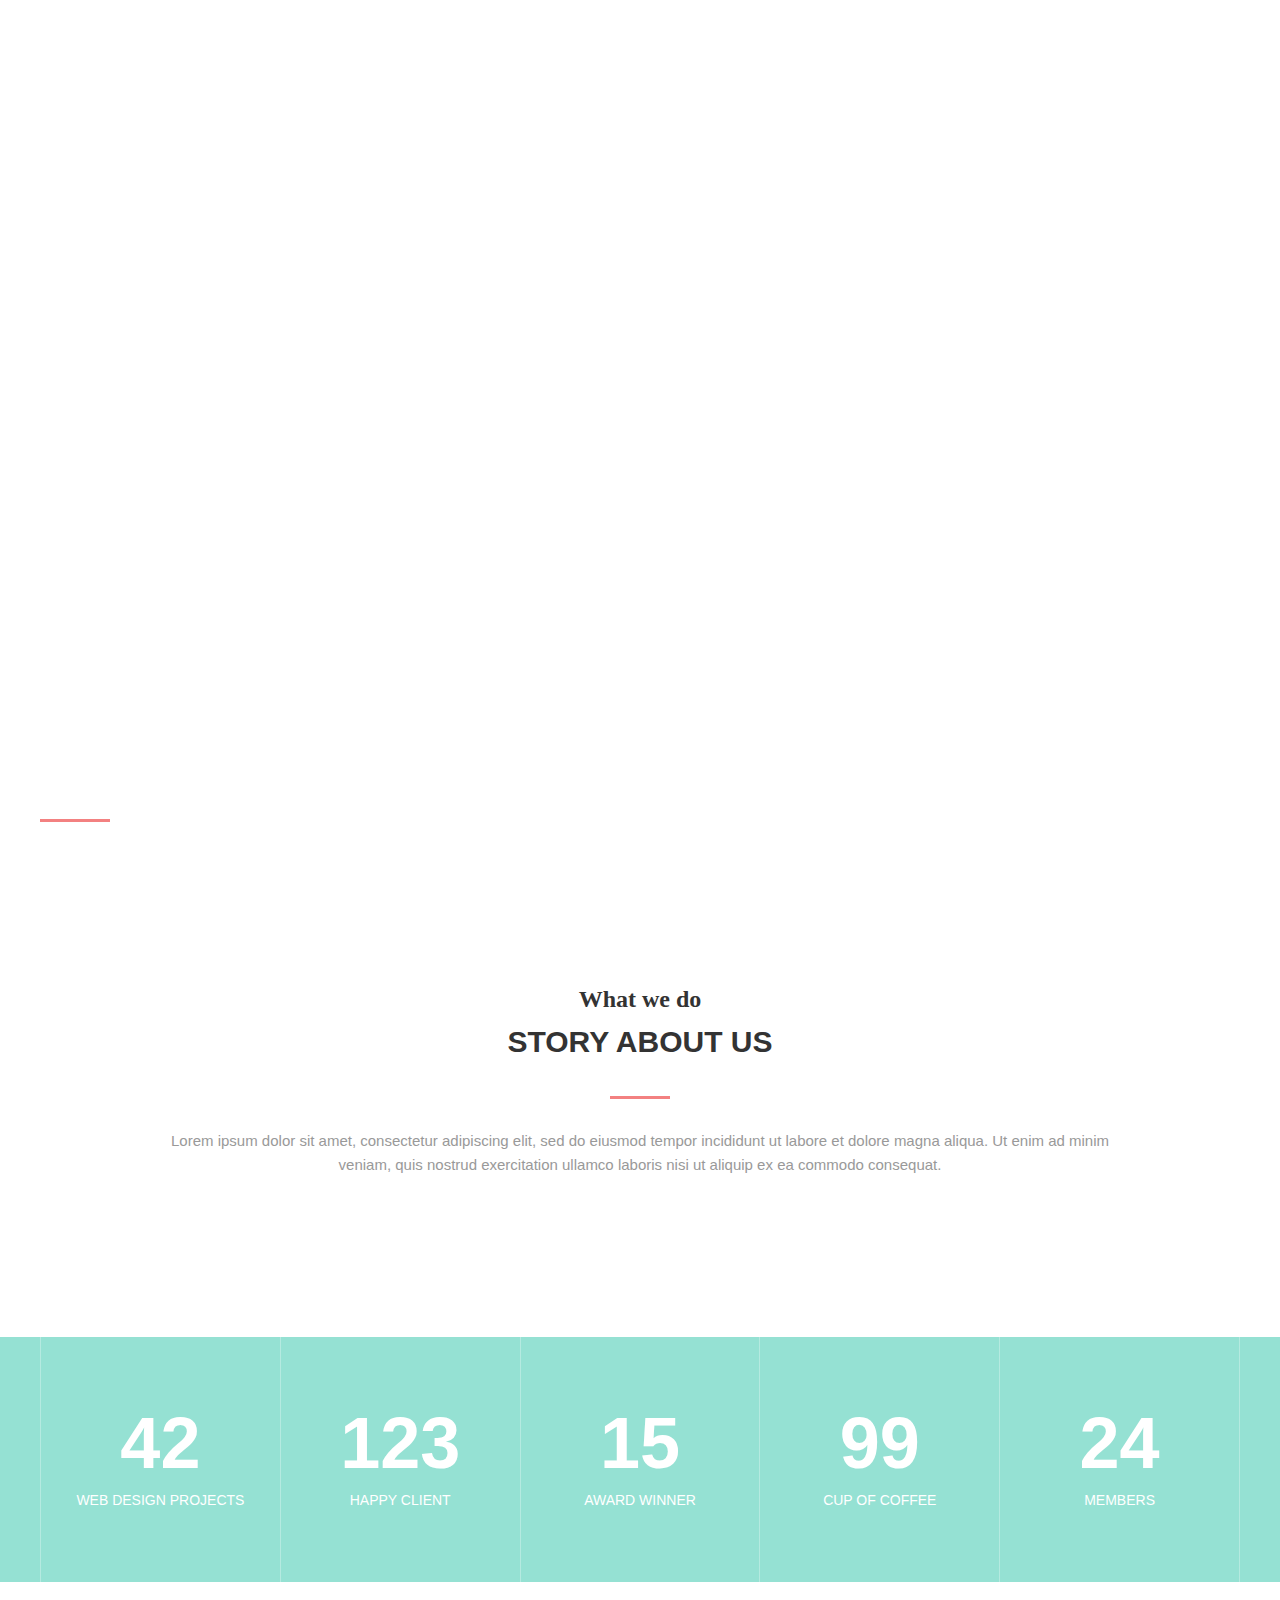
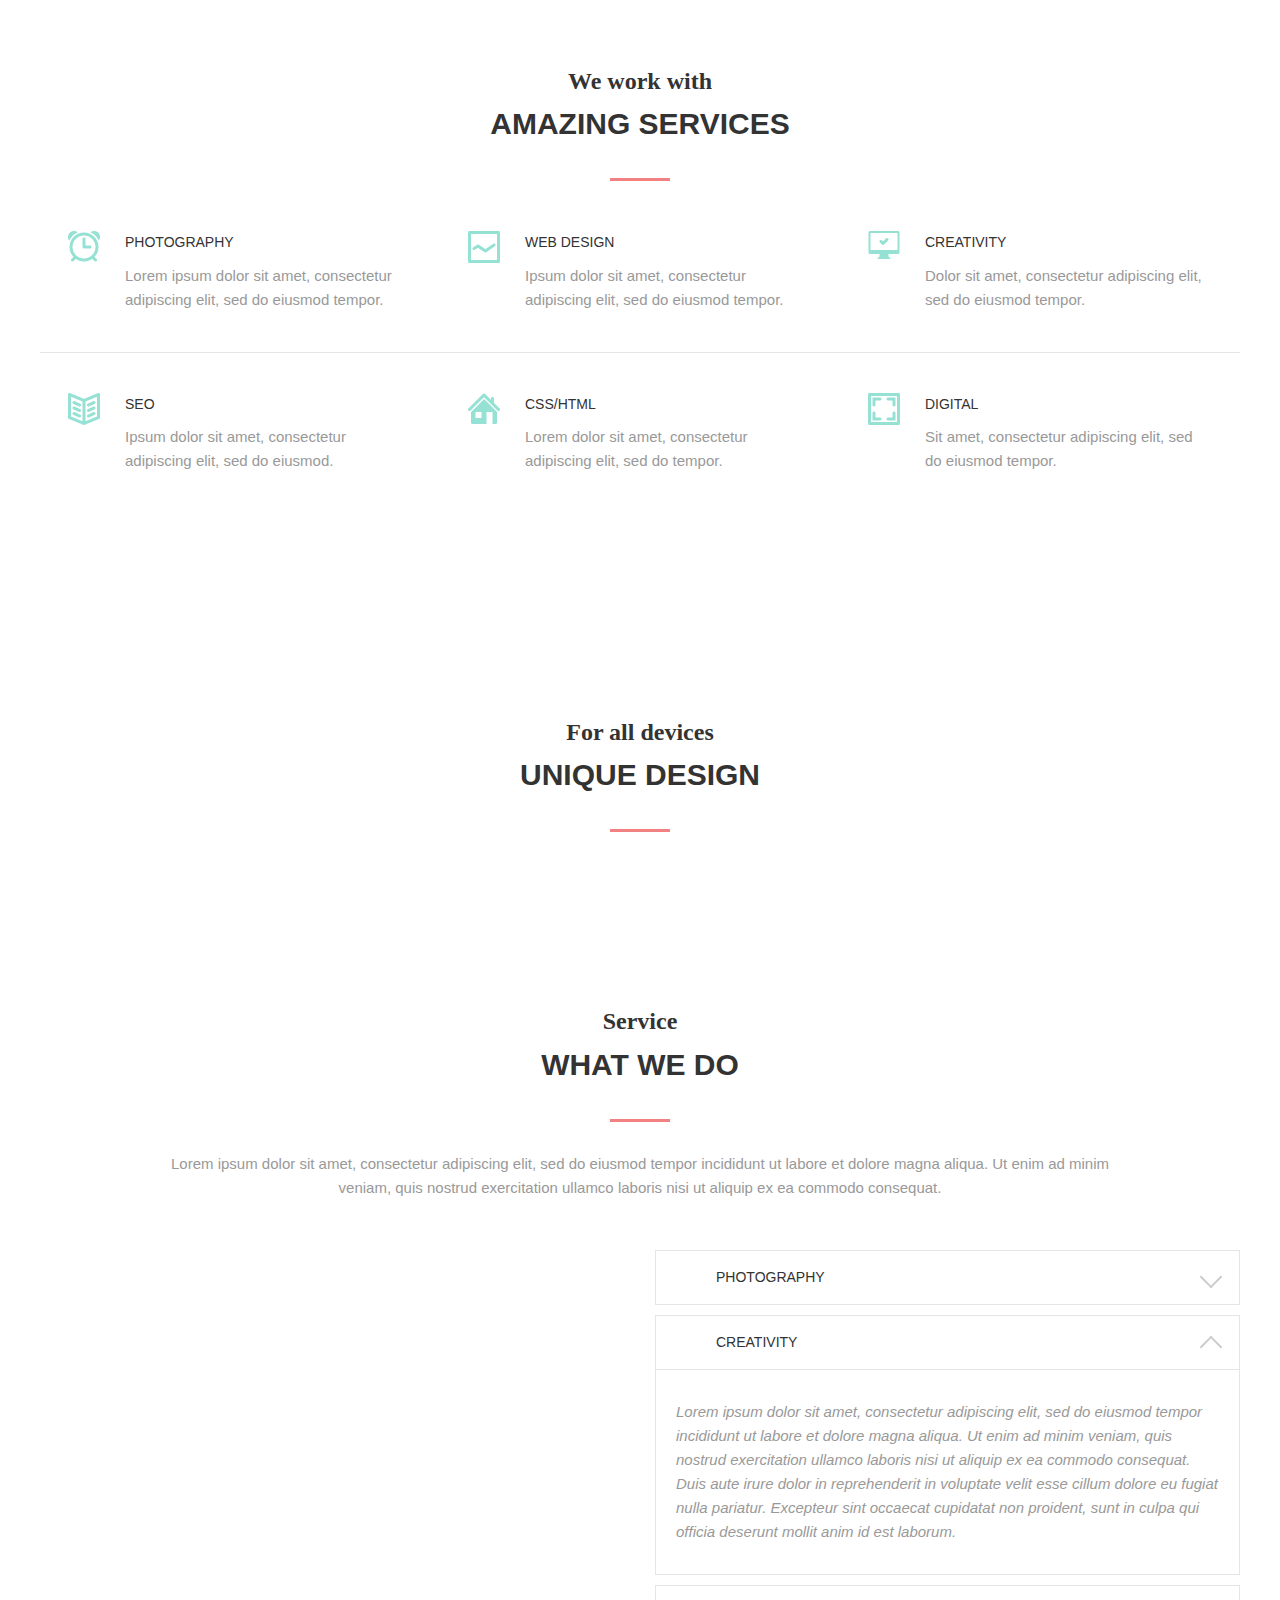
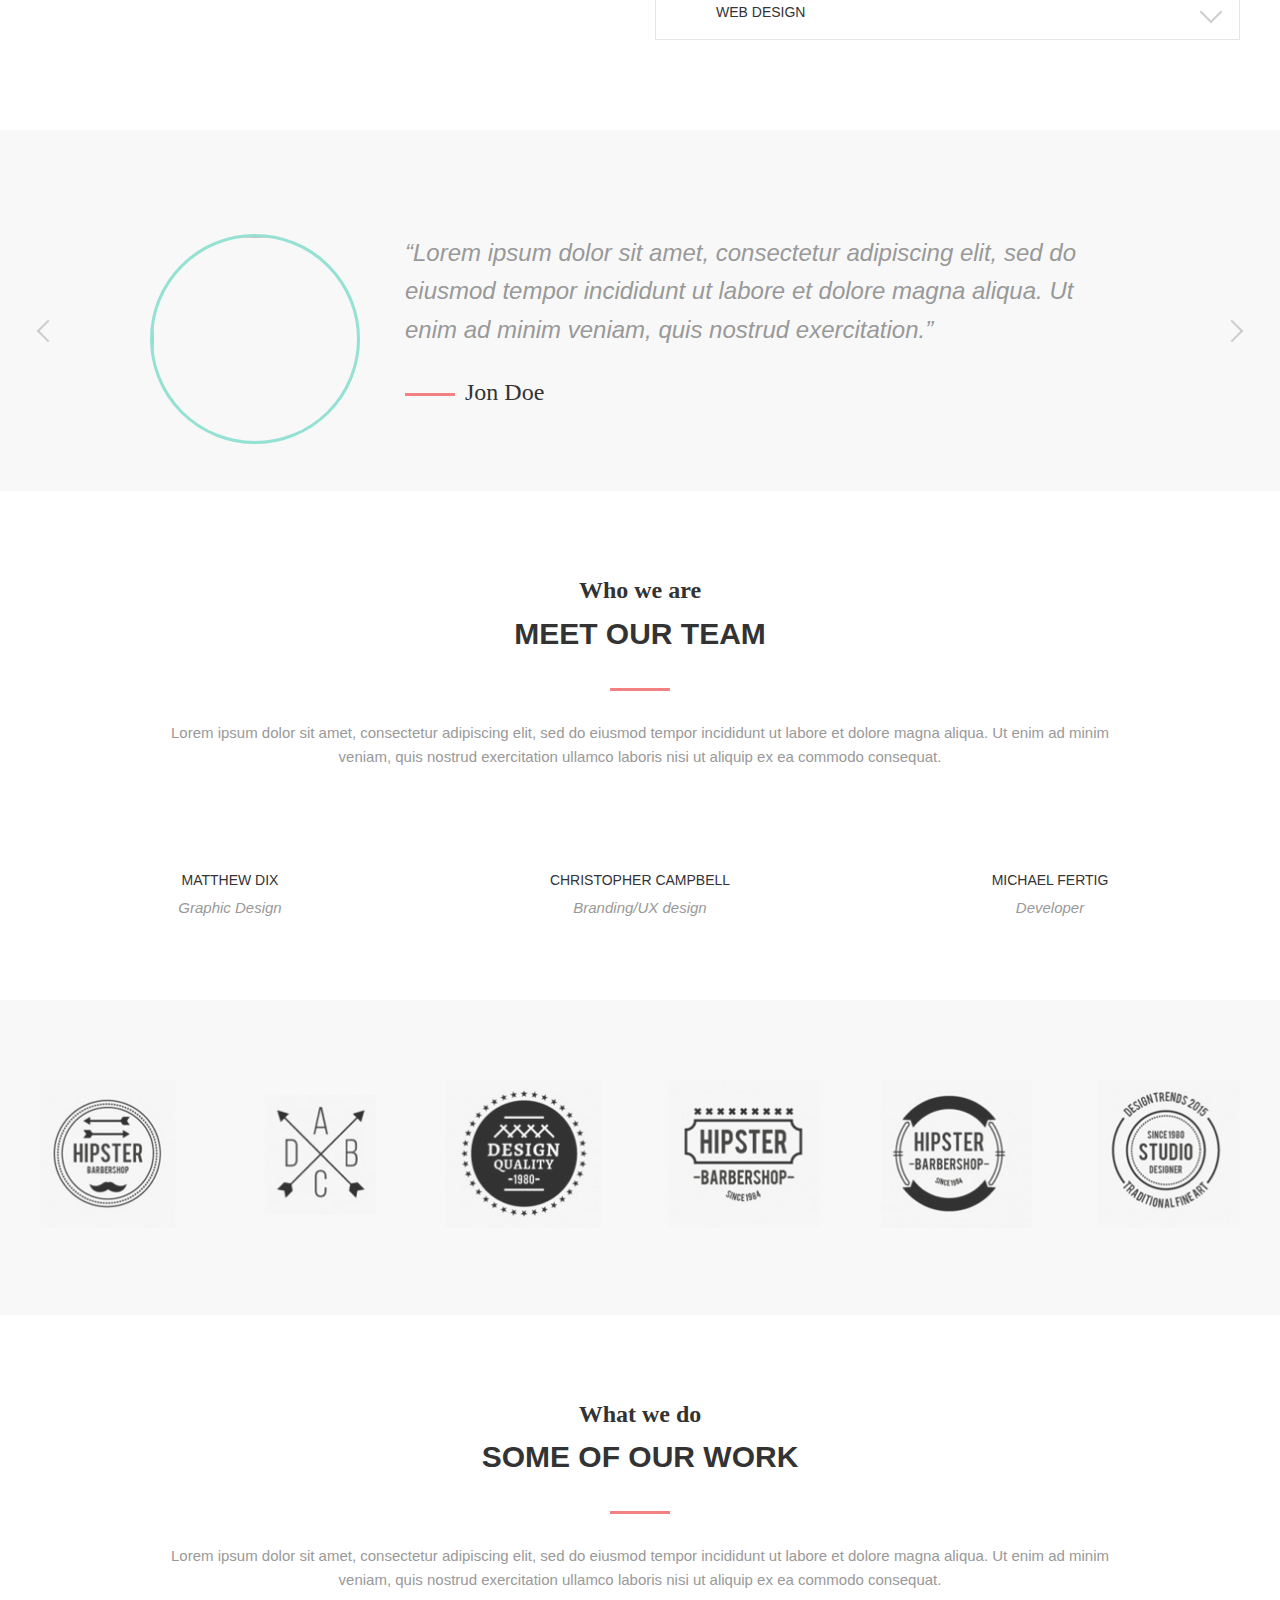
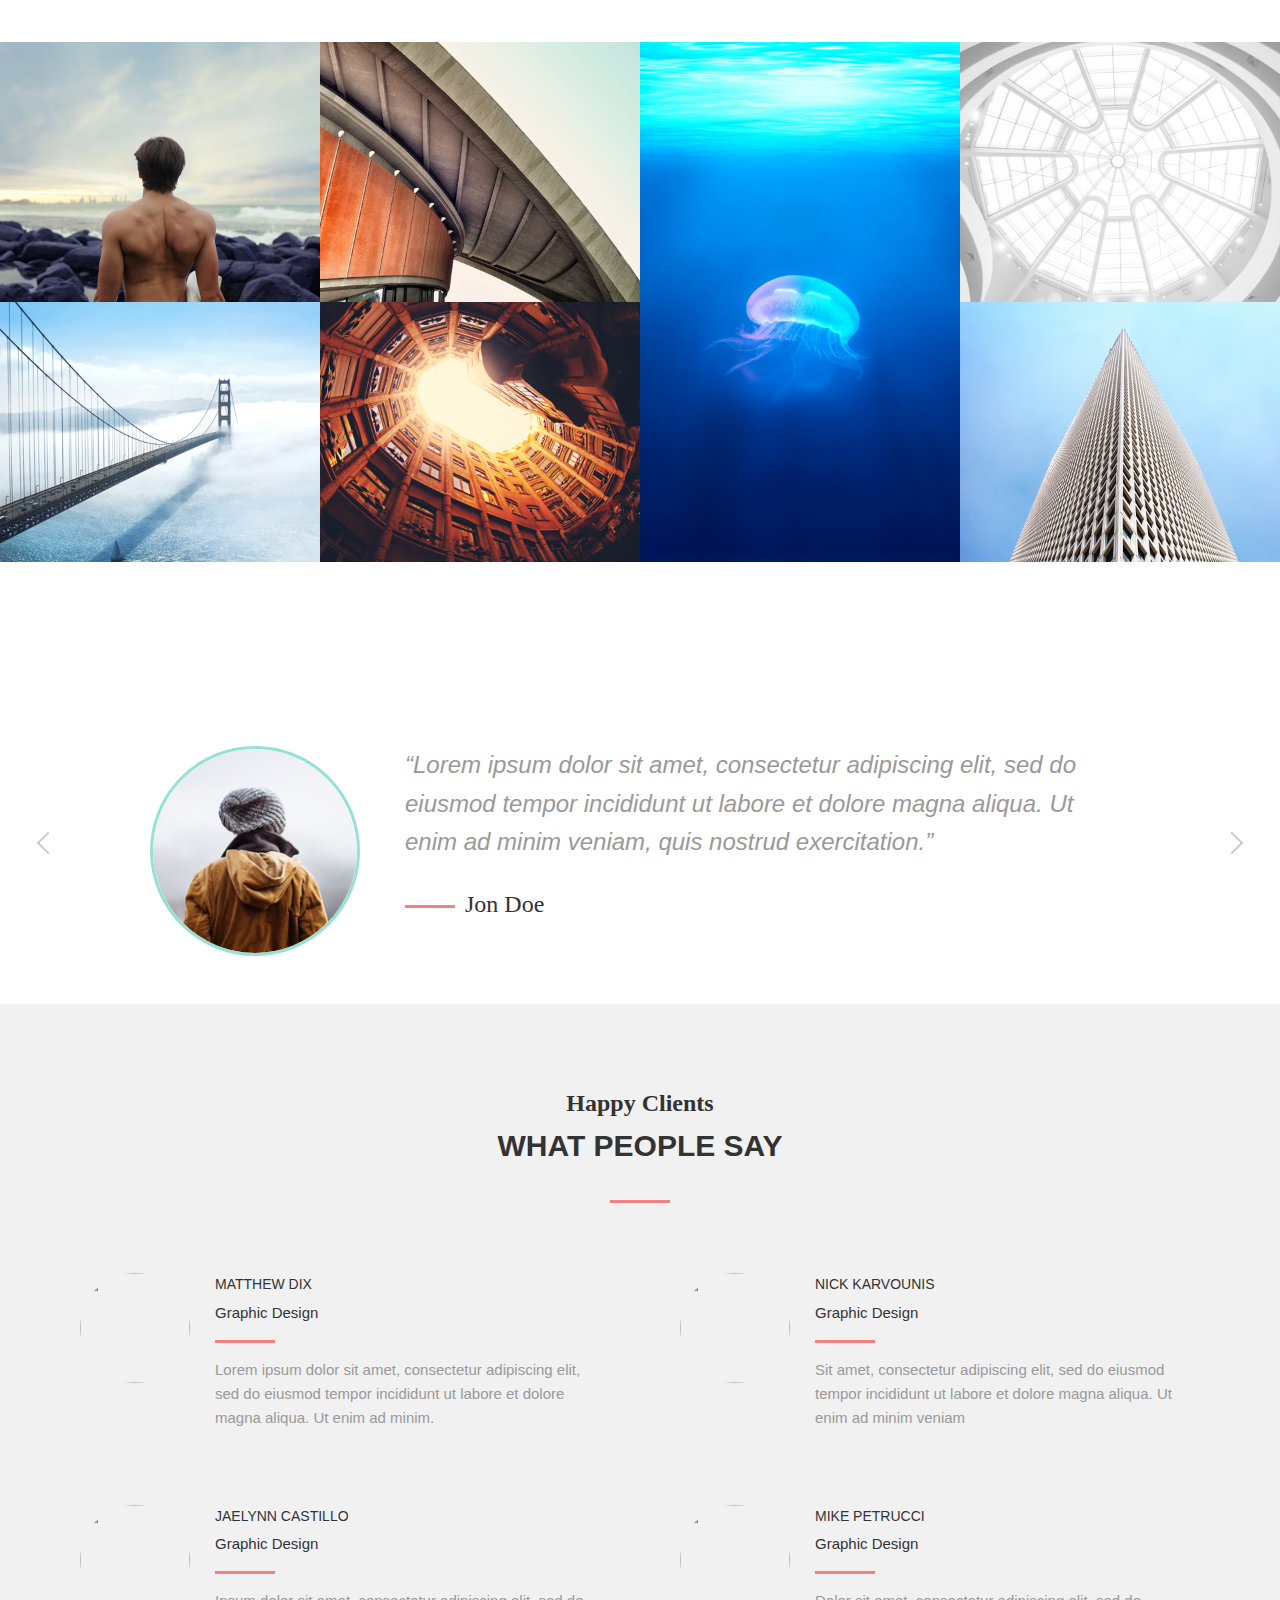
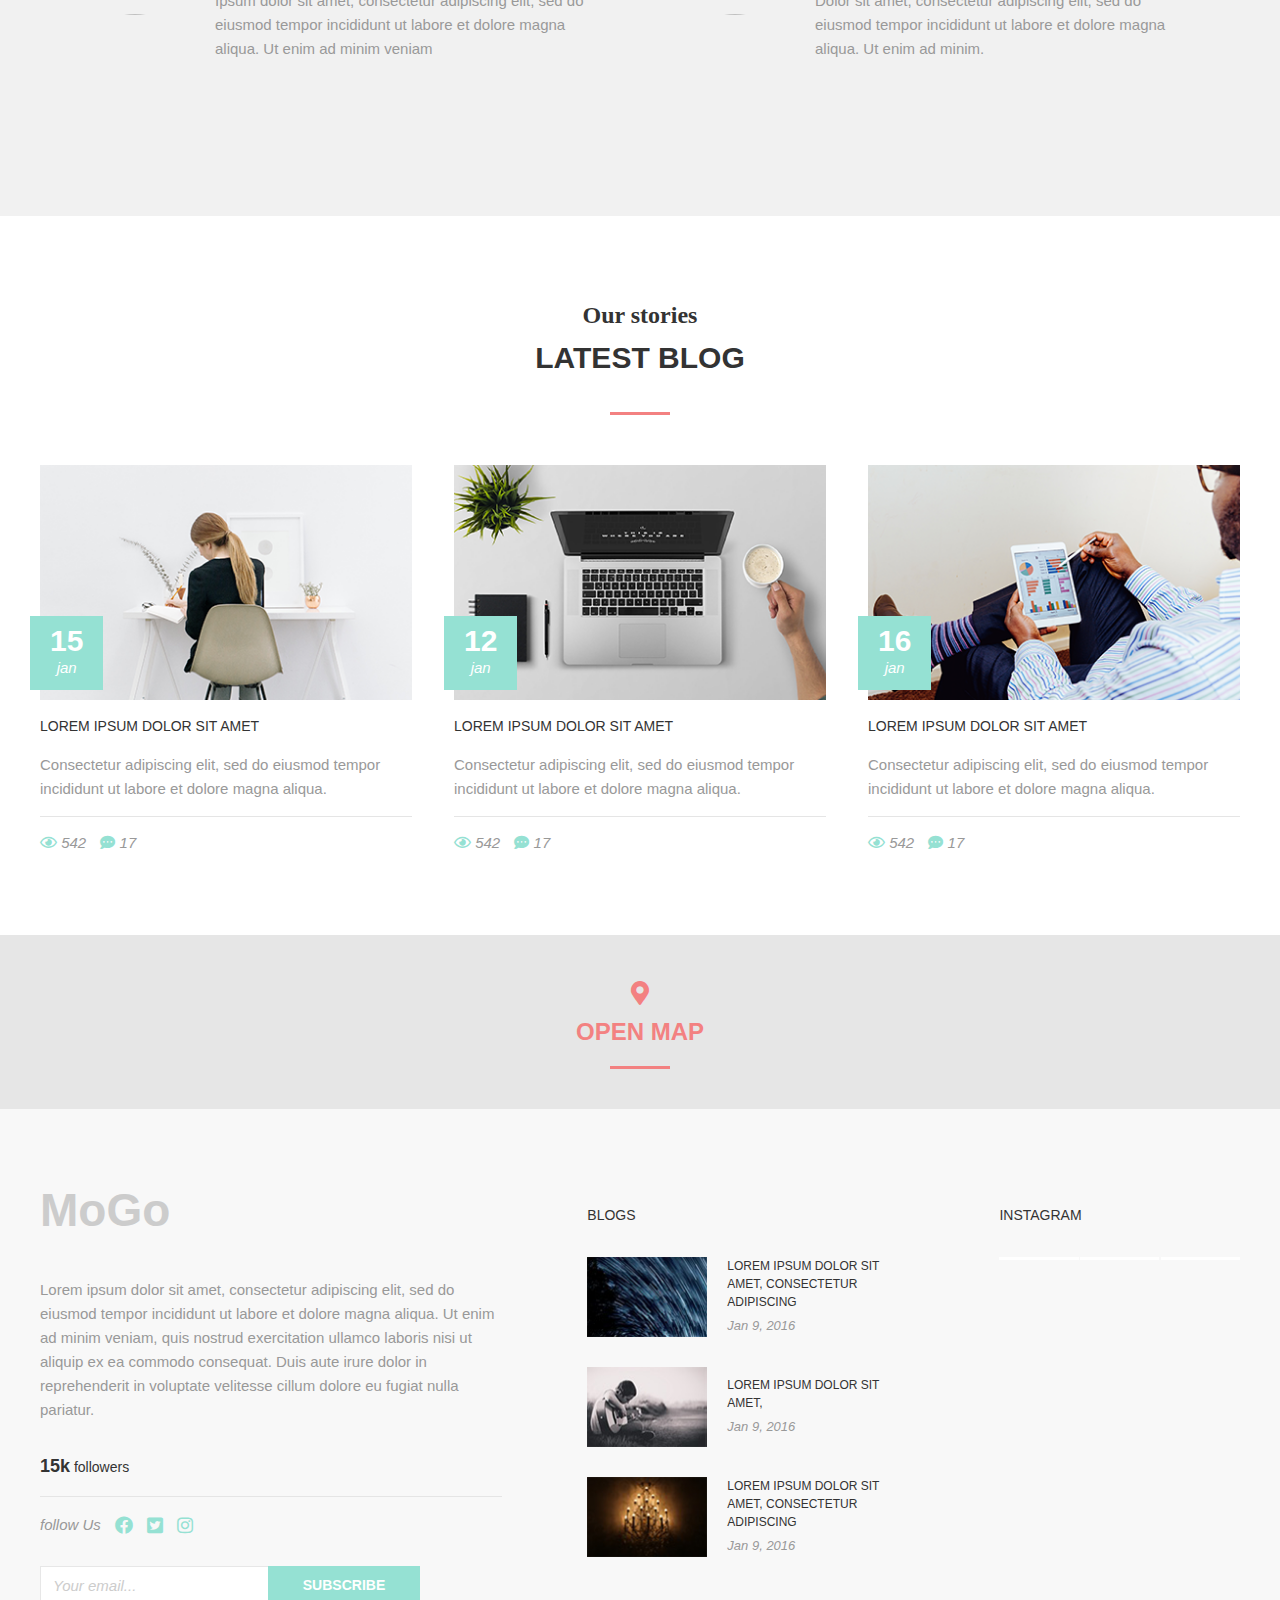
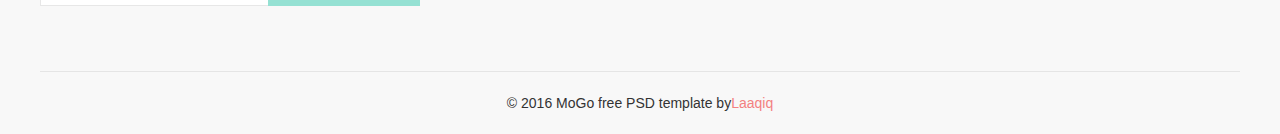
==== MoGo/index.html @ 025197db "добавлен сайт mogo" ====
<!DOCTYPE html>
<html lang="en">
<head>
    <meta charset="UTF-8">
    <meta content="width=device-width, initial-scale=1" name="viewport">
    <link rel="stylesheet" href="css/style.css">
    <link rel="stylesheet" href="<link href="https://fonts.googleapis.com/css?family=Kaushan+Script|Montserrat:300i,400,700&display=swap" rel="stylesheet">
    <link rel="stylesheet" href="css/all.css">
    <link rel="stylesheet" href="css/brands.css">
    <link rel="stylesheet" href="css/fontawesome.min.css">
    <title>MoGo</title>
</head>
<body>
    <header class="header">
        <div class="contener">
            <div class="header_inner">
                <div class="header_logo">MoGo</div>


                <nav class="nav">
                    <a class="nav_link" href="#">About</a>
                    <a class="nav_link" href="#">Service</a>
                    <a class="nav_link" href="#">Blog</a>
                    <a class="nav_link" href="#">Work</a>
                    <a class="nav_link" href="#">Contact</a>
                    <a class="nav_link" href="#">
                      <i class="fas fa-search"></i>
                    </a>
                    <a class="nav_link" href="#">
                      <i class="fas fa-shopping-cart"></i>
                    </a>
                </nav>
            </div>
        </div>
    </header>


    <div class="intro">
        <div class="contener">
            <div class="intro_ineer">
                <h2 class="intro_suptitle">Creative Template</h2>
                <h1 class="intro_title">Welcome to MoGo</h1>

                <a class="btn" href="">Learm More</a>
            </div>
        </div>
    </div>
    
    <div class="slider">
        <div class="contener">
            <div class="slider_inner">
                <div class="slider_item active">
                    <span class="slider_num">01</span>
                   <span class="slider_text">Intro</span>
                </div>
                <div class="slider_item">
                <span class="slider_num">02</span>
                <span class="slider_text">Worck</span>
                </div>
                <div class="slider_item">
                    <span class="slider_num">03</span>
                    <span class="slider_text">About</span>
                </div>
                <div class="slider_item">
                    <span class="slider_num">04</span>
                    <span class="slider_text">Contacts</span>
                </div>
            </div>
        </div>
    </div>


    <section class="section">
        <div class="contener">

            <div class="section_header">
                <h1 class="section_suptitle">What we do</h1>
                <h2 class="section_title">Story about us</h2>
                <div class="section_text">
                    <p>Lorem ipsum dolor sit amet, consectetur adipiscing elit, sed do eiusmod tempor incididunt ut labore et dolore magna aliqua. Ut enim ad minim veniam, quis nostrud exercitation ullamco laboris nisi ut aliquip ex ea commodo consequat. </p>
                </div>
            </div>

            <div class="card">
               <div class="card_item">
                    <div class="card_iner">
                        <div class="card_img">
                            <img src="/imeges/About/about3.jpg" alt="">
                        </div>
                        <div class="card_text">super team</div>
                    </div>
               </div>

               <div class="card_item">
                    <div class="card_iner">
                        <div class="card_img">
                            <img src="/imeges/About/about1.jpg" alt="">
                        </div>
                        <div class="card_text">>super team</div>
                    </div>
               </div>
               <div class="card_item">    
                    <div class="card_iner">
                        <div class="card_img">
                            <img src="/imeges/About/about2.jpg" alt="">
                        </div>
                        <div class="card_text">>super team</div>
                    </div>
                </div>
            </div>

        </div>
    </section>

    <div class="statistics">
        <div class="contener">

            <div class="stat">
                <div class="stat_item">
                    <div class="stat_count">42</div>
                    <div class="stat_text">Web Design Projects</div>
                </div>
                <div class="stat_item">
                    <div class="stat_count">123</div>
                    <div class="stat_text">happy client</div>
                </div>
                <div class="stat_item">
                    <div class="stat_count">15</div>
                    <div class="stat_text">award winner</div>
                </div>
                <div class="stat_item">
                    <div class="stat_count">99</div>
                    <div class="stat_text">cup of coffee</div>
                </div>
                <div class="stat_item">
                    <div class="stat_count">24</div>
                    <div class="stat_text">members</div>
                </div>
            </div>

        </div>
    </div>
    <section class="section">
        <div class="contener">

            <div class="section_header">
                <h1 class="section_suptitle">We work with</h1>
                <h2 class="section_title">Amazing Services</h2>
            </div>

            <div class="services">
                <div class="sevices_item sevices_item--border">
                    <img class="services_icon" src="imeges/services/ALARM.png" alt="">

                    <div class="services_title">Photography</div>
                    <div class="services_text">Lorem ipsum dolor sit amet, consectetur adipiscing elit, sed do eiusmod tempor.</div>
                </div>
                <div class="sevices_item sevices_item--border">
                    <img class="services_icon" src="imeges/services/LINE_GRAPH.png" alt="">

                    <div class="services_title">Web Design</div>
                    <div class="services_text">Ipsum dolor sit amet, consectetur adipiscing elit, sed do eiusmod tempor.</div> 
                </div>
                <div class="sevices_item sevices_item--border">
                    <img class="services_icon" src="imeges/services/OK.png" alt="">

                    <div class="services_title">Creativity</div>
                    <div class="services_text">Dolor sit amet, consectetur adipiscing elit, sed do eiusmod tempor.</div>
                </div>
                <div class="sevices_item">
                    <img class="services_icon" src="imeges/services/BOOK_2.png" alt="">

                    <div class="services_title">seo</div>
                    <div class="services_text">Ipsum dolor sit amet, consectetur adipiscing elit, sed do eiusmod.</div>
                </div>
                <div class="sevices_item">
                    <img class="services_icon" src="imeges/services/HOME.png" alt="">

                    <div class="services_title">Css/Html</div>
                    <div class="services_text">Lorem dolor sit amet, consectetur adipiscing elit, sed do tempor.</div> 
                </div>
                <div class="sevices_item">
                    <img class="services_icon" src="imeges/services/IMAGE.png" alt="">

                    <div class="services_title">digital</div>
                    <div class="services_text">Sit amet, consectetur adipiscing elit, sed do eiusmod tempor.</div>
                </div>
            </div>

        </div>
    </section>

    <section class="section section--devices">
        <div class="contener">
            
            <div class="section_header">
                <h1 class="section_suptitle">For all devices</h1>
                <h2 class="section_title">Unique design</h2>
            </div>
            <div class="devices">
                <img class="devices_item" src="/imeges/gadgets/ipad.png" alt="">
                <img class="devices_item devices_item--iphone" src="/imeges/gadgets/White.png" alt="">
            </div>

        </div>
    </section>

    <section class="section">
        <div class="contener">

            <div class="section_header">
                <h1 class="section_suptitle">Service</h1>
                <h2 class="section_title">what we do</h2>
                <div class="section_text">
                    <p>Lorem ipsum dolor sit amet, consectetur adipiscing elit, sed do eiusmod tempor incididunt ut labore et dolore magna aliqua. Ut enim ad minim veniam, quis nostrud exercitation ullamco laboris nisi ut aliquip ex ea commodo consequat. </p>
                </div>
            </div>
            <div class="wedo">
                <div class="wedo_item">
                    <img class="wedo_img" src="/imeges/wedo/wedo1.png" alt="">
                </div>

                <div class="wedo_item">
                    <div class="acordion">
                        <div class="acordion_item">
                            <div class="acordion_header">
                                <img class="acordion_icon" src="/imeges/wedo/PICTURE.svg" alt="">
                                <div class="acordion_title">Photography</div>
                            </div>
                            <div class="acordion_content">
                                <p>Lorem ipsum dolor sit amet, consectetur adipiscing elit, sed do eiusmod tempor incididunt ut labore et dolore magna aliqua. Ut enim ad minim veniam, quis nostrud exercitation ullamco laboris nisi ut aliquip ex ea commodo consequat. Duis aute irure dolor in reprehenderit in voluptate velit esse cillum dolore eu fugiat nulla pariatur. Excepteur sint occaecat cupidatat non proident, sunt in culpa qui officia deserunt mollit anim id est laborum.</p>
                            </div>
                        </div>

                        <div class="acordion_item active">
                            <div class="acordion_header">
                                <img class="acordion_icon" src="/imeges/wedo/EQUALIZER.svg" alt="">
                                <div class="acordion_title">creativity</div>
                            </div>
                            <div class="acordion_content">
                                <p>Lorem ipsum dolor sit amet, consectetur adipiscing elit, sed do eiusmod tempor incididunt ut labore et dolore magna aliqua. Ut enim ad minim veniam, quis nostrud exercitation ullamco laboris nisi ut aliquip ex ea commodo consequat. Duis aute irure dolor in reprehenderit in voluptate velit esse cillum dolore eu fugiat nulla pariatur. Excepteur sint occaecat cupidatat non proident, sunt in culpa qui officia deserunt mollit anim id est laborum.</p>
                            </div>
                        </div>
                        <div class="acordion_item">
                            <div class="acordion_header">
                                <img class="acordion_icon" src="/imeges/wedo/BULLSEYE.svg" alt="">
                                <div class="acordion_title">web design</div>
                            </div>
                            <div class="acordion_content">
                                <p>Lorem ipsum dolor sit amet, consectetur adipiscing elit, sed do eiusmod tempor incididunt ut labore et dolore magna aliqua. Ut enim ad minim veniam, quis nostrud exercitation ullamco laboris nisi ut aliquip ex ea commodo consequat. Duis aute irure dolor in reprehenderit in voluptate velit esse cillum dolore eu fugiat nulla pariatur. Excepteur sint occaecat cupidatat non proident, sunt in culpa qui officia deserunt mollit anim id est laborum.</p>
                            </div>
                        </div>
                    </div>
                </div>
            </div>

        </div>
    </section>



    <div class="section section--gray">
        <div class="contener">

            <div class="reviews">
                <a class="reviews_btn reviews_btn--prev" href="#">Prev</a>
                <a class="reviews_btn reviews_btn--next" href="#">Next</a>
                <div class="reviews_item">
                    <img class="reviews_photo" src="/imeges/works/avatar.png" alt="">
                    <div class="reviews_text">
                        <p>“Lorem ipsum dolor sit amet, consectetur adipiscing elit, sed do eiusmod tempor incididunt ut labore et dolore magna aliqua. Ut enim ad minim veniam, quis nostrud exercitation.”</p>
                    </div>
                    <div class="reviews_author">Jon Doe</div>
                </div>
            </div>

        </div>
    </div>

    <section class="section">
        <div class="contener">

            <div class="section_header">
                <h1 class="section_suptitle">Who we are</h1>
                <h2 class="section_title">Meet our team</h2>
                <div class="section_text">
                    <p>Lorem ipsum dolor sit amet, consectetur adipiscing elit, sed do eiusmod tempor incididunt ut labore et dolore magna aliqua. Ut enim ad minim veniam, quis nostrud exercitation ullamco laboris nisi ut aliquip ex ea commodo consequat.</p>
                </div>
            </div>
            
            <div class="card">
               <div class="card_item">
                    <div class="card_iner">
                        <div class="card_img">
                            <img src="/imeges/teem/Layer1.png" alt="">
                        </div>
                        <div class="card_text">
                            <div class="social">
                                <a class="social_item" href="#" target="blank">
                                    <i class="fab fa-facebook-f"></i>
                                </a>
                                <a class="social_item" href="#" target="blank">
                                    <i class="fab fa-twitter"></i>
                                </a>
                                <a class="social_item" href="#" target="blank">
                                    <i class="fab fa-pinterest-p"></i>
                                </a>
                                <a class="social_item" href="#" target="blank">
                                    <i class="fab fa-instagram"></i>
                                </a>
                            </div>
                        </div>
                    </div>
                    <div class="card_info">
                        <div class="card_name">Matthew Dix</div>
                        <div class="card_prof">Graphic Design</div>
                    </div>
                </div>
                <div class="card_item">
                    <div class="card_iner">
                        <div class="card_img">
                            <img src="/imeges/teem/Layer2.png" alt="">
                        </div>
                        <div class="card_text">
                            <div class="social">
                                <a class="social_item" href="#" target="blank">
                                    <i class="fab fa-facebook-f"></i>
                                </a>
                                <a class="social_item" href="#" target="blank">
                                    <i class="fab fa-twitter"></i>
                                </a>
                                <a class="social_item" href="#" target="blank">
                                    <i class="fab fa-pinterest-p"></i>
                                </a>
                                <a class="social_item" href="#" target="blank">
                                    <i class="fab fa-instagram"></i>
                                </a>
                            </div>
                        </div>
                    </div>
                    <div class="card_info">
                        <div class="card_name">Christopher Campbell</div>
                        <div class="card_prof">Branding/UX design</div>
                    </div>
                </div>
                <div class="card_item">
                    <div class="card_iner">
                        <div class="card_img">
                            <img src="/imeges/teem/Layer3.png" alt="">
                        </div>
                        <div class="card_text">
                            <div class="social">
                                <a class="social_item" href="#" target="blank">
                                    <i class="fab fa-facebook-f"></i>
                                </a>
                                <a class="social_item" href="#" target="blank">
                                    <i class="fab fa-twitter"></i>
                                </a>
                                <a class="social_item" href="#" target="blank">
                                    <i class="fab fa-pinterest-p"></i>
                                </a>
                                <a class="social_item" href="#" target="blank">
                                    <i class="fab fa-instagram"></i>
                                </a>
                            </div>
                        </div>
                    </div>
                    <div class="card_info">
                        <div class="card_name">Michael Fertig</div>
                        <div class="card_prof">Developer</div>
                    </div>
                </div>
            </div>

        </div>
    </section>

    <div class="section section--gray">
        <div class="contener">

           <div class="logos">
               <img src="imeges/teem/Laye.png" alt="">
           </div>

        </div>
    </div>

    <section class="section">
        <div class="contener">

            <div class="section_header">
                <h1 class="section_suptitle">What we do</h1>
                <h2 class="section_title">some of our work</h2>
                <div class="section_text">
                    <p>Lorem ipsum dolor sit amet, consectetur adipiscing elit, sed do eiusmod tempor incididunt ut labore et dolore magna aliqua. Ut enim ad minim veniam, quis nostrud exercitation ullamco laboris nisi ut aliquip ex ea commodo consequat.</p>
                </div>
            </div>
        </div>
        
            <div class="works">
                <div class="works_col">
                    <div class="works_item">
                        <img class="works_imege" src="imeges/works/1.png" alt="">
                        <div class="works_info">
                            <div class="works_title">creatively designed</div>
                            <div class="works_text">Lorem ipsum dolor sit</div>
                        </div>
                    </div>
                    <div class="works_item">
                        <img class="works_imege" src="imeges/works/7.png" alt="">
                        <div class="works_info">
                            <div class="works_title">creatively designed</div>
                            <div class="works_text">Lorem ipsum dolor sit</div>
                        </div>
                    </div>
                </div>

                <div class="works_col">
                    <div class="works_item">
                        <img class="works_imege" src="imeges/works/5.png" alt="">
                        <div class="works_info">
                            <div class="works_title">creatively designed</div>
                            <div class="works_text">Lorem ipsum dolor sit</div>
                        </div>
                    </div>
                    <div class="works_item">
                        <img class="works_imege" src="imeges/works/2.png" alt="">
                        <div class="works_info">
                            <div class="works_title">creatively designed</div>
                            <div class="works_text">Lorem ipsum dolor sit</div>
                        </div>
                    </div>
                </div>

                <div class="works_col">
                    <div class="works_item">
                        <img class="works_imege" src="imeges/works/6.png" alt="">
                        <div class="works_info">
                            <div class="works_title">creatively designed</div>
                            <div class="works_text">Lorem ipsum dolor sit</div>
                        </div>
                    </div>
                </div>

                <div class="works_col">
                    <div class="works_item">
                        <img class="works_imege" src="imeges/works/3.png" alt="">
                        <div class="works_info">
                            <div class="works_title">creatively designed</div>
                            <div class="works_text">Lorem ipsum dolor sit</div>
                        </div>
                    </div>
                    <div class="works_item">
                        <img class="works_imege" src="imeges/works/4.png" alt="">
                        <div class="works_info">
                            <div class="works_title">creatively designed</div>
                            <div class="works_text">Lorem ipsum dolor sit</div>
                        </div>
                    </div>

                </div>
            </div>

    </section>

    <div class="section">
        <div class="contener">
            <div class="reviews">
                <a class="reviews_btn reviews_btn--prev" href="#">Prev</a>
                <a class="reviews_btn reviews_btn--next" href="#">Next</a>
                <div class="reviews_item">
                    <img class="reviews_photo" src="imeges/works/avatar.png" alt="">
                    <div class="reviews_text">
                        <p>“Lorem ipsum dolor sit amet, consectetur adipiscing elit, sed do eiusmod tempor incididunt ut labore et dolore magna aliqua. Ut enim ad minim veniam, quis nostrud exercitation.”</p>
                    </div>
                    <div class="reviews_author">Jon Doe</div>
                </div>
            </div>
        </div>
    </div>
    
    <section class="section section--clients">
        <div class="contener">
            
            <div class="section_header">
                <h1 class="section_suptitle">Happy Clients</h1>
                <h2 class="section_title">What people say</h2>
            </div>

            <div class="clients">
               <div class="clients_item">
                   <img class="clients_photo" src="/imeges/clients/a1.png" alt="">
                   <div class="clients_content">
                       <div class="clients_name">Matthew Dix</div>
                       <div class="clients_prof">Graphic Design</div>
                       <div class="clients_text">
                           <p>Lorem ipsum dolor sit amet, consectetur adipiscing elit, sed do eiusmod tempor incididunt ut labore et dolore magna aliqua. Ut enim ad minim.</p>
                       </div>
                   </div>
               </div>
               <div class="clients_item">
                    <img class="clients_photo" src="/imeges/clients/a2.png" alt="">
                    <div class="clients_content">
                        <div class="clients_name">Nick Karvounis</div>
                        <div class="clients_prof">Graphic Design</div>
                        <div class="clients_text">
                            <p>Sit amet, consectetur adipiscing elit, sed do eiusmod tempor incididunt ut labore et dolore magna aliqua. Ut enim ad minim veniam</p>
                        </div>
                    </div>
               </div>
               <div class="clients_item">
                    <img class="clients_photo" src="/imeges/clients/a3.png" alt="">
                    <div class="clients_content">
                        <div class="clients_name">Jaelynn Castillo </div>
                        <div class="clients_prof">Graphic Design</div>
                        <div class="clients_text">
                            <p>Ipsum dolor sit amet, consectetur adipiscing elit, sed do eiusmod tempor incididunt ut labore et dolore magna aliqua. Ut enim ad minim veniam</p>
                        </div>
                    </div>
               </div>
               <div class="clients_item">
                    <img class="clients_photo" src="/imeges/clients/a4.png" alt="">
                    <div class="clients_content">
                        <div class="clients_name">Mike Petrucci</div>
                        <div class="clients_prof">Graphic Design</div>
                        <div class="clients_text">
                            <p>Dolor sit amet, consectetur adipiscing elit, sed do eiusmod tempor incididunt ut labore et dolore magna aliqua. Ut enim ad minim.</p>
                        </div>
                    </div>
               </div>
            </div>

        </div>
    </section>

    <section class="section">
        <div class="contener">

            <div class="section_header">
                <h1 class="section_suptitle">Our stories</h1>
                <h2 class="section_title">Latest blog</h2>
            </div>

            <div class="blog">

                <div class="blog_item">
                    <div class="blog_heder">
                        <a href="#">
                            <img class="blog_photo" src="imeges/blog/1.png" alt="">
                        </a>
                        <div class="blog_date">
                            <div class="blog_date-day">15</div>
                            jan
                        </div>
                    </div>
                    <div class="blog_content">
                        <div class="blog_title">
                            <a href="#">Lorem ipsum dolor sit amet</a>
                        </div>
                        <div class="blog_text">
                            <p>Consectetur adipiscing elit, sed do eiusmod tempor incididunt ut labore et dolore magna aliqua.</p>
                        </div>
                    </div>
                    <div class="blog_footer">
                        <div class="blog-stat">
                            <span class="blog-stat_item">
                                <i class="far fa-eye"></i> 542
                            </span>
                            <span class="blog-stat_item">
                                <i class="fas fa-comment-dots"></i> 17
                            </span>
                        </div>
                    </div>
                </div>

                <div class="blog_item">
                    <div class="blog_heder">
                        <a href="#">
                            <img class="blog_photo" src="imeges/blog/2.png" alt="">
                        </a>
                        <div class="blog_date">
                            <div class="blog_date-day">12</div>
                            jan
                        </div>
                    </div>
                    <div class="blog_content">
                        <div class="blog_title">
                            <a href="#">Lorem ipsum dolor sit amet</a>
                        </div>
                        <div class="blog_text">
                            <p>Consectetur adipiscing elit, sed do eiusmod tempor incididunt ut labore et dolore magna aliqua.</p>
                        </div>
                    </div>
                    <div class="blog_footer">
                        <div class="blog-stat">
                            <span class="blog-stat_item">
                                <i class="far fa-eye"></i> 542
                            </span>
                            <span class="blog-stat_item">
                                <i class="fas fa-comment-dots"></i> 17
                            </span>
                        </div>
                    </div>
                </div>

                <div class="blog_item">
                    <div class="blog_heder">
                        <a href="#">
                            <img class="blog_photo" src="imeges/blog/3.png" alt="">
                        </a>
                        <div class="blog_date">
                            <div class="blog_date-day">16</div>
                            jan
                        </div>
                    </div>
                    <div class="blog_content">
                        <div class="blog_title">
                            <a href="#">Lorem ipsum dolor sit amet</a>
                        </div>
                        <div class="blog_text">
                            <p>Consectetur adipiscing elit, sed do eiusmod tempor incididunt ut labore et dolore magna aliqua.</p>
                        </div>
                    </div>
                    <div class="blog_footer">
                        <div class="blog-stat">
                            <span class="blog-stat_item">
                                <i class="far fa-eye"></i> 542
                            </span>
                            <span class="blog-stat_item">
                                <i class="fas fa-comment-dots"></i> 17
                            </span>
                        </div>
                    </div>
                </div>

            </div>

        </div>
    </section>

    <section class="section section--map">
        <div class="contener">
            <div class="map">
                <h2 class="map_title">
                    <div><i class="fas fa-map-marker-alt"></i></div>  
                    <a href="https://goo.gl/maps/KbZocpw4i3VhDNPK6" target="blank">Open Map</a>
                </h2>
           </div>
        </div>
    </section>

    <footer class="footer">
        <div class="contener">

            <div class="footer_inner">
                <div class="footer_col footer_col--first">
                    <div class="footer_logo">MoGo</div>
                    <div class="footer_text">
                        <p>Lorem ipsum dolor sit amet, consectetur adipiscing elit, sed do eiusmod tempor incididunt ut labore et dolore magna aliqua. Ut enim ad minim veniam, quis nostrud exercitation ullamco laboris nisi ut aliquip ex ea commodo consequat. 
                        Duis aute irure dolor in reprehenderit in voluptate velitesse cillum dolore eu fugiat nulla pariatur. </p>
                    </div>

                    <div class="footer_social">
                        <div class="footer_social-header">
                            <b>15k</b> followers
                        </div>
                        <div class="footer_social-content">
                            follow Us 
                            <a href="#" target="blank">
                                <i class="fab fa-facebook"></i>
                            </a>
                            <a href="#"target="blank">
                                <i class="fab fa-twitter-square"></i>
                            </a>
                            <a href="#"target="blank">
                                <i class="fab fa-instagram"></i>
                            </a>
                        </div>
                    </div>
                    <form class="subscribe" action="/" method="POST">
                        <input class="subscribe_input" type="email" name="name" placeholder="Your email...">
                        <button class="subscribe_btn" type="submit">subscribe</button>
                    </form>
                </div>
                <div class="footer_col footer_col--second">
                    <div class="footer_title">Blogs</div>
                    <div class="blogs">
                        <div class="blogs-item">
                            <img class="blogs_img" src="imeges/blogs/photos1.png" alt="">
                            <div class="blogs_content">
                                <a class="blogs_title" href="#">
                                    Lorem ipsum dolor sit amet, 
                                    consectetur adipiscing
                                </a>
                                <div class="blogs_date">Jan 9, 2016</div>
                            </div>
                        </div>
                        <div class="blogs-item">
                            <img class="blogs_img" src="imeges/blogs/photos2.png" alt="">
                            <div class="blogs_content">
                                <a class="blogs_title" href="#">
                                    Lorem ipsum dolor sit amet, 
                                </a>
                                <div class="blogs_date">Jan 9, 2016</div>
                            </div>
                        </div>
                        <div class="blogs-item">
                            <img class="blogs_img" src="imeges/blogs/photos3.png" alt="">
                            <div class="blogs_content">
                                <a class="blogs_title" href="#">
                                    Lorem ipsum dolor sit amet, 
                                    consectetur adipiscing
                                </a>
                                <div class="blogs_date">Jan 9, 2016</div>
                            </div>
                        </div>
                    </div>
                    
                </div>
                <div class="footer_col footer_col--third">
                    <div class="footer_title">instagram</div>

                    <div class="instagram">
                        <a class="instagram_item" href="#" target="blank">
                            <img src="/imeges/blogs/1a.png" alt="">
                        </a>
                        <a class="instagram_item" href="#" target="blank">
                            <img src="/imeges/blogs/2b.png" alt="">
                        </a>
                        <a class="instagram_item" href="#" target="blank">
                            <img src="/imeges/blogs/3c.png" alt="">
                        </a>
                        <a class="instagram_item" href="#" target="blank">
                            <img src="/imeges/blogs/4t.png" alt="">
                        </a>
                        <a class="instagram_item" href="#" target="blank">
                            <img src="/imeges/blogs/5y.png" alt="">
                        </a>
                        <a class="instagram_item" href="#" target="blank">
                            <img src="/imeges/blogs/6u.png" alt="">
                        </a>
                        <a class="instagram_item" href="#" target="blank">
                            <img src="/imeges/blogs/7o.png" alt="">
                        </a>
                        <a class="instagram_item" href="#" target="blank">
                            <img src="/imeges/blogs/8j.png" alt="">
                        </a>
                        <a class="instagram_item" href="#" target="blank">
                            <img src="/imeges/blogs/9p.png" alt="">
                        </a>
                    </div>
                </div>
            </div>
            <div class="copyright">
                    © 2016 MoGo free PSD template by<span>Laaqiq</span> 
            </div>

        </div>
    </footer>

    
</body>
</html>
---- MoGo/css/style.css ----
body {
    margin: 0;
    font-family: 'Montserrat', sans-serif;
    
    font-size: 15px;
    line-height: 1.6;
    color: #333;
}
*,
*:before,
*:after {
    -webkit-box-sizing: border-box;
    box-sizing: border-box;
}
h1, h2, h3, h4, h5, h6 {
    margin: 0;
}
hr {
    display: block;
    width: 100%;
    height: 1px;
    margin: 40px 0;

    border: 0;
    background-color: #e5e5e5;
}

/* contener */


.contener {
    width: 100%;
    max-width: 1230px;
    padding: 0 15px;
    margin: 0 auto;
}

/* intro */


.intro {
    display: flex;
    flex-direction: column;
    justify-content: center;
    width: 100%;
    height: 100vh;
    min-height: 820px;
    position: relative;


    background: url(/imeges/intro.jpg) center no-repeat;
    -webkit-background-size: cover;
    background-size: cover; 
}
.intro_ineer {
    width: 100%;
    max-width: 880px;
    margin: 0 auto;
    color: #fff;
    

    text-align: center;
}
.intro_title {

    font-size: 150px;
    font-weight: 700;
    text-transform: uppercase;
    text-align: center;
    line-height: 1;
   
}
.intro_title:after {
    content: "";
    display: block;
    width: 60px;
    height: 3px;
    margin: 60px auto;

    background-color: #fff;
}
.intro_suptitle {
    margin-bottom: 15px;

    font-family: 'Kaushan Script', cursive;
    font-size: 72px;
    color: #fff;
    text-align: center;
}

/* header */


.header {
    width: 100%;
    padding-top: 30px;

    position: absolute;
    top: 0;
    left: 0;
    right: 0;
    z-index: 1000;
}
.header_inner {
    display: flex;
    justify-content: space-between;
    align-items: center;
}
.header_logo {
    font-size: 30px;
    font-weight: 700;
    color: #fff;
}

/* Nav */


.nav {
    font-size: 14px;
    text-transform: uppercase;
}
.nav_link {
    display: inline-block;
    vertical-align: top;
    margin: 15px;
    position: relative;


    color: #fff;
    text-decoration: none;

    transition: color .2s linear;
}
.nav_link:after {
    content: "";
    display: block;
    width: 100%;
    height: 3px;

    background-color: #fce38a;
    opacity: 0;

    position: absolute;
    top: 100%;
    left: 0;
    z-index: 1;

    transition: opacity .2s linear;

}
.nav_link:hover {
    color: #fce38a;
}
.nav_link:hover:after {
    opacity: 1;
}

/* button */


.btn {
    display: inline-block;
    vertical-align: top;
    padding: 8px 30px;

    border: 3px solid #fff;

    font-size: 14px;
    font-weight: 700;
    color: #fff;
    text-transform: uppercase;
    text-decoration: none;

    transition: background .1s linear, color .1s linear;
}
.btn:hover {
    background-color: #fff;
    color: #fce38a;
}

/* slider */


.slider {
    width: 100%;

    position: absolute;
    bottom: 0;
    left: 0;
    z-index: 1;
}
.slider_inner {
    display: flex;
    justify-content: space-between;
    
}
.slider_item {
    width: 23%;
    padding: 20px 0;
    position: relative;

    border-top: 3px solid #fff;
    opacity: .4;

    font-size: 18px;
    color: #fff;
    text-transform: uppercase;
}
 .slider_item.active {
     opacity: 1;
 }
 .slider_item.active:before {
     content: "";
     display: block;
     width: 70px;
     height: 3px;

     background-color: #f38181;

     position: absolute;
     top: -3px;
     left: 0;
     z-index: 1;
 }
.slider_num {
    font-size: 24px;
    font-weight: 700;
}

/* Section */


.section {
    padding: 80px 0;
    overflow: hidden;
}
.section--devices {
    margin-bottom: 40px;
    padding-bottom: 0;

    background: url(/imeges/gadgets/fon_2.jpg) no-repeat center;
    -webkit-background-size: cover;
    background-size: cover;
}
.section--gray {
    background-color: #f8f8f8;
}
.section--clients {
    background: #f1f1f1 url(/imeges/clients/fon3.jpg) no-repeat center;
    -webkit-background-size: cover;
    background-size: cover;
}
.section--map {
    padding: 40px 0;
    background: #e6e6e6 url(/imeges/blog/mir.jpg) center no-repeat;
    -webkit-background-size: cover;
    background-size: cover;
}
.section_header {
    width: 100%;
    max-width: 950px;
    margin: 0 auto 50px;

    text-align: center;
}
.section_suptitle {
    font-family: 'Kaushan Script', cursive;
    font-size: 24px;
    color: #333;
}
.section_title {
    font-size: 30px;
    font-weight: 700;
    color: #333;
    text-transform: uppercase;
}
.section_title:after {
    content: "";
    display: block;
    width: 60px;
    height: 3px;
    margin: 30px auto;

    background-color: #f38181;
}
.section_text {
    color: #999;
    font-size: 15px;
}

  /* Card */


.card {
    margin: 80px -15px 0;
    display: flex;
    flex-wrap: wrap;
    justify-content: space-between;
}
.card_item {
    width: 33.33333%;
    padding: 0 15px;
}
.card_iner {
    position: relative;
    background-color: #95e1d3
}
.card_iner:hover .card_img{
    transform: translate3d(-10px, -10px, 0);
}
.card_iner:hover .card_img img {
    opacity: .1;
}
.card_iner:hover .card_text {
    opacity: 1;
}
.card_img {
    background: linear-gradient(to bottom, #f38181, #fce38a);
    transition: transform .2s linear;
}
.card_img img {
    display: block;
    max-width: 100%;
    height: auto;
    transition:  opacity .1s linear;
}
.card_text {
    width: 100%;

    font-size: 18px;
    color: #fff;
    text-transform: uppercase;
    font-weight: 700;
    text-align: center;
    opacity: 0;
    
    position: absolute;
    top: 50%;
    left: 0;
    z-index: 2;
    transform: translate3d(0,-50%, 0);

    transition: opacity .1s linear;
}
.card_info {
    margin-top: 20px;

    text-align: center;
}
.card_name {
    margin-bottom: 5px;
    font-size: 14px;
    color: #333;
    text-transform: uppercase;
}
.card_prof {
    font-size: 15px;
    font-style: italic;
    font-weight: 300;
    color: #999;

}

/* statistics */

.statistics {
    background-color: #95e1d3;
}
.stat {
    display: flex;
    flex-wrap: wrap;
}
.stat_item {
    flex: 1 1 0;
    padding: 70px 25px;

    border-left: 1px solid #b5eae0;

    text-align: center;
    color: #fff;
}
.stat_item:last-child {
    border-right: 1px solid #b5eae0;
}
.stat_count {
    margin-bottom: 10px;
    
    font-size: 72px;
    font-weight: 700;
    line-height: 1;
}
.stat_text {
    font-size: 14px;
    text-transform: uppercase;
}

/* services */

.services {
    display: flex;
    flex-wrap: wrap;
}
.sevices_item {
    width: 33.33333%;
    padding: 0 35px 40px 85px;
    position: relative;
    margin-bottom: 40px;
}
.sevices_item--border {
    border-bottom: 1px solid #e5e5e5;
}
.services_icon {
    position: absolute;
    top: 0;
    left: 28px;
    z-index: 1;
}
.services_title {
    margin-bottom: 10px;

    font-size: 14px;
    color: #333;
    text-transform: uppercase;
}
.services_text {
    font-size: 15px;
    color: #999;
}

/* devices */

.devices {
    width: 100%;
    max-width: 600px;
    margin: 0 auto;
    position: relative;
}
.devices_item {
    display: block;
    max-width: 100%;
    height: auto;
}
.devices_item--iphone {
    position: absolute;
    bottom: -80px;
    right: 0;
    z-index: 1;
}

/* we do */

.wedo {
    display: flex;
    flex-wrap: wrap;
    margin: 0 -15px;
}
.wedo_item {
    width: 50%;
    padding: 0 15px;
}
.wedo_img {
    display: block;
    max-width: 100%;
    height: auto;
}

/* acordion */

.acordion_item {
    border: 1px solid #e5e5e5;
    margin-bottom: 10px;
}
.acordion_item.active
.acordion_content{
    display: block;
}
.acordion_item.active
.acordion_header {
    border-bottom-color: #e5e5e5;
}

.acordion_item.active
.acordion_header:after{
    transform: translateY(-50%) rotate(-45deg);
    margin-top: 5px;
}



.acordion_header {
    padding: 15px 20px 15px 60px;
    position: relative;

    border-bottom: 1px solid transparent;
    cursor: pointer;

}.acordion_header:after {
    content: "";
    display: block;
    width: 16px;
    height: 16px;

    border-top: 2px solid #ccc;
    border-right: 2px solid #ccc;

    position: absolute;
    top: 50%;
    right: 20px;
    z-index: 1;

    transform: translateY(-50%) rotate(135deg);
}

.acordion_icon {
    position: absolute;
    top: 50%;
    left: 20px;
    z-index: 1;

    transform: translateY(-50%);
}
.acordion_content {
    padding: 15px 20px;
    display: none;

    font-size: 15px;
    color: #999;
    font-style: italic;
    font-weight: 300;
}
.acordion_title {
    font-size: 14px;
    color: #333;
    text-transform: uppercase;
}

/* reviews */

.reviews {
    padding: 0 110px;
    position: relative;
}
.reviews_item {
    padding-left: 255px;
    position: relative;
}
.reviews_photo {
    display: block;
    width: 210px;
    height: 210px;

    border: 3px solid #95e1d3;
    border-radius: 50%;
    position: absolute;
    top: 0;
    left: 0;
    z-index: 1;
}
.reviews_text {
    margin-bottom: 15px;

    font-size: 24px;
    font-style: italic;
    font-weight: 300;
    color: #999;
}
.reviews_author {
    font-family: 'Kaushan Script', cursive;
    font-size: 24px;
    color: #333;
}
.reviews_author:before {
    content: "";
    display: inline-block;
    vertical-align: middle;
    width: 50px;
    height: 3px;
    margin-right: 10px;
    background-color: #f38181;
}
.reviews_btn {
    font-size: 0;
    color: transparent;

    position: absolute;
    top: 50%;
    z-index: 1;
    transform: translateY(-50%)
}
.reviews_btn:after {
    content: "";
    display: block;
    width: 16px;
    height: 16px;

    border-top: 2px solid #ccc;
    border-left: 2px solid #ccc;

}
.reviews_btn--prev {
    left: 0;
    transform: rotate(-45deg)
}
.reviews_btn--next {
    right: 0;
    transform: rotate(135deg)
}

/* social */

.social {
    display: flex;
    justify-content: center;
}
.social_item {
    width: 55px;
    height: 55px;
    padding: 12px 10px;

    background-color: #fce38a;
    border-right: 1px solid #f38181;

    font-size: 30px;
    text-decoration: none;
    color: #f38181;
    line-height: 1;

    transition: background .3s  linear, color .3s linear;
}
.social_item:last-child {
    border-right: 0;
}
.social_item:hover {
    color: #fff;
    background-color: #f38181;
}

/* logos */

.logos img {
    width: 100%;
}

/* works */

.works {
    display: flex;
}
.works_col{
    flex: 1 1 0;
}
.works_item {
    position: relative;

    background: linear-gradient(to bottom, #f38181, #fce38a);
}
.works_item:hover .works_imege {
    opacity: .1;
}
.works_item:hover .works_info {
    opacity: 1;
}
.works_imege {
    width: 100%;
    display: block;
    transition: opacity .2s linear;
}
.works_info {
    width: 100%;
    padding: 0 15px;

    text-align: center;
    color: #fff;
    opacity: 0;

    position: absolute;
    top: 50%;
    left: 0;
    z-index: 1;

    transform: translate3d(0, -50, 0);
    transition: opacity .2 linear;
}
.works_title {
    margin-bottom: 5px;

    font-size: 14px;
    text-transform: uppercase;
}
.works_text {
    font-size: 15px;
    font-weight: 300;
    font-style: italic;
}

/* clients */

.clients {
    display: flex;
    flex-wrap: wrap;
    margin-top: 70px;
}
.clients_item {
    width: 50%;
    padding: 0 45px 0 175px;
    position: relative;
    margin-bottom: 60px;
}
.clients_photo {
    width: 110px;
    height: 110px;

    border-radius: 50%;

    position: absolute;
    top: 0;
    left: 40px;
    z-index: 1;
}
.clients_name {
    margin-bottom: 5px;

    font-size: 14px;
    color: #333;
    text-transform: uppercase;
}
.clients_pro {
    color: #333;
    font-size: 15px;
    font-style: italic;
    font-weight: 300;
}
.clients_text {
    font-size: 15px;
    color: #999;
    
}
.clients_text::before {
    content: "";
    display: block;
    width: 60px;
    height: 3px;
    margin: 15px 0;

    background-color: #f38181;
}

/* blog */

.blog {
    display: flex;
    flex-wrap: wrap;
    justify-content: space-between;
}
.blog_item {
    width: 31%;
}
.blog_heder {
    position: relative;
    margin-bottom: 15px;
}
.blog_photo {
    display: block;
    max-width: 100%;
    height: auto;
}
.blog_date {
    padding: 10px 20px;

    background-color: #95e1d3;

    font-size: 15px;
    font-style: italic;
    color: #fff;
    font-weight: 300;
    text-align: center;

    position: absolute;
    bottom: 10px;
    left: -10px;
    z-index: 1;
}
.blog_date-day {
    font-size: 30px;
    line-height: 1;
    font-weight: 700;
    font-style: normal;
}
.blog_content {
    margin-bottom: 10px;
}
.blog_title {
    margin-bottom: 10px;

    font-size: 14px;
    color: #333;
    text-transform: uppercase;
}
.blog_title a {
    color: inherit;
    text-decoration: none;
}
.blog_title a:hover {
    text-decoration: underline;
}
.blog_text {
    font-size: 15px;
    color: #999;
}
.blog_footer {
    padding-top: 14px;
    border-top: 1px solid #e5e5e5;

    font-size: 15px;
    font-weight: 300;
    font-style: italic;
    color: #999;
}
.blog-stat_item {
    display: inline-block;
    vertical-align: top;
    margin-right: 10px;
}
.blog-stat_item i {
    color: #95e1d3;
}

/* Map */

.map {
    text-align: center;
}
.map_title {
    font-size: 24px;
    color: #f38181;
    font-weight: 700;
    text-transform: uppercase;
}
.map_title:after {
    content: "";
    display: block;
    width: 60px;
    height: 3px;
    margin: 15px auto 0;

    background-color: #f38181;
}
.map_title a {
    color: inherit;
    text-decoration: none;
}
.map_title a:hover {
    text-decoration: underline;
}

/* footer */

.footer {
    padding-top: 65px;

    background-color: #f8f8f8;
}
.footer_inner {
    flex-wrap: wrap;
    display: flex;
    justify-content: space-between;
    margin: 0 -15px;
    padding-bottom: 65px;
}
.footer_col {
    padding: 0 15px;
}
.footer_col--first {
    width: 40%;
}
.footer_col--second {
    width: 29%;
}
.footer_col--third {
    width: 22%;
}
.footer_logo {
    margin-bottom: 30px;

    font-size: 46px;
    font-weight: 700;
    color: #ccc;
}
.footer_text {
    margin-bottom: 30px;

    font-size: 15px;
    color: #999;
}
.footer_social {
    margin-bottom: 25px;
}
.footer_social-header {
    padding-bottom: 15px;

    font-size: 14px;
    color: #333; 

    border-bottom: 1px solid #e5e5e5;
}
.footer_social-header b {
    font-size: 18px;
}
.footer_social-content {
    padding-top: 15px;

    font-size: 15px;
    color: #999;
    font-style: italic;
    font-weight: 300;
}
.footer_social-content a {
    display: inline-block;
    vertical-align: middle;
    margin-left: 10px;

    font-size: 18px;
    color: #95e1d3;
}
.footer_title {
    margin: 30px 0;

    font-size: 14px;
    color: #333;
    text-transform: uppercase;
}

/* blogs */

.blogs-item {
    display: flex;
    align-items: center;
    margin-bottom: 30px;
}
.blogs_img {
    width: 120px;
    height: 80px;
}
.blogs_content {
    padding-left: 20px;
}
.blogs_title {
    display: block;
    margin-bottom: 5px;

    color: #333;
    font-size: 12px;
    line-height: 1.5;
    text-transform: uppercase;
    text-decoration: none;
}
.blogs_title:hover {
    text-decoration: underline;
}
.blogs_date {
    font-size: 13px;
    color: #999;
    font-style: italic;
    font-weight: 300;
}

/* instagram */

.instagram {
    display: flex;
    flex-wrap: wrap;
    justify-content: space-between;
}
.instagram_item {
    width: 33%;
    border-bottom: 1px solid #fff;
}
.instagram_item img {
    display: block;
    max-width: 100%;
    height: auto;
}

/* subscribe */

.subscribe {
    width: 100%;
    max-width: 380px;
    display: flex;
}
.subscribe_input {
    width: 60%;
    height: 40px;
    padding: 12px;

    background: #fff;
    border: 1px solid #e7e7e7;
    border-right: 0;

    font-family: 'Montserrat', sans-serif;
    line-height: 1.1;
    font-size: 15px;
    color: #333;
    font-style: italic;
    font-weight: 300;
}
.subscribe_input::placeholder {
    color: #ccc;
}
.subscribe_input:focus {
    outline: none;
    border-color: #95e1d3;
}
.subscribe_btn {
    width: 40%;
    height: 40px;
    padding: 12px 30px;

    background-color: #95e1d3;
    border: 0;
    cursor: pointer;

    font-family: 'Montserrat', sans-serif;
    line-height: 1.1;
    font-size: 14px;
    font-weight: 700;
    color: #fff;
    text-transform: uppercase;

    transition: background .2s linear;
}
.subscribe_btn:hover {
    background-color: #67b6a7;
}
.subscribe_btn:focus {
    outline: none;
}

/* copyright */

.copyright {
    padding: 20px 0;

    border-top: 1px solid #e5e5e5;

    font-size: 14px;
    color: #333;
    text-align: center;
}
.copyright span {
    color: #f38181;
}



/* @media */


@media (max-width: 1230px) {

    /* intro */

    .intro_suptitle {
        font-size: 53px;
    }
    .intro_title {
        font-size: 120px;
    }

    /* Reviews */

    .reviews_text {
        font-size: 20px;
    }
}

@media (max-width: 990px) {

    /* intro */

    .intro_suptitle {
        font-size: 32px;
    }
    .intro_title {
        font-size: 80px;
    }

    /* stat */

    .stat {
        justify-content: center;
    }
    .stat_item {
        flex: none;
        widows: 33.33333%; 
        padding-top: 30px;
        padding-bottom: 30px;

        border: 0;
    }
    .stat_item:last-child {
        border-right: 0;
    }

    /* clients */
    
    .clients {
        max-width: 600px;
        margin: 0 auto;
    }
    .clients_item {
        width: 100%;
    }

    /* services */

    .sevices_item {
        width: 50%;
        padding-bottom: 0;
    }
    .sevices_item--border {
        border-bottom: 0;
    }

    /* reviews */

    .reviews {
        padding: 0 60px;
    }

    .reviews_photo {
        width: 150px;
        height: 150px;
    }
    .reviews_item {
        padding-left: 175px;
        padding-right: 0;
    }
    .social_item:last-child {
        margin-bottom: 0;
    }

    /* instagram */

    .instagram {
        justify-content: flex-start; 
    }
    .instagram_item {
        width: auto;
        border-right: 1px solid white;
    }

    /* footer */

    .footer_col--first {
        width: 100%;
    }
    .footer_col--second,
    .footer_col--third {
        width: 50%;
    }
}

@media (max-width: 770px) {
    
     /* intro */
    
     .intro {
        min-height: 550px;
    }

    /* nav */

    .nav {
        display: none;
    }
    /* section */

    .section {
        padding: 40px 0;
    }

    .section--devices {
        padding-bottom: 0;
    }

    /* wedo */

    .wedo_img {
        display: none;
    }
    .wedo_item {
        width: 100%;
    }

    /* card */
    .card {
        margin-top: 50px;
        justify-content: center;
    }
    .card_item {
        width: 100%;
        max-width: 410px;
        margin-bottom: 30px;
    }
    .card_item:last-child {
        margin-bottom: 0;
    }

    .slider_text {
        display: none;
    }

    .slider_item.active:before {
        width: 50%;
    }

    /* services */

    .services {
        justify-content: center;
    }
    .sevices_item {
        width: 100%;
        max-width: 400px;
        padding-left: 55px;
        padding-right: 0;
    }
    .services_icon {
        left: 0;
    }

    /* reviews */

    .reviews_photo {
        position: static;
        margin: 0 auto 20px;
    }
    .reviews_item {
        padding-left: 0;
    }
    .reviews_text {
        font-size: 16px;
    }
    .reviews_author {
        font-size: 20px;
    }

    /* Works */
    
    .works {
        flex-wrap: wrap;
    }
    .works_col {

        flex: none;
        width: 50%;
    }

    /* blog */
    
  
    .blog{
        max-width: 380px;
        margin: 0 auto;
    }
    .blog_item {
        width: 100%;
        margin-bottom: 30px;
    }
    .blog_item:last-child {
        margin-bottom: 0;
    }

    /* footer */

    
    .footer_col--second,
    .footer_col--third {
        width: 100%;
    }
}

@media (max-width: 575px) {

    /* intro */
    

    .intro_suptitle {
        font-size: 22px;
    }
    .intro_title {
        font-size: 40px;
    } 

    /* section */

    .section_header {
        margin-bottom: 50px;
    }
    .section_suptitle {
        font-size: 24px;
    }
    .section_title {
        font-size: 24px;
    }
    .section_title:after {
        margin: 20px auto;
    }

    /* stat */
    
    .stat_item {
        width: 100%;

        border-bottom: 1px solid #b5eae0;
    }
    .stat_item:last-child {
        border-bottom: 0;
    }
    .stat_count {
        font-size: 52px;
    }

    /* devices */

    .devices {
        max-width: 320px;

    }
    .devices_item--iphone {
        width: 180px;
        bottom: -50px;
        right: -80px;
    }

    /* reviews */

    .reviews {
        padding: 0;
    }
    .reviews_btn {
        top: 18%;
    }

      /* Works */
    
    .works_col {
        width: 100%;
    }

    /* clients */

    .clients_photo {
        position: static;
    }
    .clients_item {
        padding-left: 0;
        padding-right: 0;
        text-align: center;
    }
    .clients_text::before {
        margin: 15px auto;
    }

    /* blogs */

    .blogs_img {
        width: 80px;
        height: 50px;
    }
    .blogs_title {
        font-size: 10px;
    }

    /* subscribe */

    .subscribe {
        flex-wrap: wrap;
        max-width: none;
    }
    .subscribe_input {
        width: 100%;
        margin-bottom: 10px;
        border-right: 1px solid #e7e7e7;
    }
    .subscribe_btn {
        width: 100%;
    }
}
---- MoGo/css/brands.css ----
/*!
 * Font Awesome Free 5.9.0 by @fontawesome - https://fontawesome.com
 * License - https://fontawesome.com/license/free (Icons: CC BY 4.0, Fonts: SIL OFL 1.1, Code: MIT License)
 */
@font-face {
  font-family: 'Font Awesome 5 Brands';
  font-style: normal;
  font-weight: normal;
  font-display: auto;
  src: url("../webfonts/fa-brands-400.eot");
  src: url("../webfonts/fa-brands-400.eot?#iefix") format("embedded-opentype"), url("../webfonts/fa-brands-400.woff2") format("woff2"), url("../webfonts/fa-brands-400.woff") format("woff"), url("../webfonts/fa-brands-400.ttf") format("truetype"), url("../webfonts/fa-brands-400.svg#fontawesome") format("svg"); }

.fab {
  font-family: 'Font Awesome 5 Brands'; }
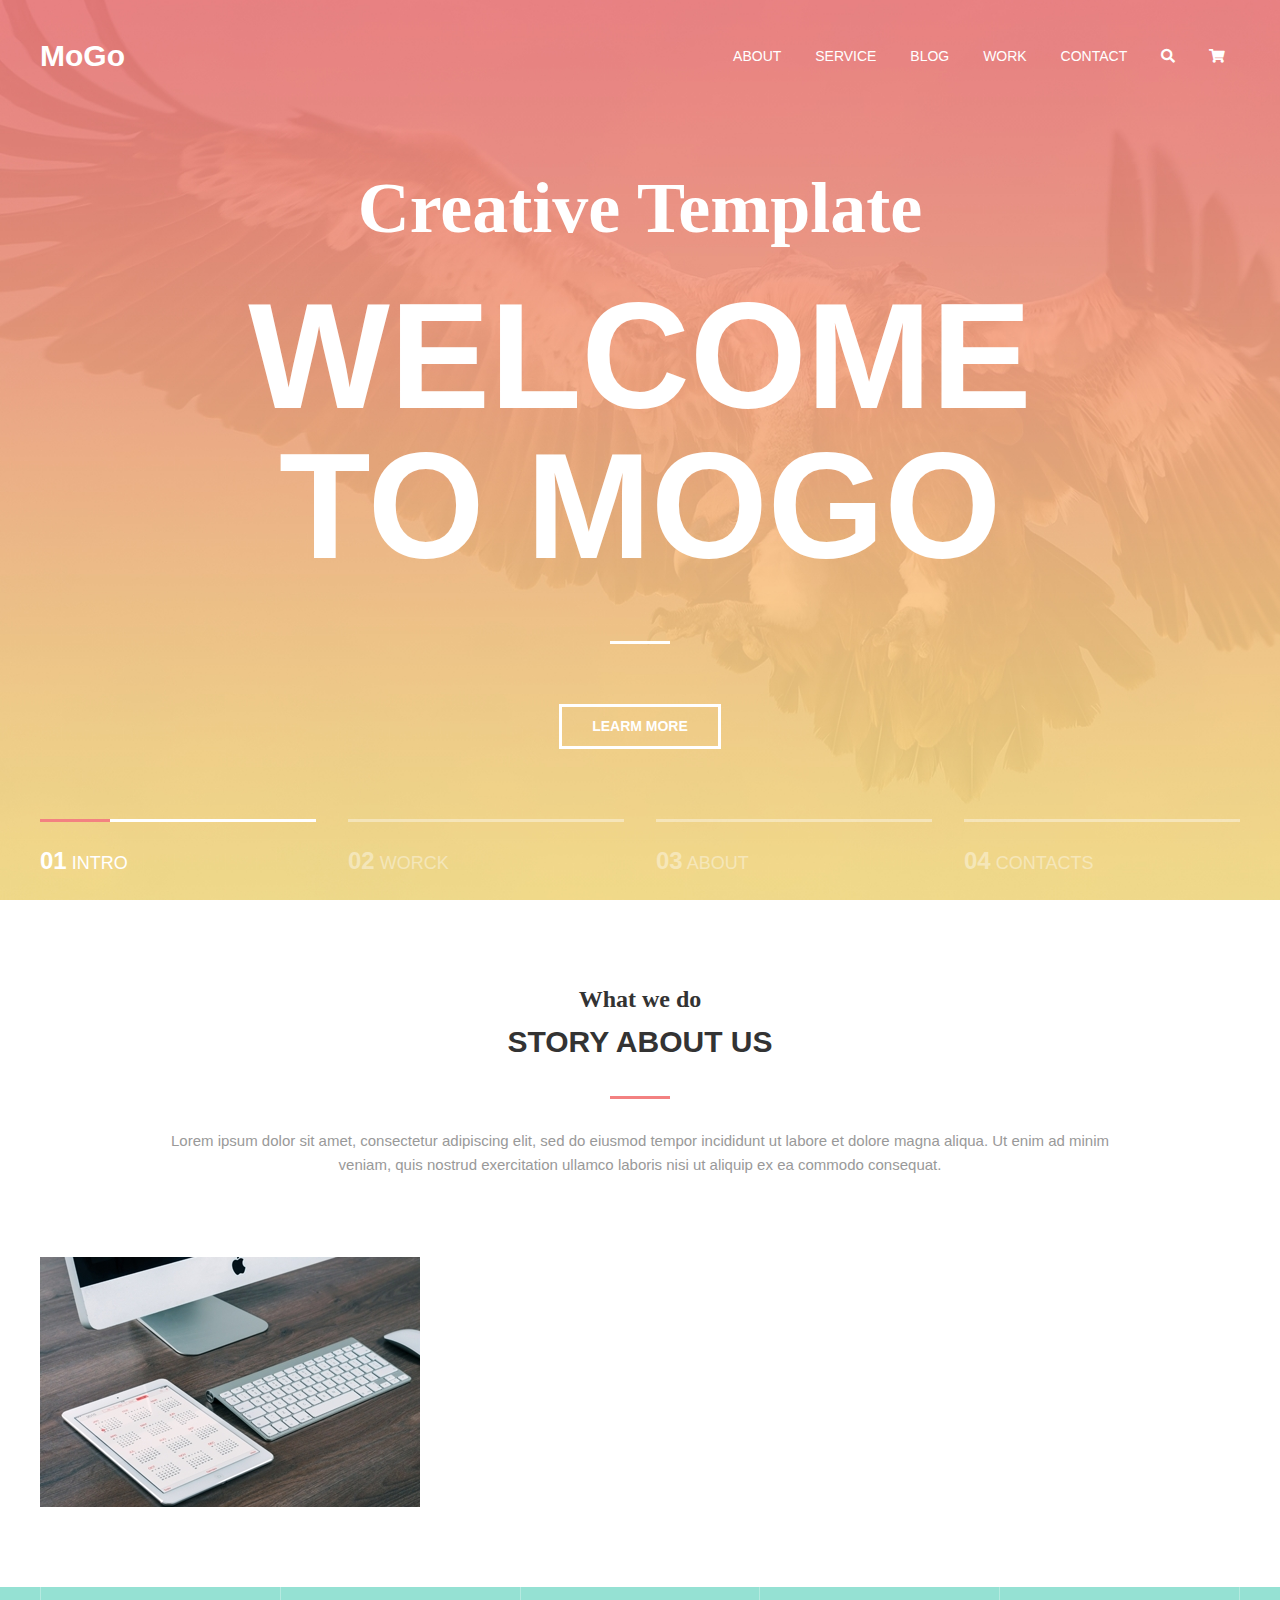
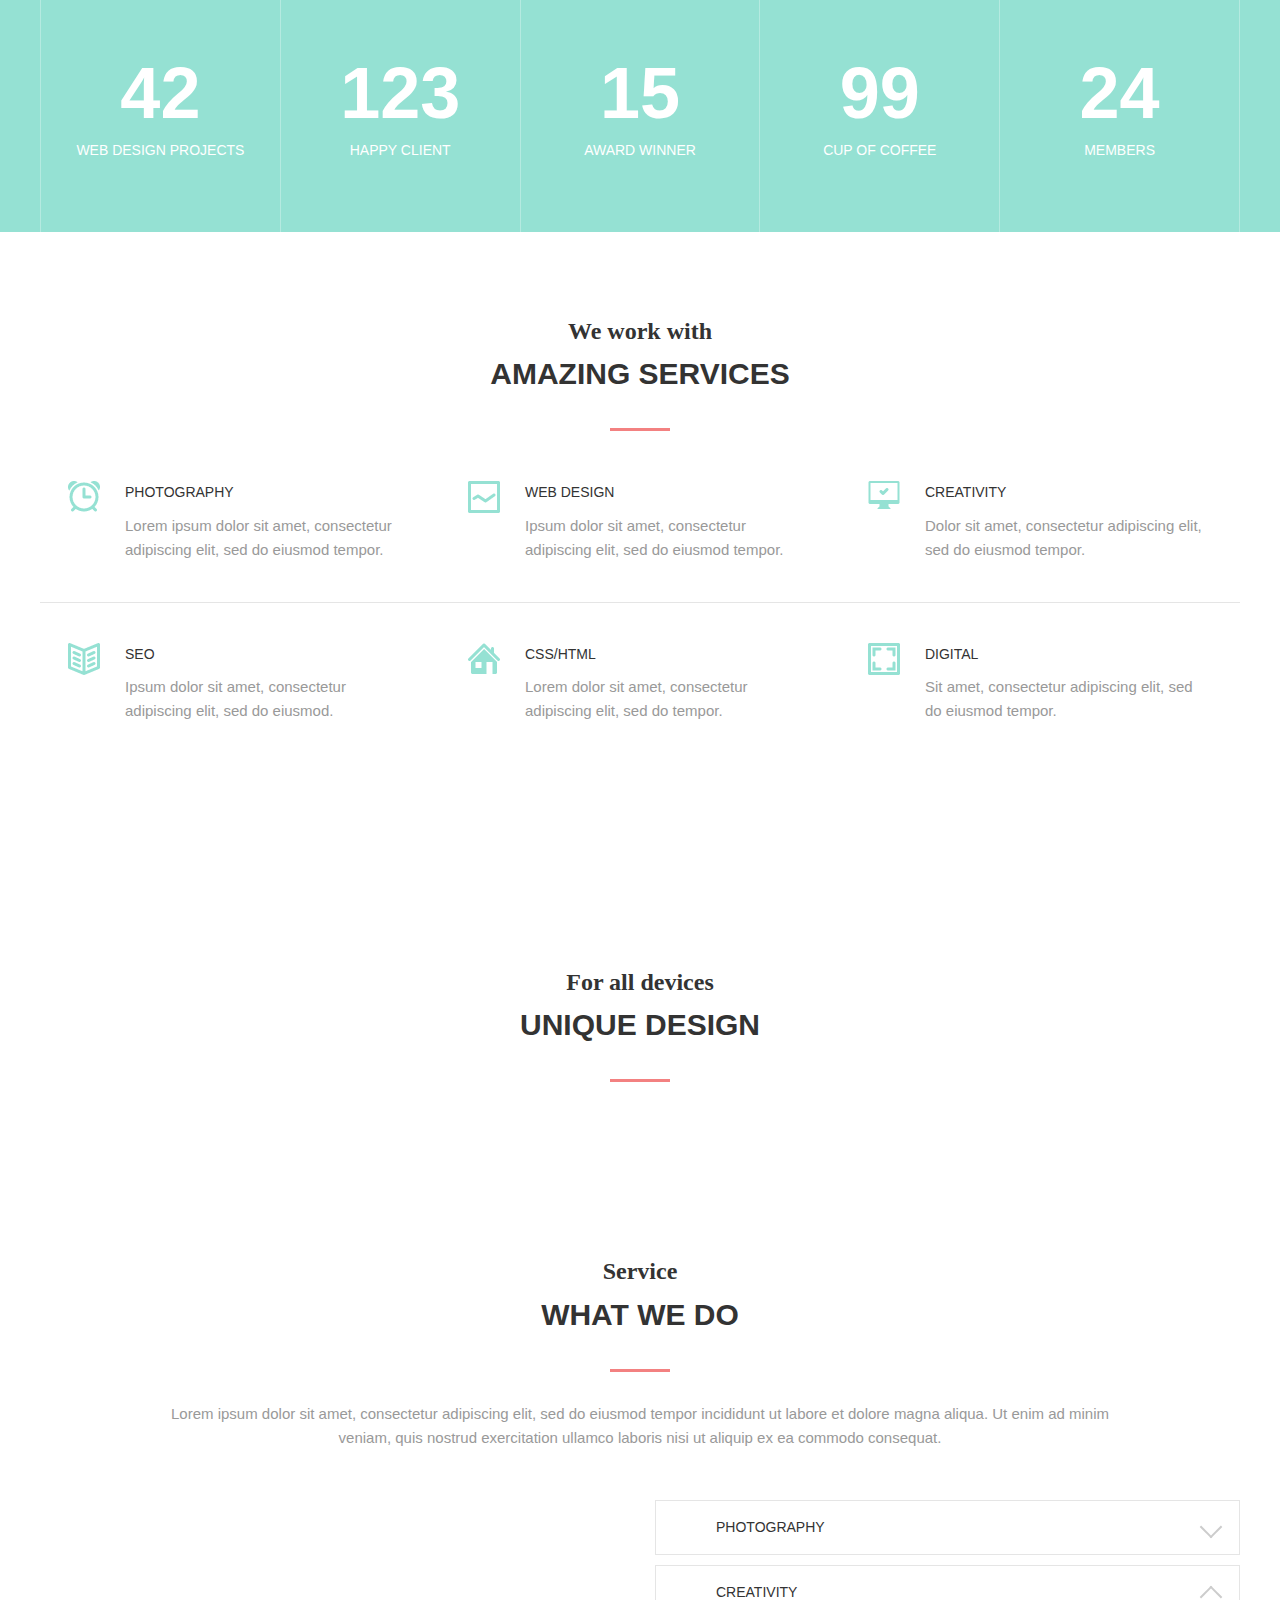
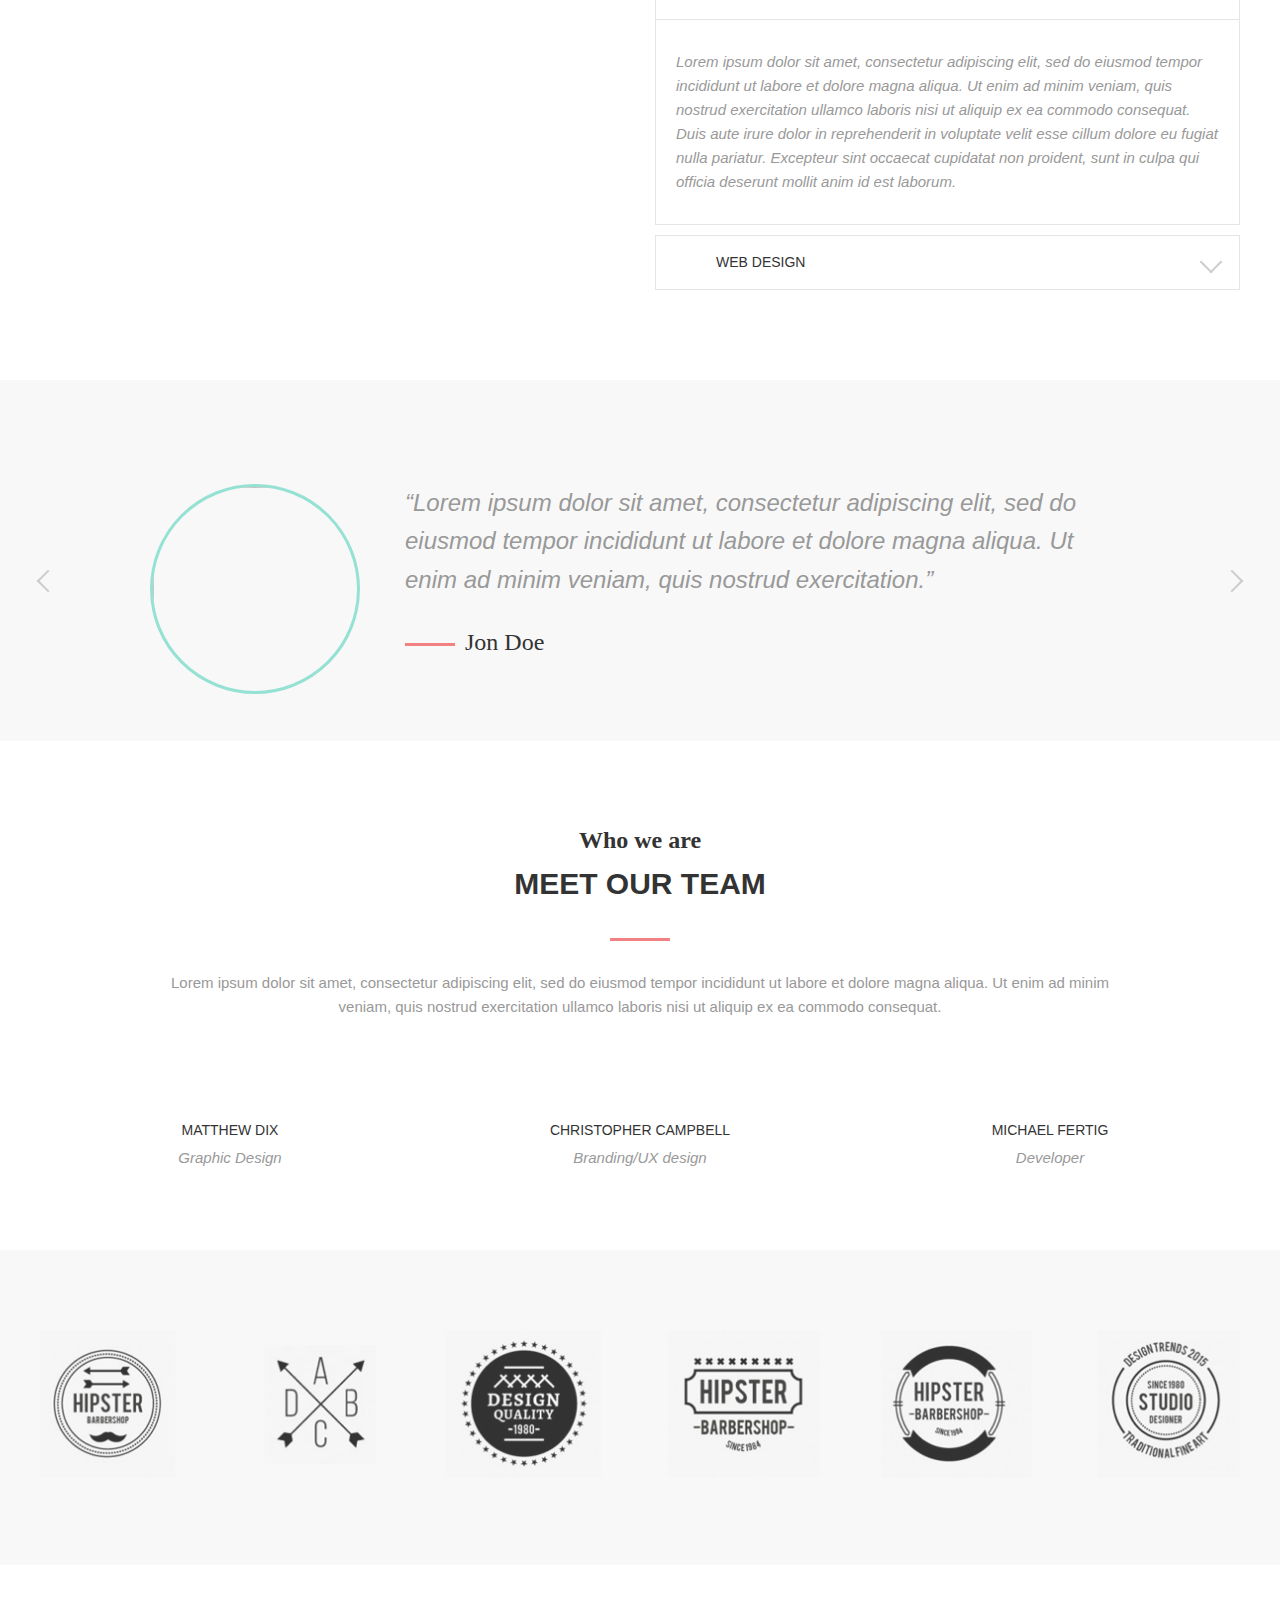
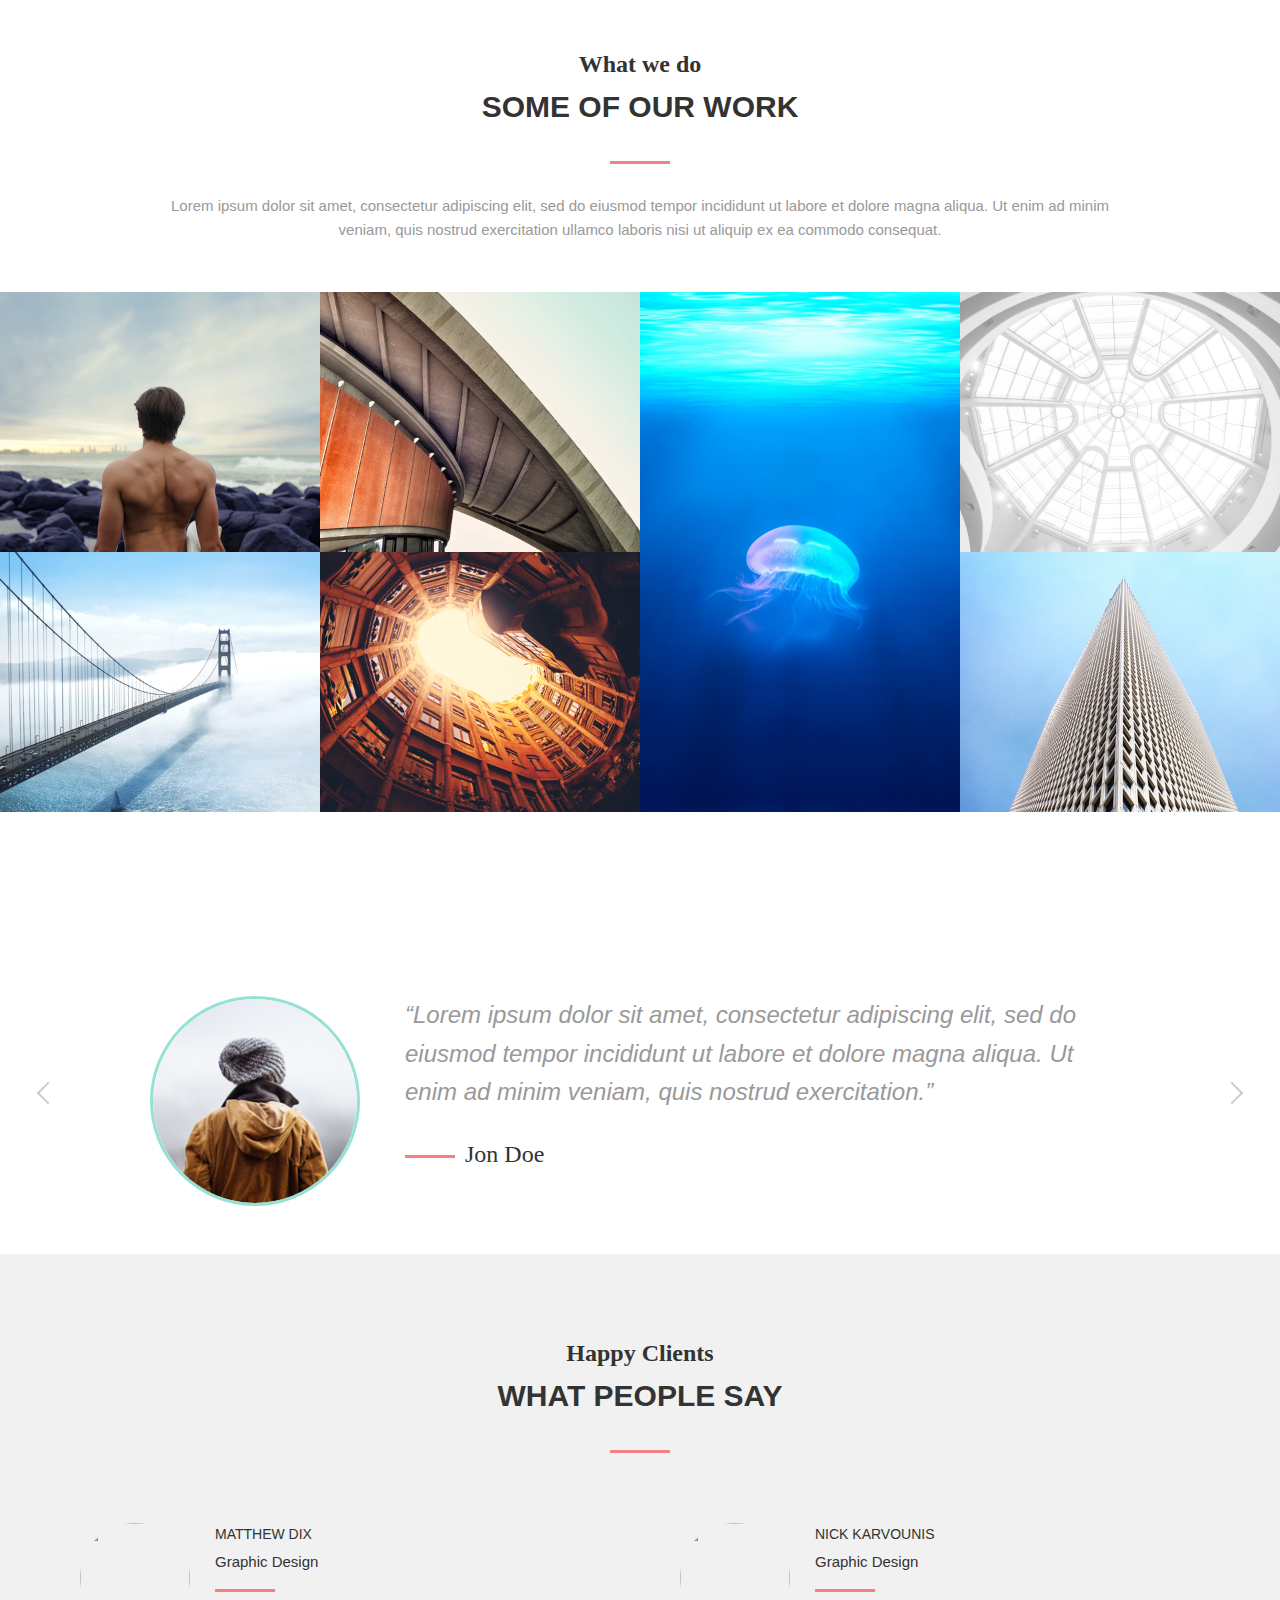
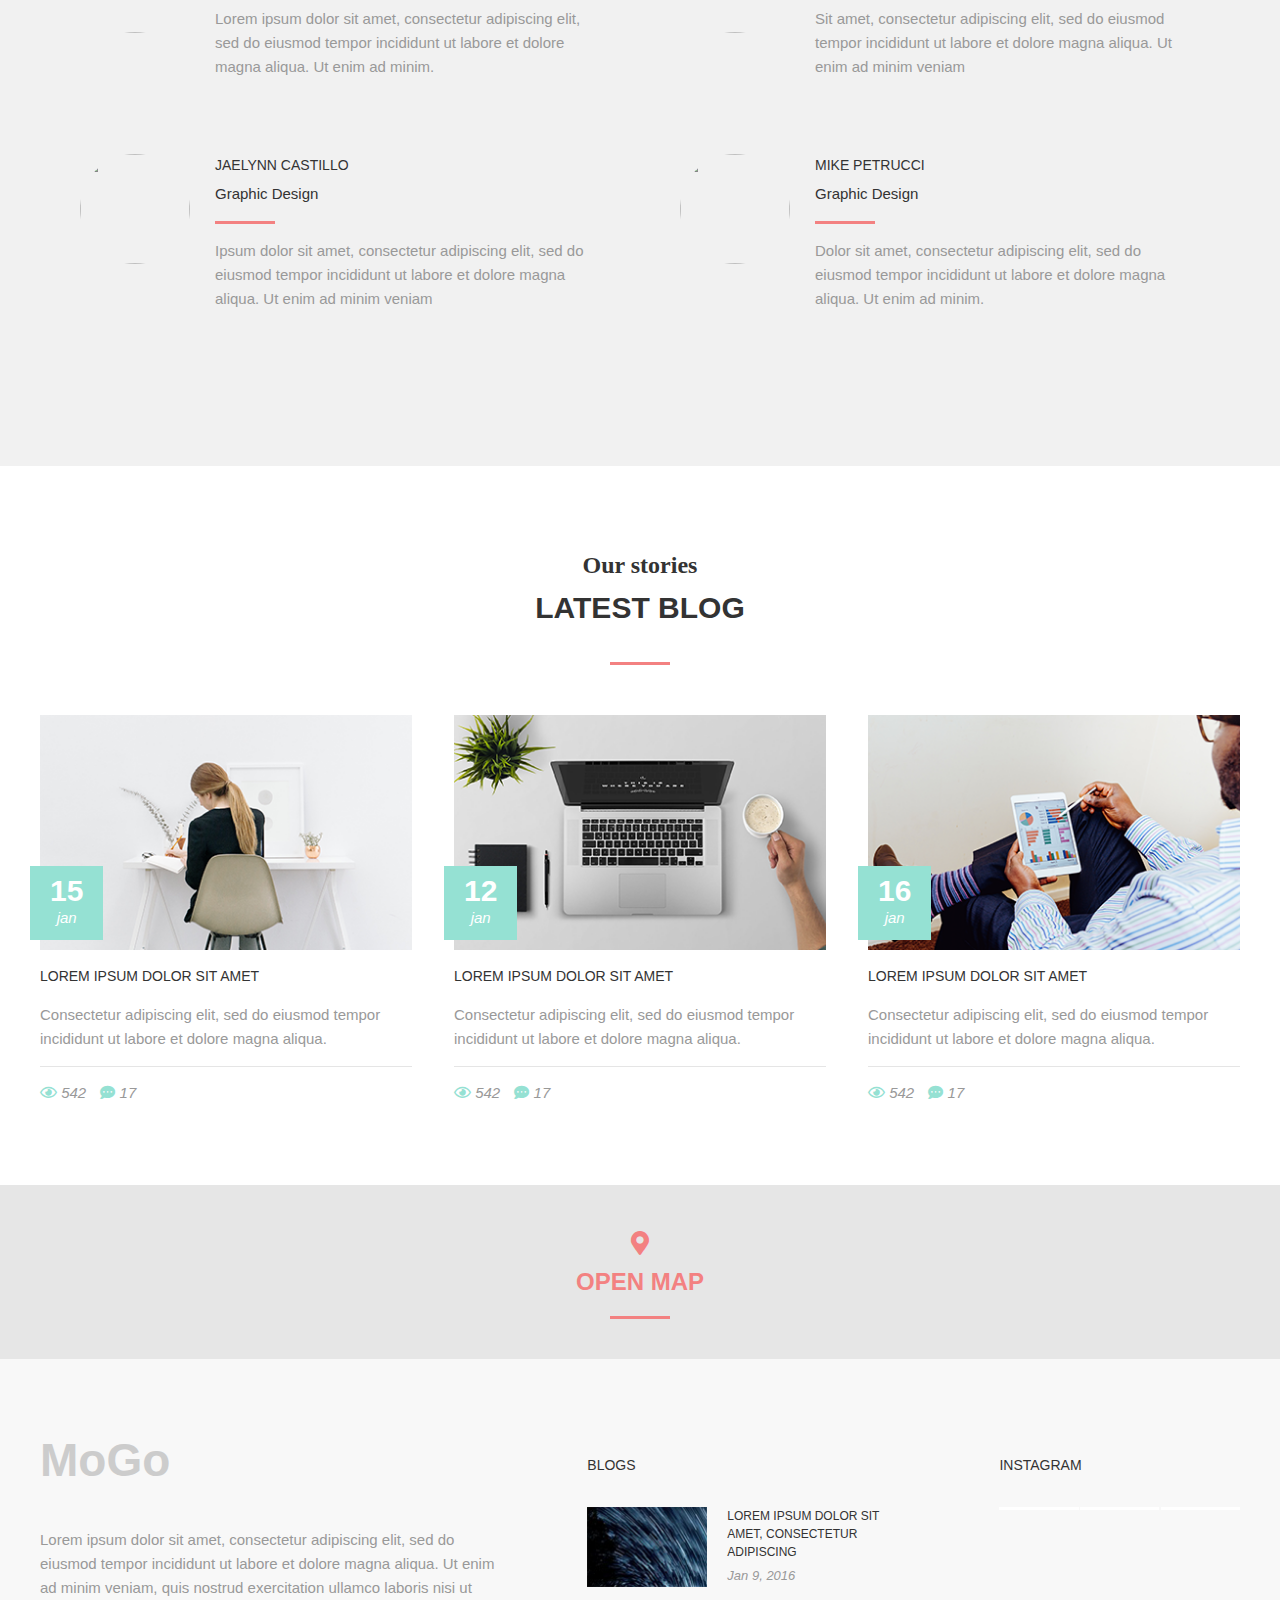
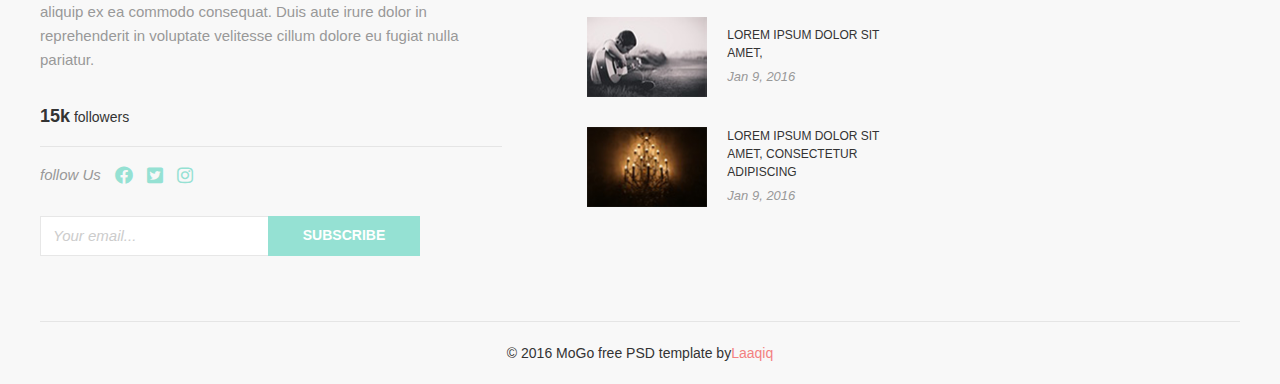
==== commit ef304d56: "img" ====
--- a/MoGo/index.html
+++ b/MoGo/index.html
@@ -85,7 +85,7 @@
                <div class="card_item">
                     <div class="card_iner">
                         <div class="card_img">
-                            <img src="/imeges/About/about3.jpg" alt="">
+                            <img src="/./MoGo/imeges/About/about3.jpg" alt="">
                         </div>
                         <div class="card_text">super team</div>
                     </div>
--- a/MoGo/css/style.css
+++ b/MoGo/css/style.css
@@ -48,7 +48,7 @@
     position: relative;
 
 
-    background: url(/imeges/intro.jpg) center no-repeat;
+    background: url(/./MoGo/imeges/intro.jpg) center no-repeat;
     -webkit-background-size: cover;
     background-size: cover; 
 }
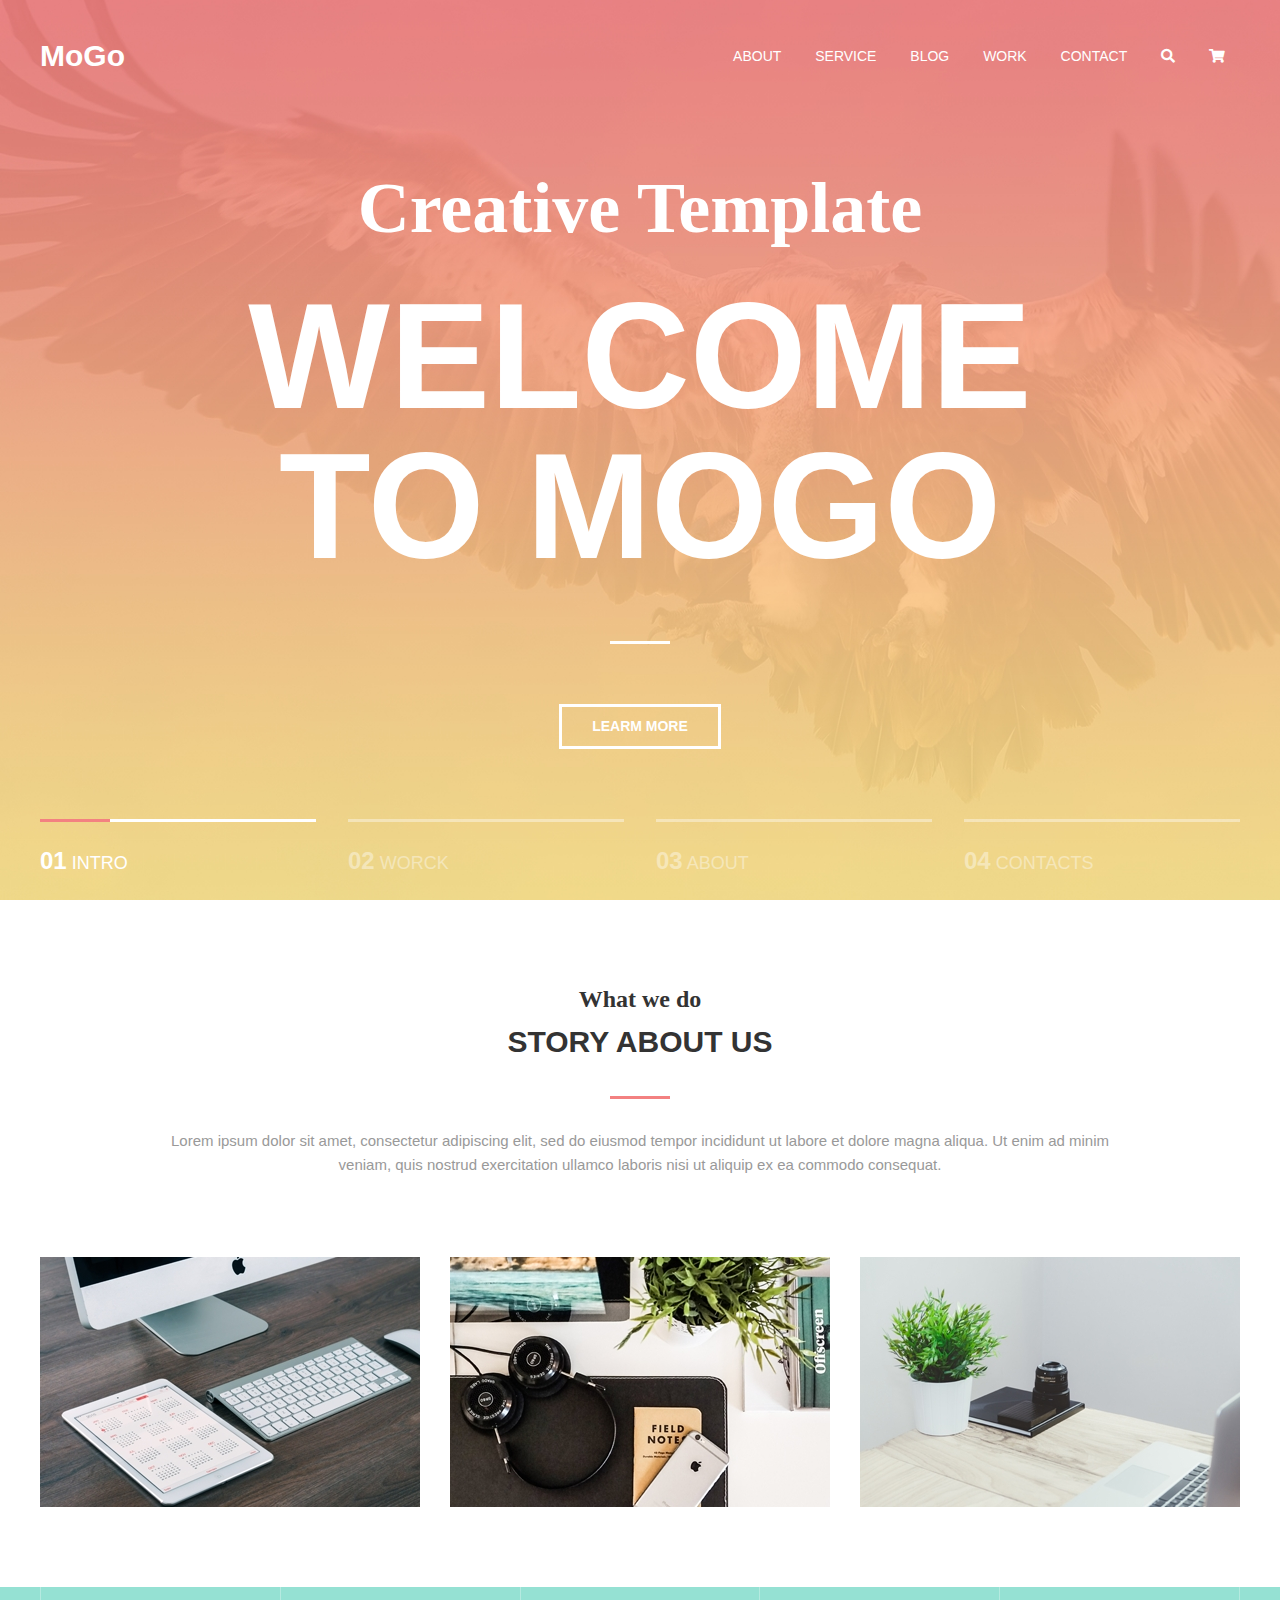
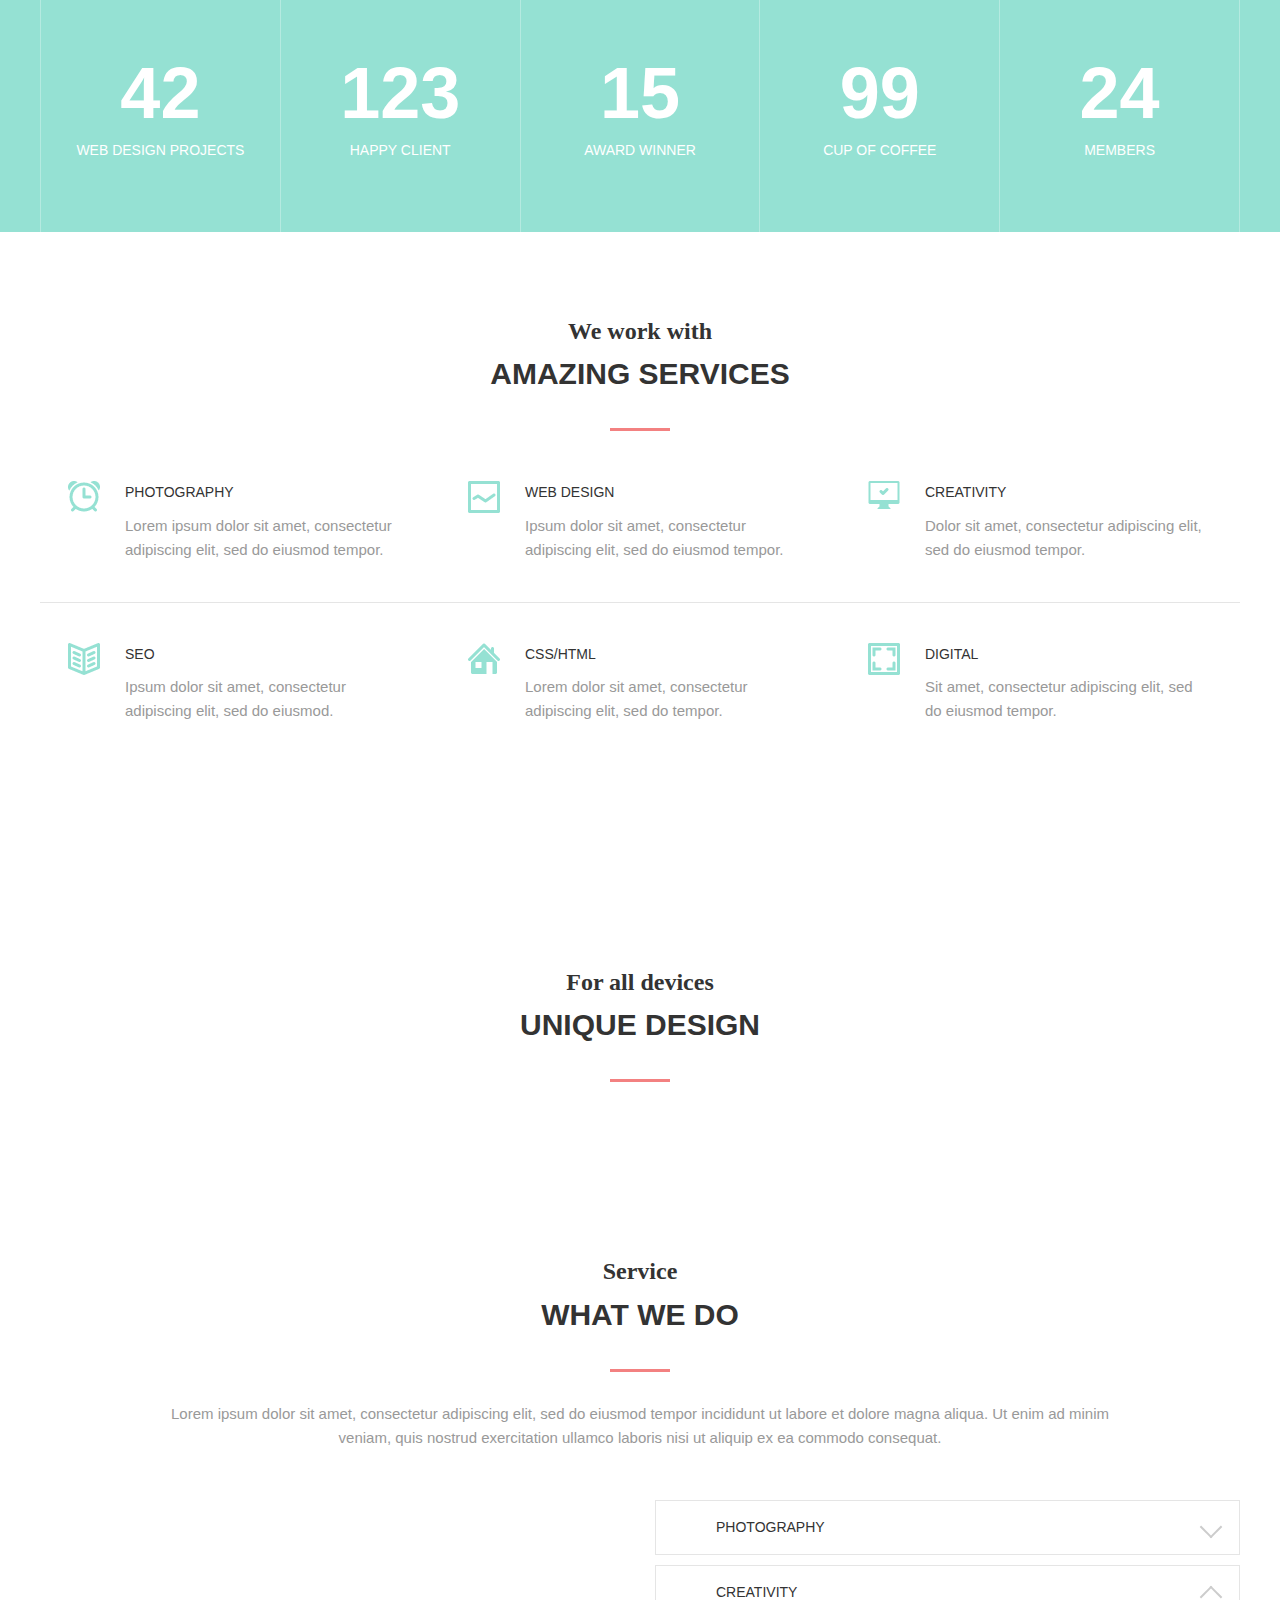
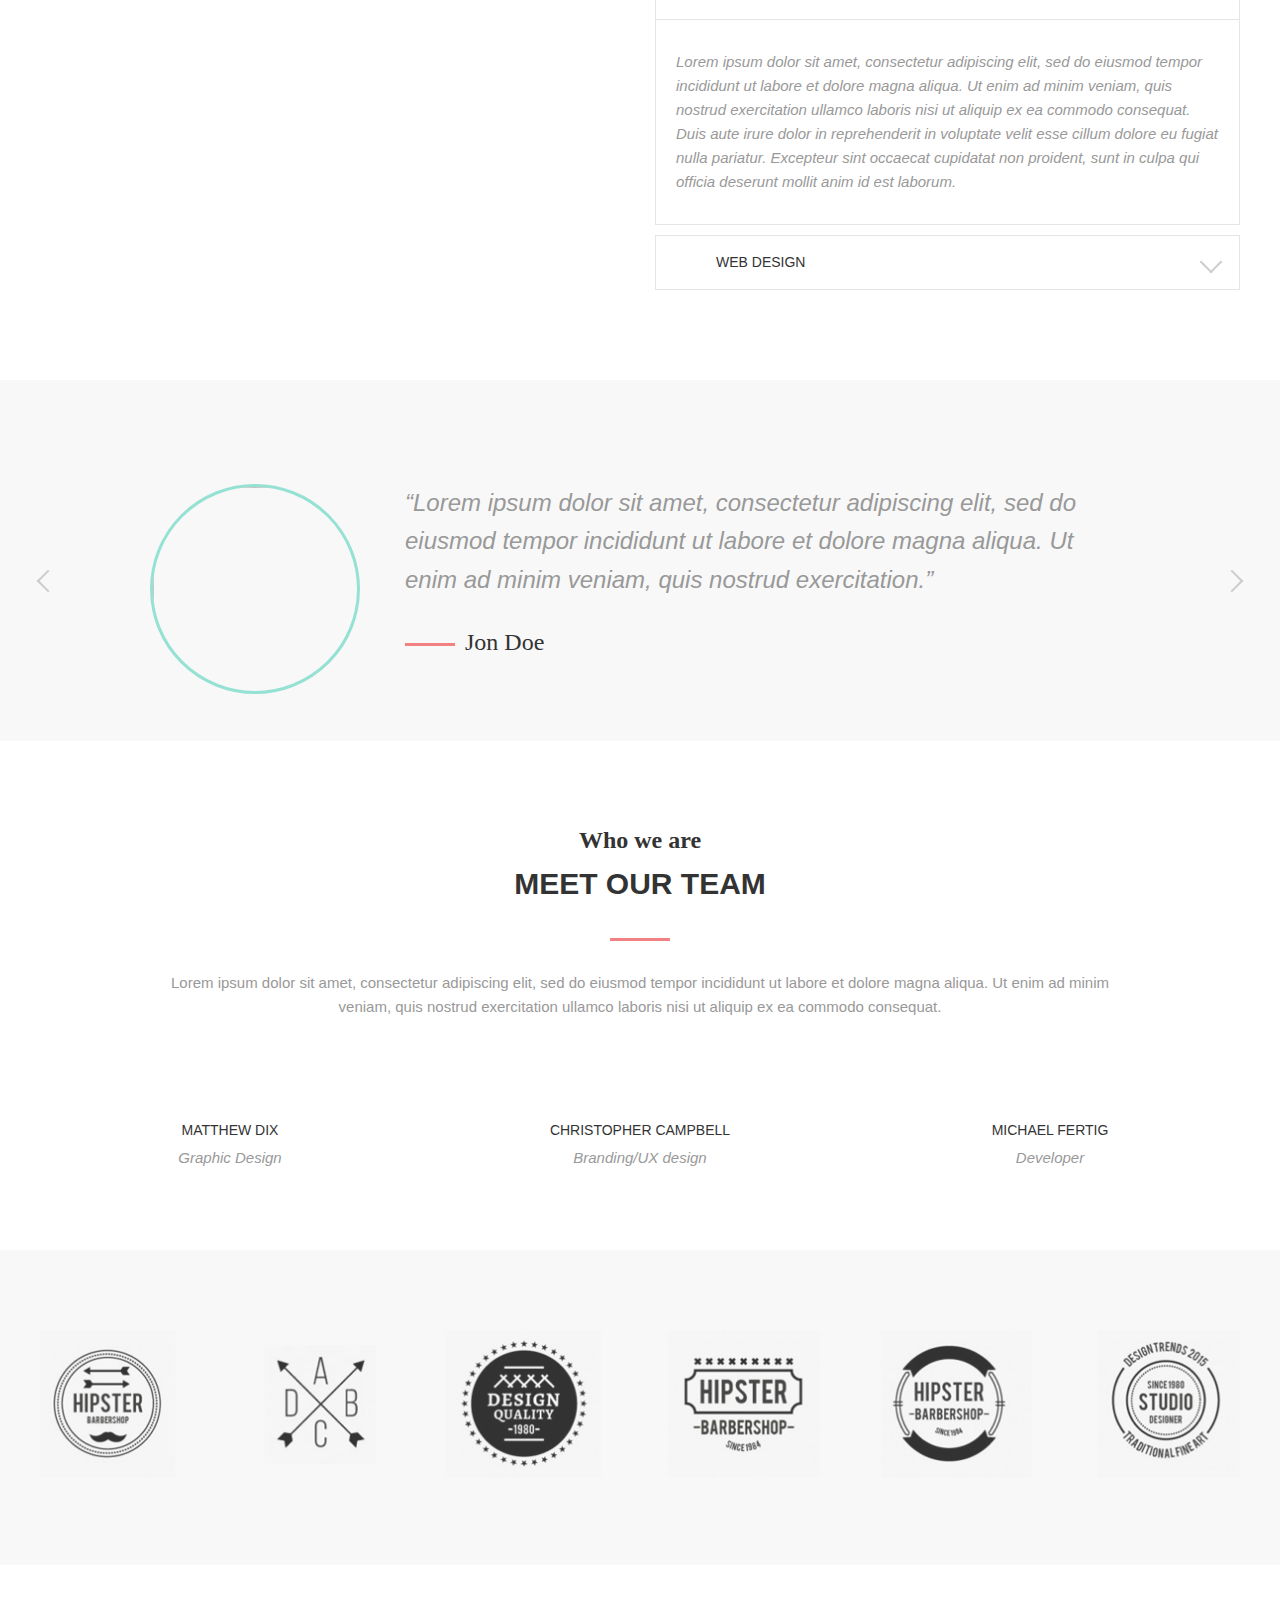
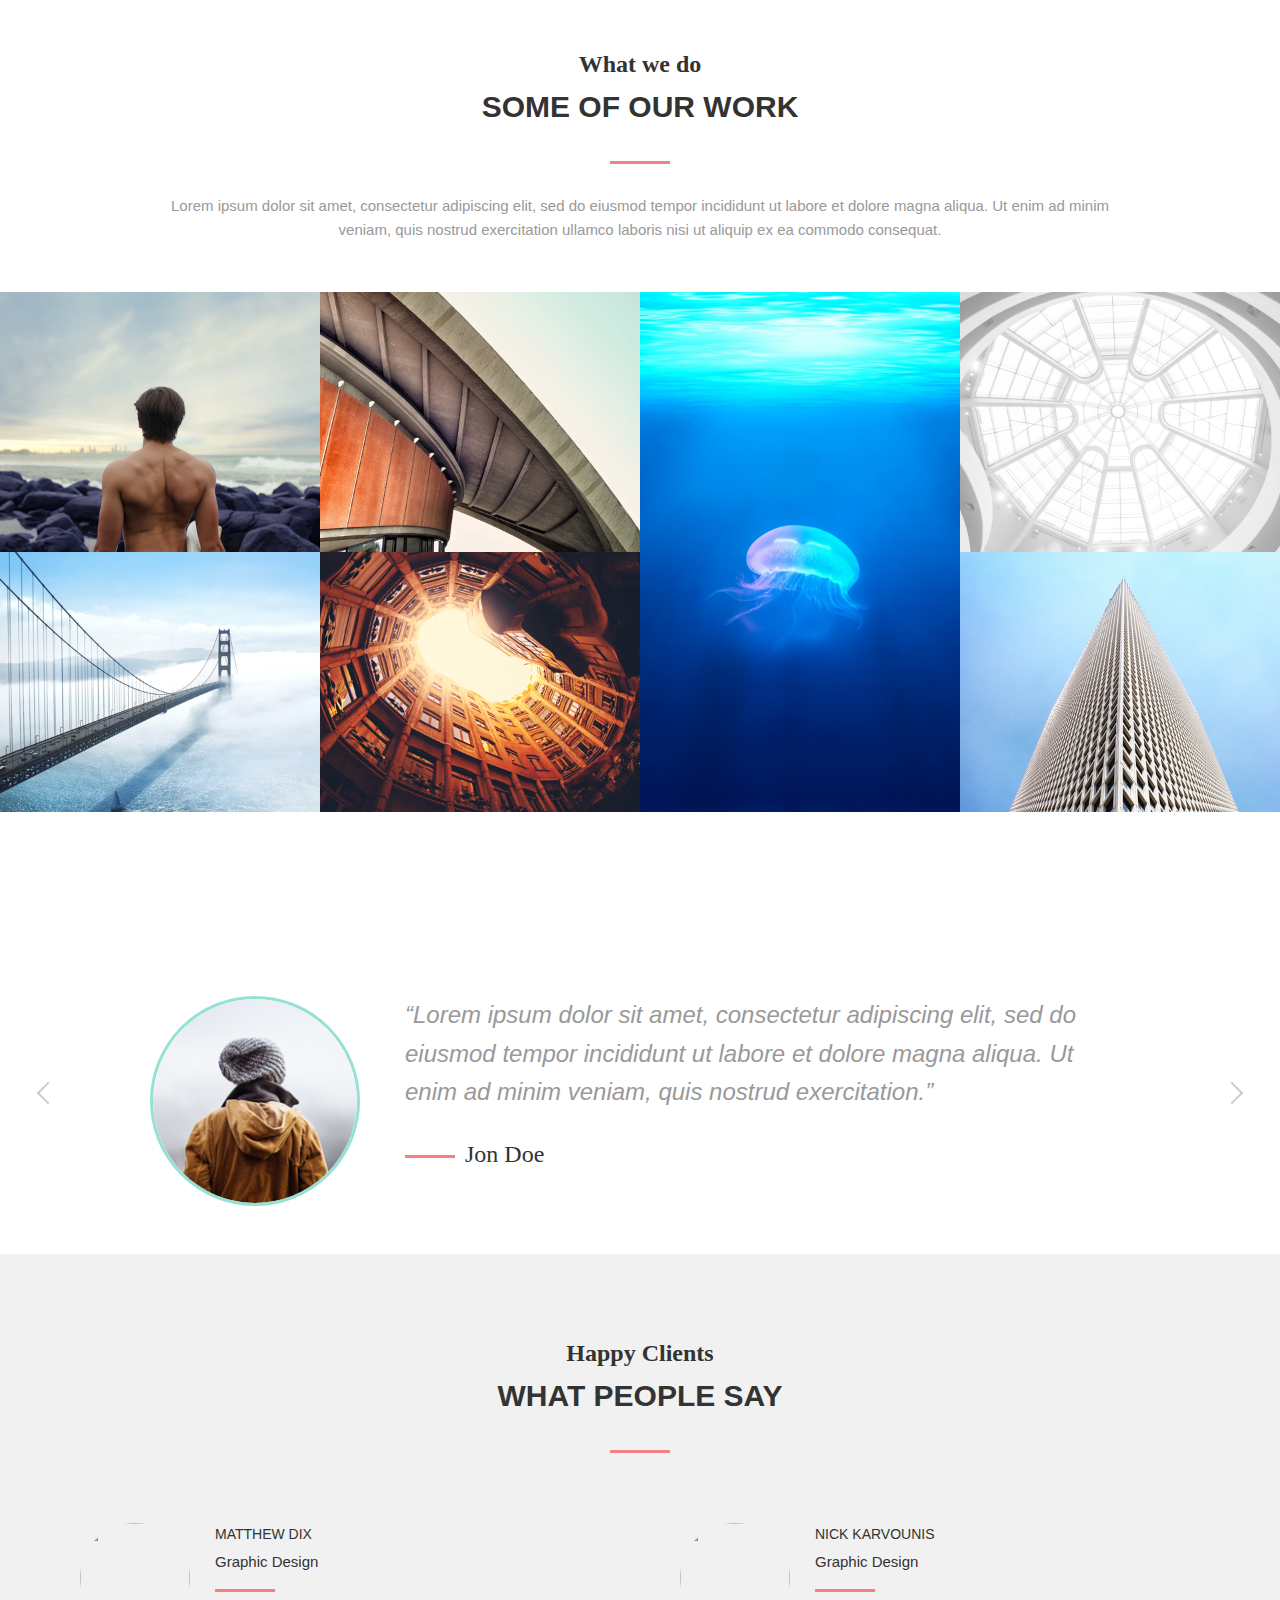
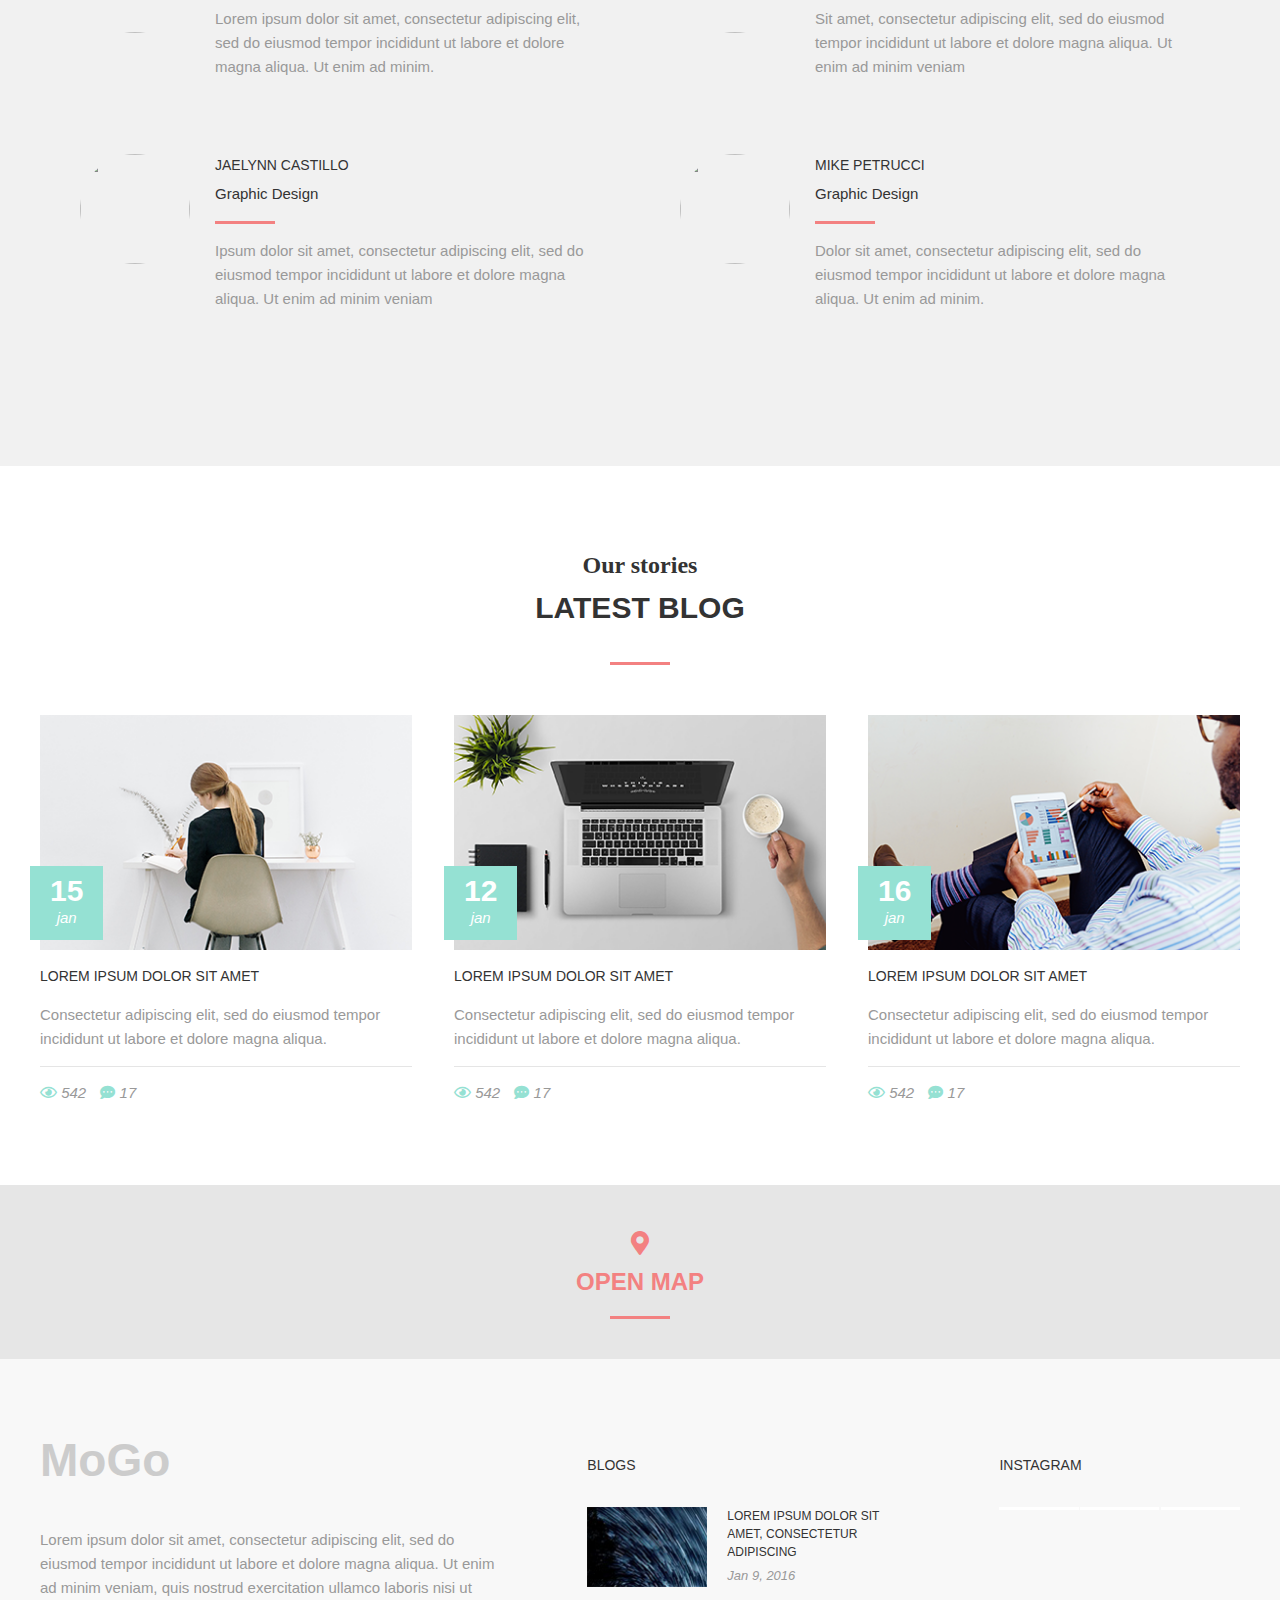
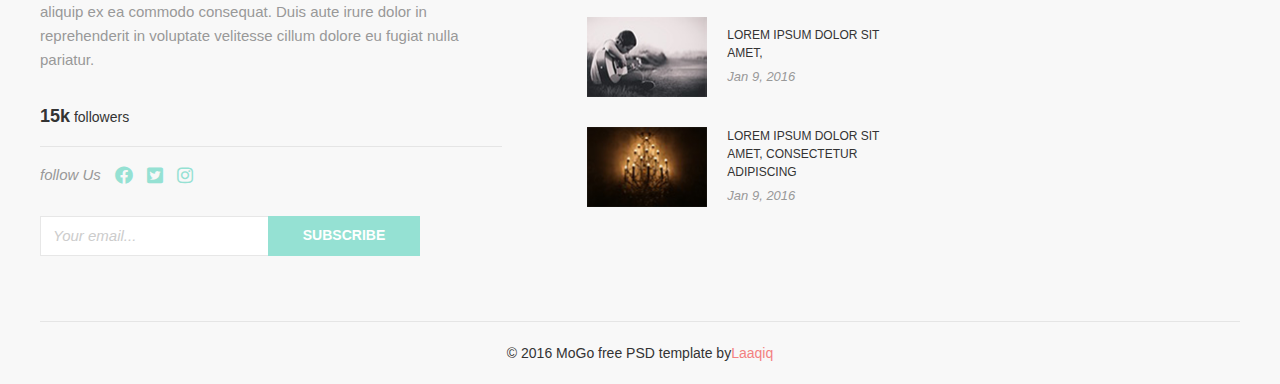
==== commit 7855deb6: "kk" ====
--- a/MoGo/index.html
+++ b/MoGo/index.html
@@ -94,7 +94,7 @@
                <div class="card_item">
                     <div class="card_iner">
                         <div class="card_img">
-                            <img src="/imeges/About/about1.jpg" alt="">
+                            <img src="/./MoGo/imeges/About/about1.jpg" alt="">
                         </div>
                         <div class="card_text">>super team</div>
                     </div>
@@ -102,7 +102,7 @@
                <div class="card_item">    
                     <div class="card_iner">
                         <div class="card_img">
-                            <img src="/imeges/About/about2.jpg" alt="">
+                            <img src="/./MoGo/imeges/About/about2.jpg" alt="">
                         </div>
                         <div class="card_text">>super team</div>
                     </div>
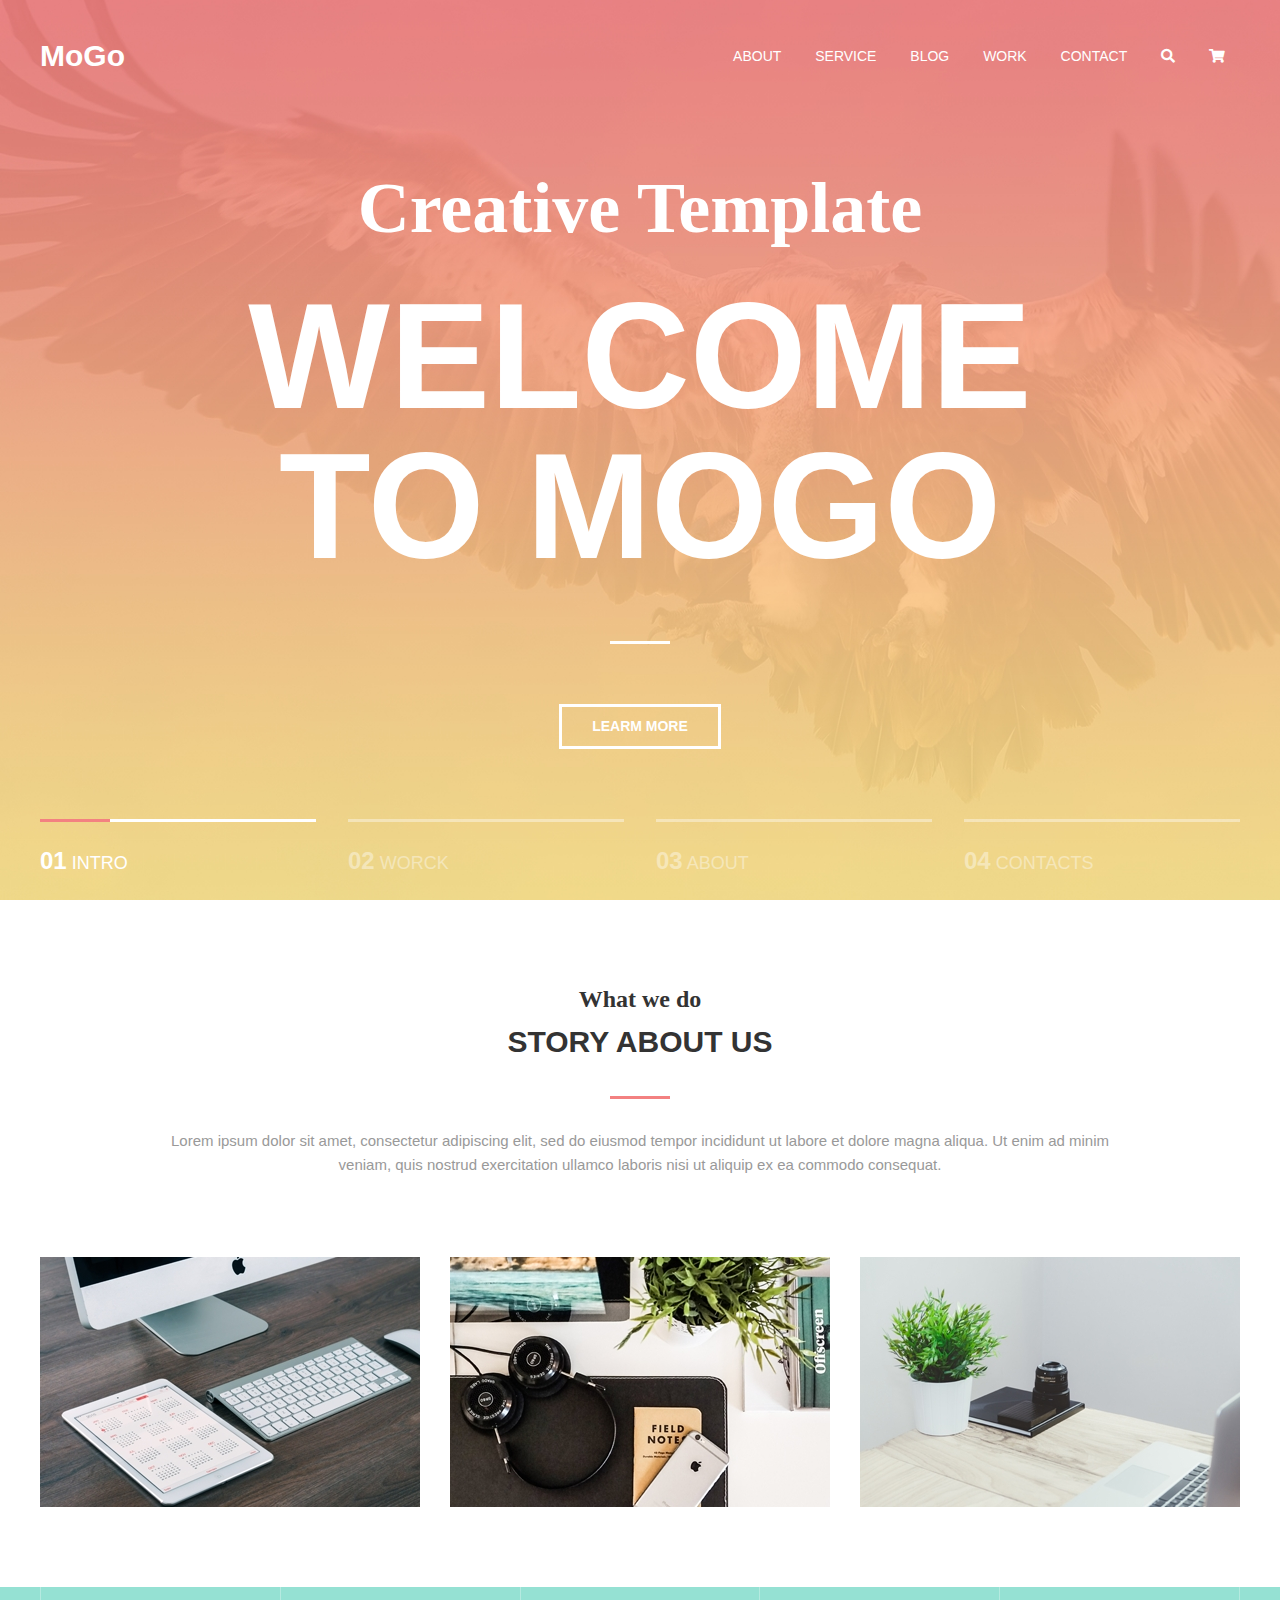
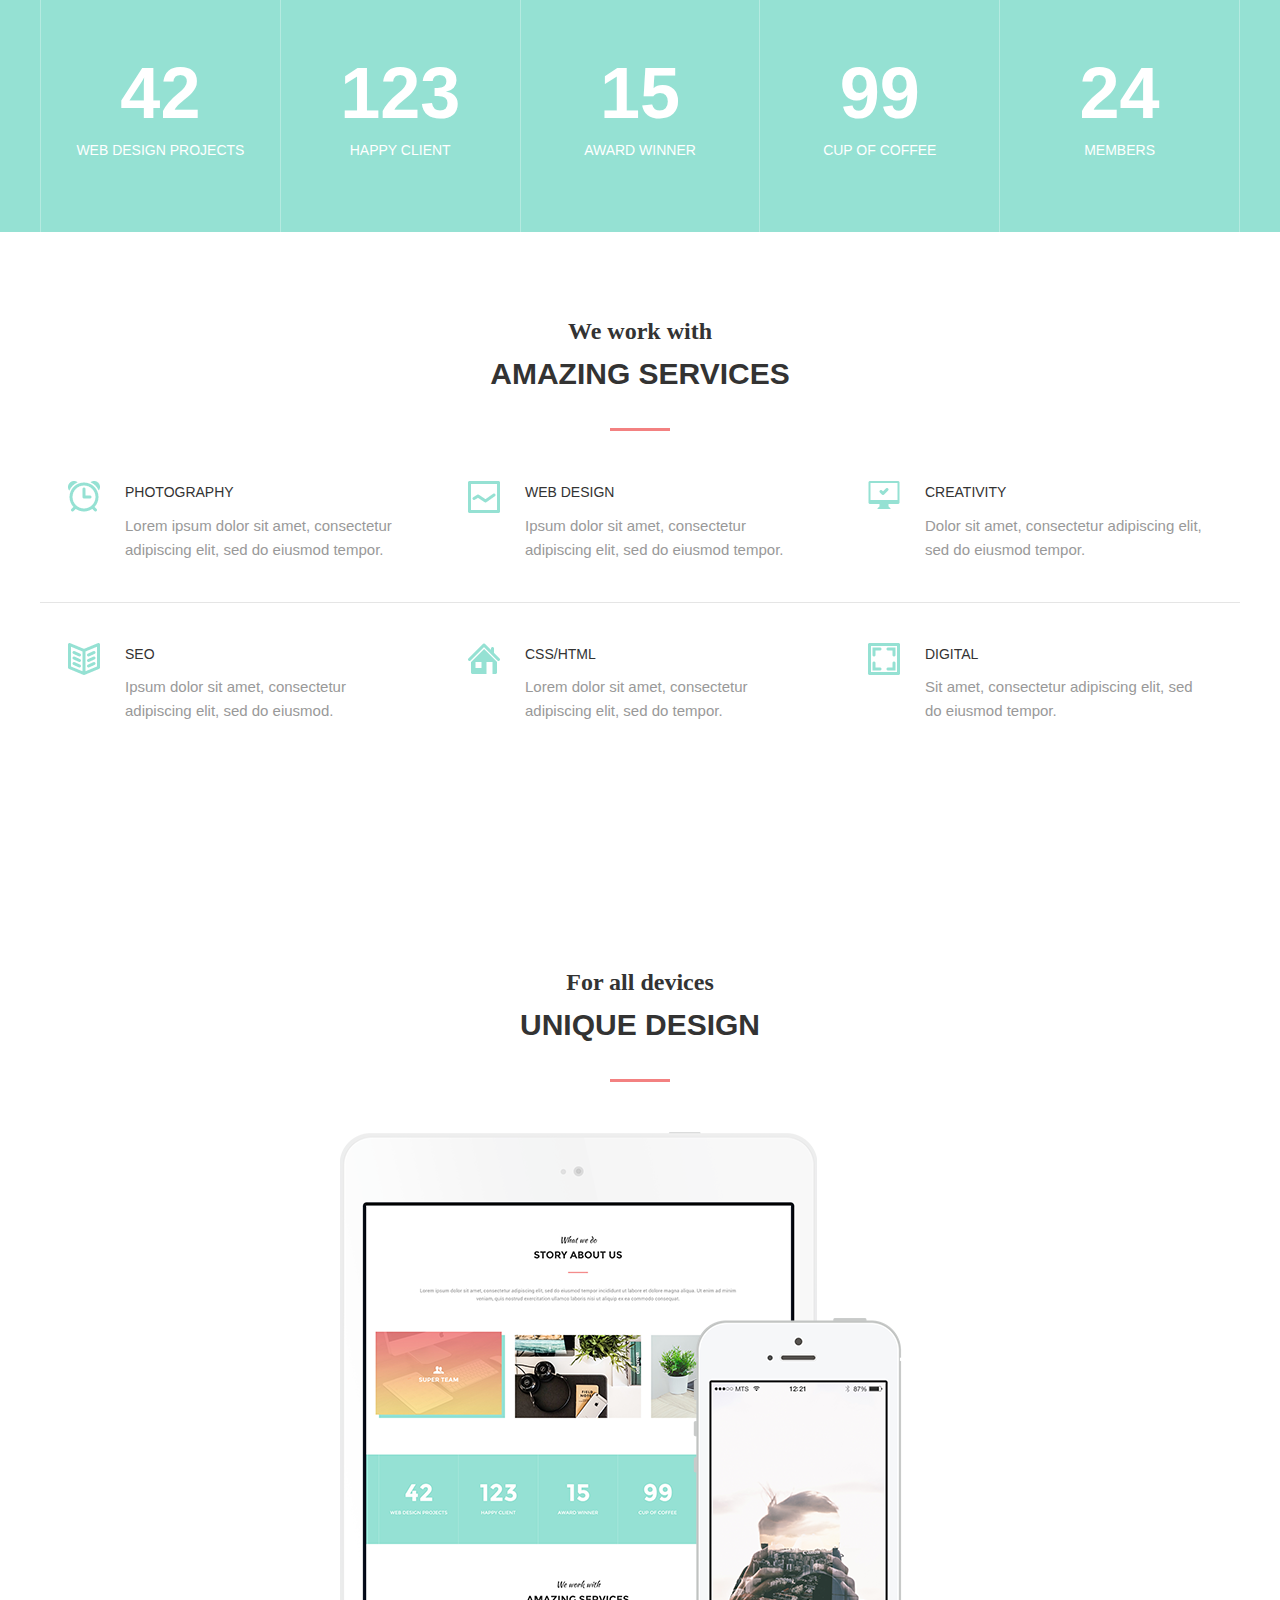
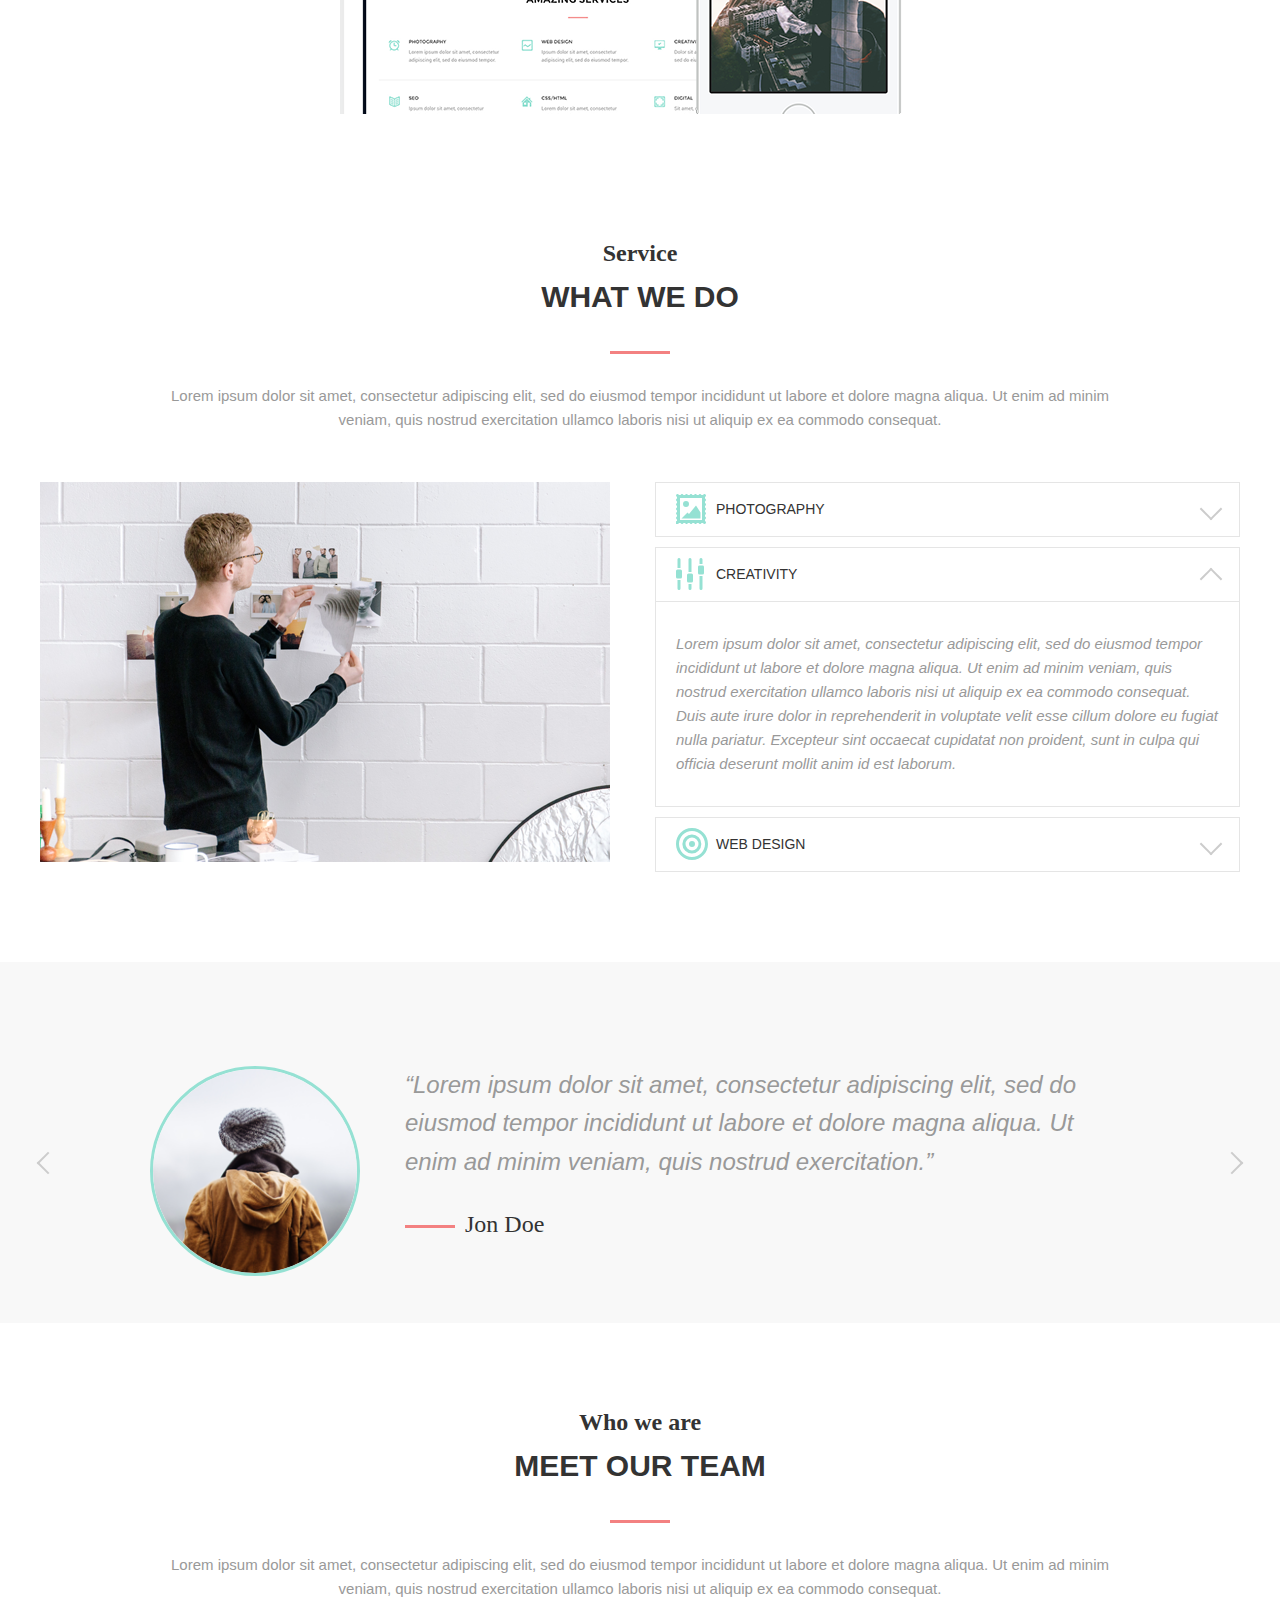
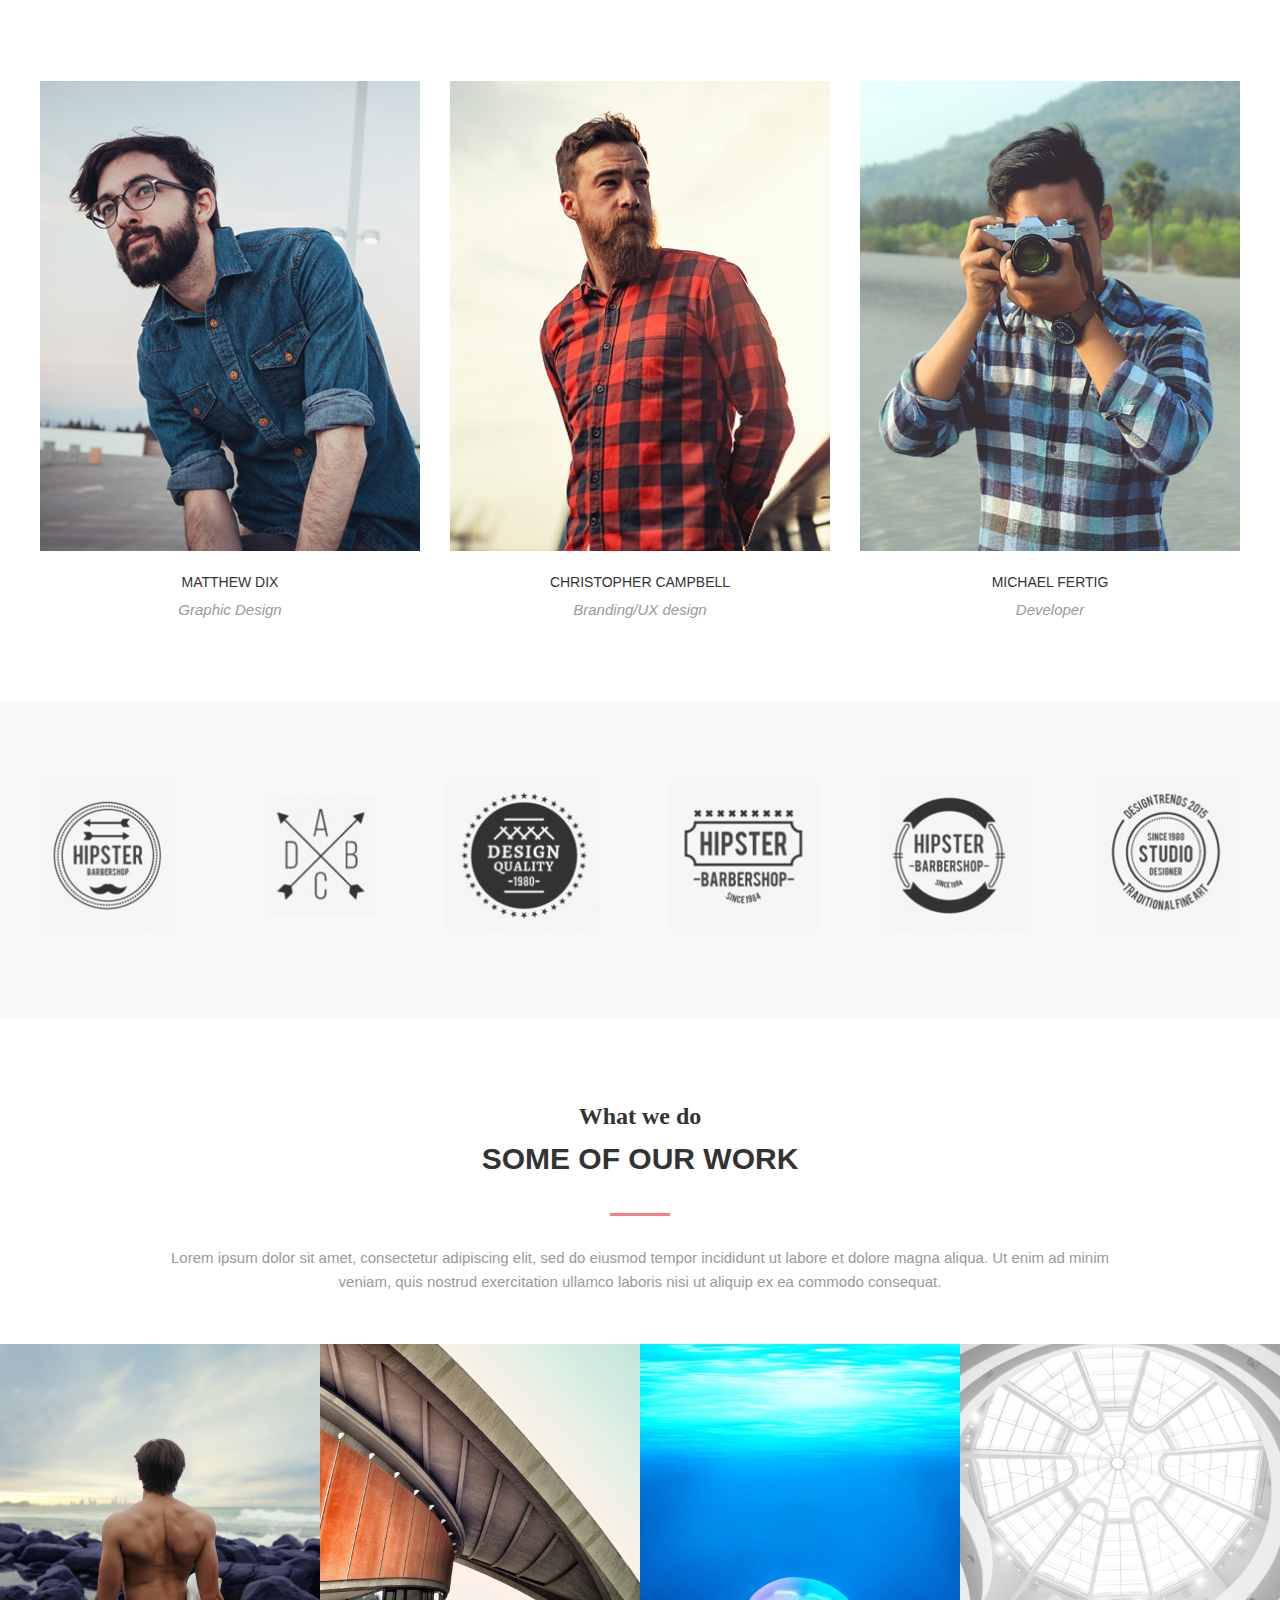
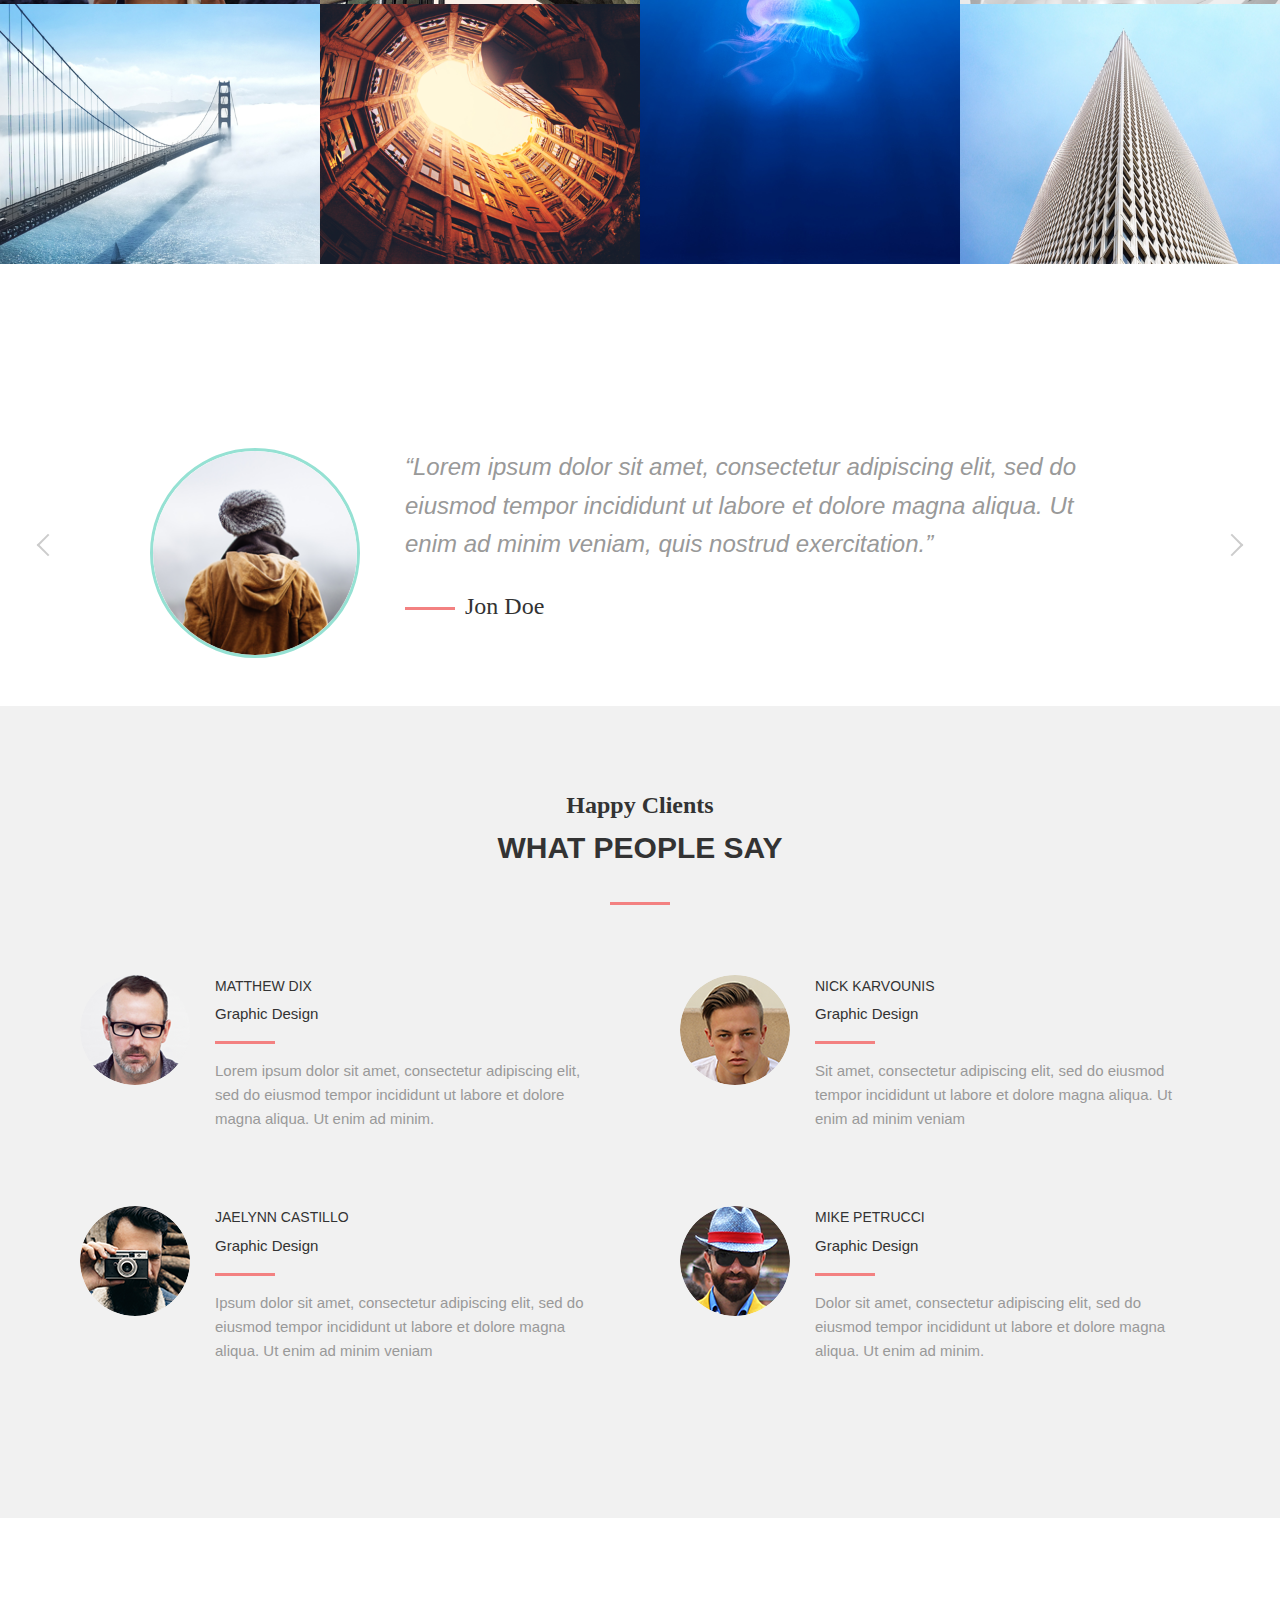
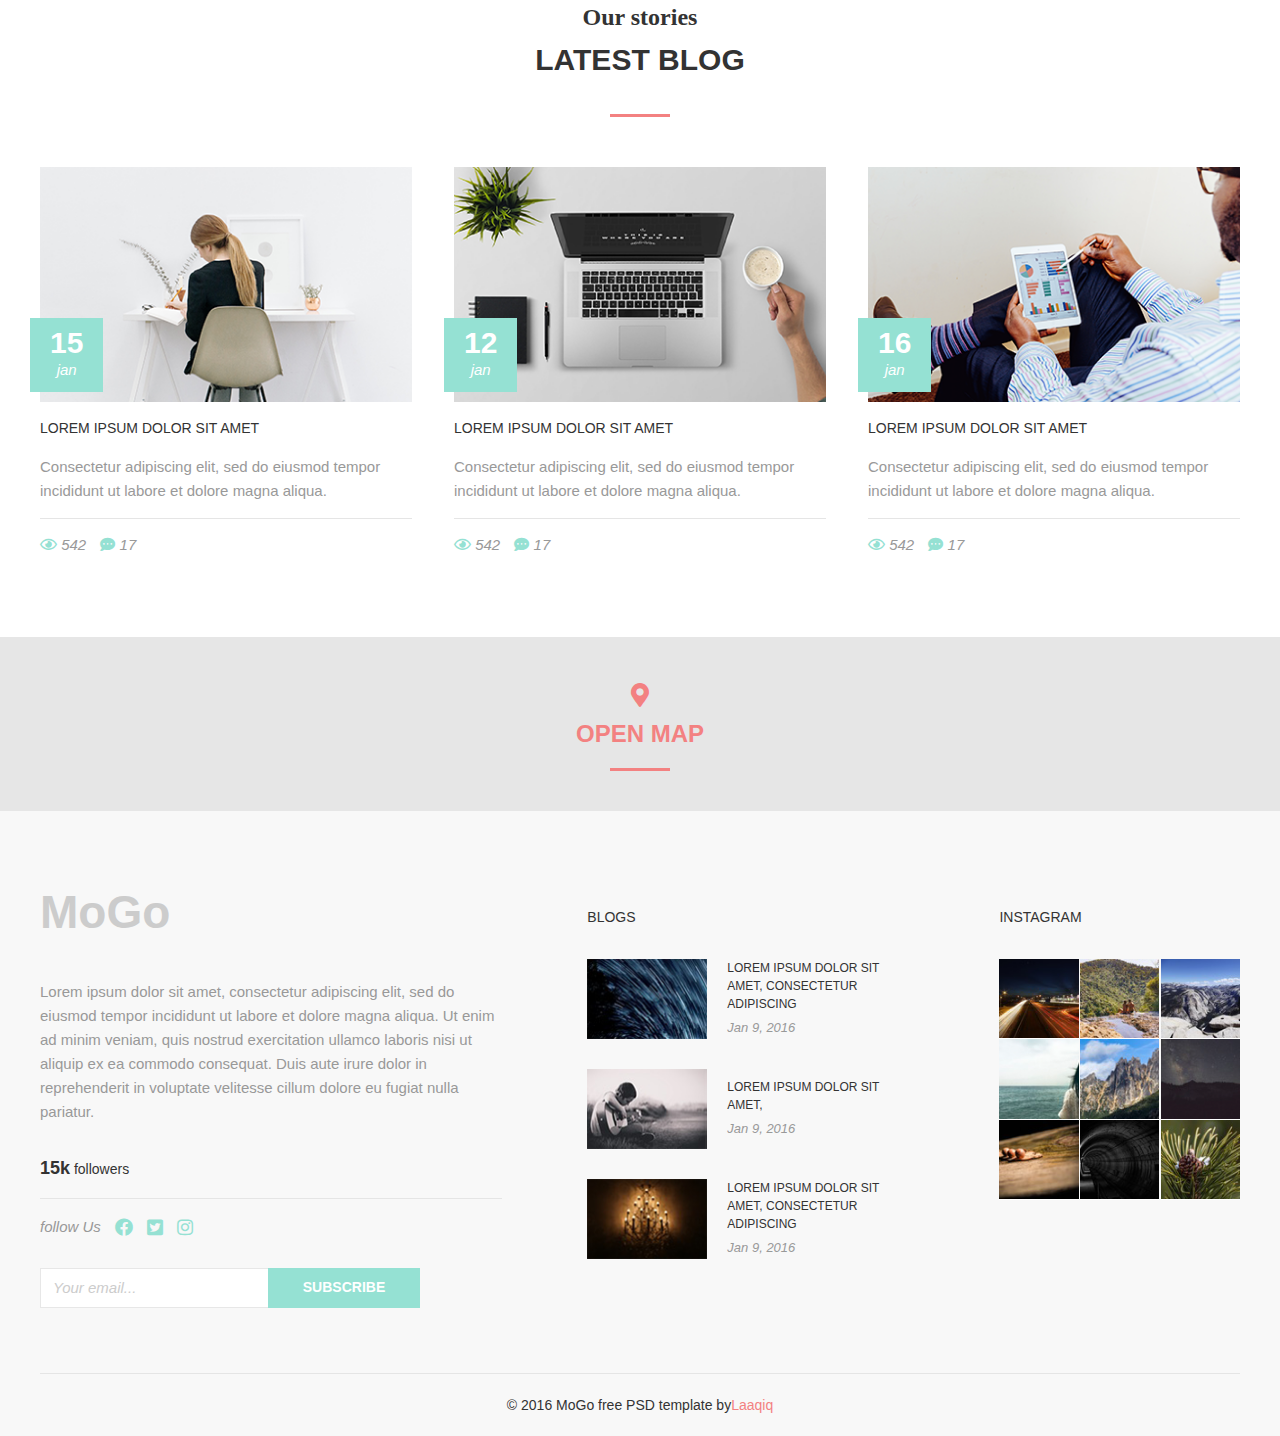
==== commit 114d24ea: "/./MoGo/" ====
--- a/MoGo/index.html
+++ b/MoGo/index.html
@@ -150,37 +150,37 @@
 
             <div class="services">
                 <div class="sevices_item sevices_item--border">
-                    <img class="services_icon" src="imeges/services/ALARM.png" alt="">
+                    <img class="services_icon" src="/./MoGo/imeges/services/ALARM.png" alt="">
 
                     <div class="services_title">Photography</div>
                     <div class="services_text">Lorem ipsum dolor sit amet, consectetur adipiscing elit, sed do eiusmod tempor.</div>
                 </div>
                 <div class="sevices_item sevices_item--border">
-                    <img class="services_icon" src="imeges/services/LINE_GRAPH.png" alt="">
+                    <img class="services_icon" src="/./MoGo/imeges/services/LINE_GRAPH.png" alt="">
 
                     <div class="services_title">Web Design</div>
                     <div class="services_text">Ipsum dolor sit amet, consectetur adipiscing elit, sed do eiusmod tempor.</div> 
                 </div>
                 <div class="sevices_item sevices_item--border">
-                    <img class="services_icon" src="imeges/services/OK.png" alt="">
+                    <img class="services_icon" src="/./MoGo/imeges/services/OK.png" alt="">
 
                     <div class="services_title">Creativity</div>
                     <div class="services_text">Dolor sit amet, consectetur adipiscing elit, sed do eiusmod tempor.</div>
                 </div>
                 <div class="sevices_item">
-                    <img class="services_icon" src="imeges/services/BOOK_2.png" alt="">
+                    <img class="services_icon" src="/./MoGo/imeges/services/BOOK_2.png" alt="">
 
                     <div class="services_title">seo</div>
                     <div class="services_text">Ipsum dolor sit amet, consectetur adipiscing elit, sed do eiusmod.</div>
                 </div>
                 <div class="sevices_item">
-                    <img class="services_icon" src="imeges/services/HOME.png" alt="">
+                    <img class="services_icon" src="/./MoGo/imeges/services/HOME.png" alt="">
 
                     <div class="services_title">Css/Html</div>
                     <div class="services_text">Lorem dolor sit amet, consectetur adipiscing elit, sed do tempor.</div> 
                 </div>
                 <div class="sevices_item">
-                    <img class="services_icon" src="imeges/services/IMAGE.png" alt="">
+                    <img class="services_icon" src="/./MoGo/imeges/services/IMAGE.png" alt="">
 
                     <div class="services_title">digital</div>
                     <div class="services_text">Sit amet, consectetur adipiscing elit, sed do eiusmod tempor.</div>
@@ -198,8 +198,8 @@
                 <h2 class="section_title">Unique design</h2>
             </div>
             <div class="devices">
-                <img class="devices_item" src="/imeges/gadgets/ipad.png" alt="">
-                <img class="devices_item devices_item--iphone" src="/imeges/gadgets/White.png" alt="">
+                <img class="devices_item" src="/./MoGo/imeges/gadgets/ipad.png" alt="">
+                <img class="devices_item devices_item--iphone" src="/./MoGo/imeges/gadgets/White.png" alt="">
             </div>
 
         </div>
@@ -217,14 +217,14 @@
             </div>
             <div class="wedo">
                 <div class="wedo_item">
-                    <img class="wedo_img" src="/imeges/wedo/wedo1.png" alt="">
+                    <img class="wedo_img" src="/./MoGo/imeges/wedo/wedo1.png" alt="">
                 </div>
 
                 <div class="wedo_item">
                     <div class="acordion">
                         <div class="acordion_item">
                             <div class="acordion_header">
-                                <img class="acordion_icon" src="/imeges/wedo/PICTURE.svg" alt="">
+                                <img class="acordion_icon" src="/./MoGo/imeges/wedo/PICTURE.svg" alt="">
                                 <div class="acordion_title">Photography</div>
                             </div>
                             <div class="acordion_content">
@@ -234,7 +234,7 @@
 
                         <div class="acordion_item active">
                             <div class="acordion_header">
-                                <img class="acordion_icon" src="/imeges/wedo/EQUALIZER.svg" alt="">
+                                <img class="acordion_icon" src="/./MoGo/imeges/wedo/EQUALIZER.svg" alt="">
                                 <div class="acordion_title">creativity</div>
                             </div>
                             <div class="acordion_content">
@@ -243,7 +243,7 @@
                         </div>
                         <div class="acordion_item">
                             <div class="acordion_header">
-                                <img class="acordion_icon" src="/imeges/wedo/BULLSEYE.svg" alt="">
+                                <img class="acordion_icon" src="/./MoGo/imeges/wedo/BULLSEYE.svg" alt="">
                                 <div class="acordion_title">web design</div>
                             </div>
                             <div class="acordion_content">
@@ -266,7 +266,7 @@
                 <a class="reviews_btn reviews_btn--prev" href="#">Prev</a>
                 <a class="reviews_btn reviews_btn--next" href="#">Next</a>
                 <div class="reviews_item">
-                    <img class="reviews_photo" src="/imeges/works/avatar.png" alt="">
+                    <img class="reviews_photo" src="/./MoGo/imeges/works/avatar.png" alt="">
                     <div class="reviews_text">
                         <p>“Lorem ipsum dolor sit amet, consectetur adipiscing elit, sed do eiusmod tempor incididunt ut labore et dolore magna aliqua. Ut enim ad minim veniam, quis nostrud exercitation.”</p>
                     </div>
@@ -292,7 +292,7 @@
                <div class="card_item">
                     <div class="card_iner">
                         <div class="card_img">
-                            <img src="/imeges/teem/Layer1.png" alt="">
+                            <img src="/./MoGo/imeges/teem/Layer1.png" alt="">
                         </div>
                         <div class="card_text">
                             <div class="social">
@@ -319,7 +319,7 @@
                 <div class="card_item">
                     <div class="card_iner">
                         <div class="card_img">
-                            <img src="/imeges/teem/Layer2.png" alt="">
+                            <img src="/./MoGo/imeges/teem/Layer2.png" alt="">
                         </div>
                         <div class="card_text">
                             <div class="social">
@@ -346,7 +346,7 @@
                 <div class="card_item">
                     <div class="card_iner">
                         <div class="card_img">
-                            <img src="/imeges/teem/Layer3.png" alt="">
+                            <img src="/./MoGo/imeges/teem/Layer3.png" alt="">
                         </div>
                         <div class="card_text">
                             <div class="social">
@@ -379,7 +379,7 @@
         <div class="contener">
 
            <div class="logos">
-               <img src="imeges/teem/Laye.png" alt="">
+               <img src="/./MoGo/imeges/teem/Laye.png" alt="">
            </div>
 
         </div>
@@ -400,14 +400,14 @@
             <div class="works">
                 <div class="works_col">
                     <div class="works_item">
-                        <img class="works_imege" src="imeges/works/1.png" alt="">
+                        <img class="works_imege" src="/./MoGo/imeges/works/1.png" alt="">
                         <div class="works_info">
                             <div class="works_title">creatively designed</div>
                             <div class="works_text">Lorem ipsum dolor sit</div>
                         </div>
                     </div>
                     <div class="works_item">
-                        <img class="works_imege" src="imeges/works/7.png" alt="">
+                        <img class="works_imege" src="/./MoGo/imeges/works/7.png" alt="">
                         <div class="works_info">
                             <div class="works_title">creatively designed</div>
                             <div class="works_text">Lorem ipsum dolor sit</div>
@@ -417,14 +417,14 @@
 
                 <div class="works_col">
                     <div class="works_item">
-                        <img class="works_imege" src="imeges/works/5.png" alt="">
+                        <img class="works_imege" src="/./MoGo/imeges/works/5.png" alt="">
                         <div class="works_info">
                             <div class="works_title">creatively designed</div>
                             <div class="works_text">Lorem ipsum dolor sit</div>
                         </div>
                     </div>
                     <div class="works_item">
-                        <img class="works_imege" src="imeges/works/2.png" alt="">
+                        <img class="works_imege" src="/./MoGo/imeges/works/2.png" alt="">
                         <div class="works_info">
                             <div class="works_title">creatively designed</div>
                             <div class="works_text">Lorem ipsum dolor sit</div>
@@ -434,7 +434,7 @@
 
                 <div class="works_col">
                     <div class="works_item">
-                        <img class="works_imege" src="imeges/works/6.png" alt="">
+                        <img class="works_imege" src="/./MoGo/imeges/works/6.png" alt="">
                         <div class="works_info">
                             <div class="works_title">creatively designed</div>
                             <div class="works_text">Lorem ipsum dolor sit</div>
@@ -444,14 +444,14 @@
 
                 <div class="works_col">
                     <div class="works_item">
-                        <img class="works_imege" src="imeges/works/3.png" alt="">
+                        <img class="works_imege" src="/./MoGo/imeges/works/3.png" alt="">
                         <div class="works_info">
                             <div class="works_title">creatively designed</div>
                             <div class="works_text">Lorem ipsum dolor sit</div>
                         </div>
                     </div>
                     <div class="works_item">
-                        <img class="works_imege" src="imeges/works/4.png" alt="">
+                        <img class="works_imege" src="/./MoGo/imeges/works/4.png" alt="">
                         <div class="works_info">
                             <div class="works_title">creatively designed</div>
                             <div class="works_text">Lorem ipsum dolor sit</div>
@@ -469,7 +469,7 @@
                 <a class="reviews_btn reviews_btn--prev" href="#">Prev</a>
                 <a class="reviews_btn reviews_btn--next" href="#">Next</a>
                 <div class="reviews_item">
-                    <img class="reviews_photo" src="imeges/works/avatar.png" alt="">
+                    <img class="reviews_photo" src="/./MoGo/imeges/works/avatar.png" alt="">
                     <div class="reviews_text">
                         <p>“Lorem ipsum dolor sit amet, consectetur adipiscing elit, sed do eiusmod tempor incididunt ut labore et dolore magna aliqua. Ut enim ad minim veniam, quis nostrud exercitation.”</p>
                     </div>
@@ -489,7 +489,7 @@
 
             <div class="clients">
                <div class="clients_item">
-                   <img class="clients_photo" src="/imeges/clients/a1.png" alt="">
+                   <img class="clients_photo" src="/./MoGo/imeges/clients/a1.png" alt="">
                    <div class="clients_content">
                        <div class="clients_name">Matthew Dix</div>
                        <div class="clients_prof">Graphic Design</div>
@@ -499,7 +499,7 @@
                    </div>
                </div>
                <div class="clients_item">
-                    <img class="clients_photo" src="/imeges/clients/a2.png" alt="">
+                    <img class="clients_photo" src="/./MoGo/imeges/clients/a2.png" alt="">
                     <div class="clients_content">
                         <div class="clients_name">Nick Karvounis</div>
                         <div class="clients_prof">Graphic Design</div>
@@ -509,7 +509,7 @@
                     </div>
                </div>
                <div class="clients_item">
-                    <img class="clients_photo" src="/imeges/clients/a3.png" alt="">
+                    <img class="clients_photo" src="/./MoGo/imeges/clients/a3.png" alt="">
                     <div class="clients_content">
                         <div class="clients_name">Jaelynn Castillo </div>
                         <div class="clients_prof">Graphic Design</div>
@@ -519,7 +519,7 @@
                     </div>
                </div>
                <div class="clients_item">
-                    <img class="clients_photo" src="/imeges/clients/a4.png" alt="">
+                    <img class="clients_photo" src="/./MoGo/imeges/clients/a4.png" alt="">
                     <div class="clients_content">
                         <div class="clients_name">Mike Petrucci</div>
                         <div class="clients_prof">Graphic Design</div>
@@ -546,7 +546,7 @@
                 <div class="blog_item">
                     <div class="blog_heder">
                         <a href="#">
-                            <img class="blog_photo" src="imeges/blog/1.png" alt="">
+                            <img class="blog_photo" src="/./MoGo/imeges/blog/1.png" alt="">
                         </a>
                         <div class="blog_date">
                             <div class="blog_date-day">15</div>
@@ -576,7 +576,7 @@
                 <div class="blog_item">
                     <div class="blog_heder">
                         <a href="#">
-                            <img class="blog_photo" src="imeges/blog/2.png" alt="">
+                            <img class="blog_photo" src="/./MoGo/imeges/blog/2.png" alt="">
                         </a>
                         <div class="blog_date">
                             <div class="blog_date-day">12</div>
@@ -606,7 +606,7 @@
                 <div class="blog_item">
                     <div class="blog_heder">
                         <a href="#">
-                            <img class="blog_photo" src="imeges/blog/3.png" alt="">
+                            <img class="blog_photo" src="/./MoGo/imeges/blog/3.png" alt="">
                         </a>
                         <div class="blog_date">
                             <div class="blog_date-day">16</div>
@@ -686,7 +686,7 @@
                     <div class="footer_title">Blogs</div>
                     <div class="blogs">
                         <div class="blogs-item">
-                            <img class="blogs_img" src="imeges/blogs/photos1.png" alt="">
+                            <img class="blogs_img" src="/./MoGo/imeges/blogs/photos1.png" alt="">
                             <div class="blogs_content">
                                 <a class="blogs_title" href="#">
                                     Lorem ipsum dolor sit amet, 
@@ -696,7 +696,7 @@
                             </div>
                         </div>
                         <div class="blogs-item">
-                            <img class="blogs_img" src="imeges/blogs/photos2.png" alt="">
+                            <img class="blogs_img" src="/./MoGo/imeges/blogs/photos2.png" alt="">
                             <div class="blogs_content">
                                 <a class="blogs_title" href="#">
                                     Lorem ipsum dolor sit amet, 
@@ -705,7 +705,7 @@
                             </div>
                         </div>
                         <div class="blogs-item">
-                            <img class="blogs_img" src="imeges/blogs/photos3.png" alt="">
+                            <img class="blogs_img" src="/./MoGo/imeges/blogs/photos3.png" alt="">
                             <div class="blogs_content">
                                 <a class="blogs_title" href="#">
                                     Lorem ipsum dolor sit amet, 
@@ -722,31 +722,31 @@
 
                     <div class="instagram">
                         <a class="instagram_item" href="#" target="blank">
-                            <img src="/imeges/blogs/1a.png" alt="">
-                        </a>
-                        <a class="instagram_item" href="#" target="blank">
-                            <img src="/imeges/blogs/2b.png" alt="">
-                        </a>
-                        <a class="instagram_item" href="#" target="blank">
-                            <img src="/imeges/blogs/3c.png" alt="">
-                        </a>
-                        <a class="instagram_item" href="#" target="blank">
-                            <img src="/imeges/blogs/4t.png" alt="">
-                        </a>
-                        <a class="instagram_item" href="#" target="blank">
-                            <img src="/imeges/blogs/5y.png" alt="">
-                        </a>
-                        <a class="instagram_item" href="#" target="blank">
-                            <img src="/imeges/blogs/6u.png" alt="">
-                        </a>
-                        <a class="instagram_item" href="#" target="blank">
-                            <img src="/imeges/blogs/7o.png" alt="">
-                        </a>
-                        <a class="instagram_item" href="#" target="blank">
-                            <img src="/imeges/blogs/8j.png" alt="">
-                        </a>
-                        <a class="instagram_item" href="#" target="blank">
-                            <img src="/imeges/blogs/9p.png" alt="">
+                            <img src="/./MoGo/imeges/blogs/1a.png" alt="">
+                        </a>
+                        <a class="instagram_item" href="#" target="blank">
+                            <img src="/./MoGo/imeges/blogs/2b.png" alt="">
+                        </a>
+                        <a class="instagram_item" href="#" target="blank">
+                            <img src="/./MoGo/imeges/blogs/3c.png" alt="">
+                        </a>
+                        <a class="instagram_item" href="#" target="blank">
+                            <img src="/./MoGo/imeges/blogs/4t.png" alt="">
+                        </a>
+                        <a class="instagram_item" href="#" target="blank">
+                            <img src="/./MoGo/imeges/blogs/5y.png" alt="">
+                        </a>
+                        <a class="instagram_item" href="#" target="blank">
+                            <img src="/./MoGo/imeges/blogs/6u.png" alt="">
+                        </a>
+                        <a class="instagram_item" href="#" target="blank">
+                            <img src="/./MoGo/imeges/blogs/7o.png" alt="">
+                        </a>
+                        <a class="instagram_item" href="#" target="blank">
+                            <img src="/./MoGo/imeges/blogs/8j.png" alt="">
+                        </a>
+                        <a class="instagram_item" href="#" target="blank">
+                            <img src="/./MoGo/imeges/blogs/9p.png" alt="">
                         </a>
                     </div>
                 </div>
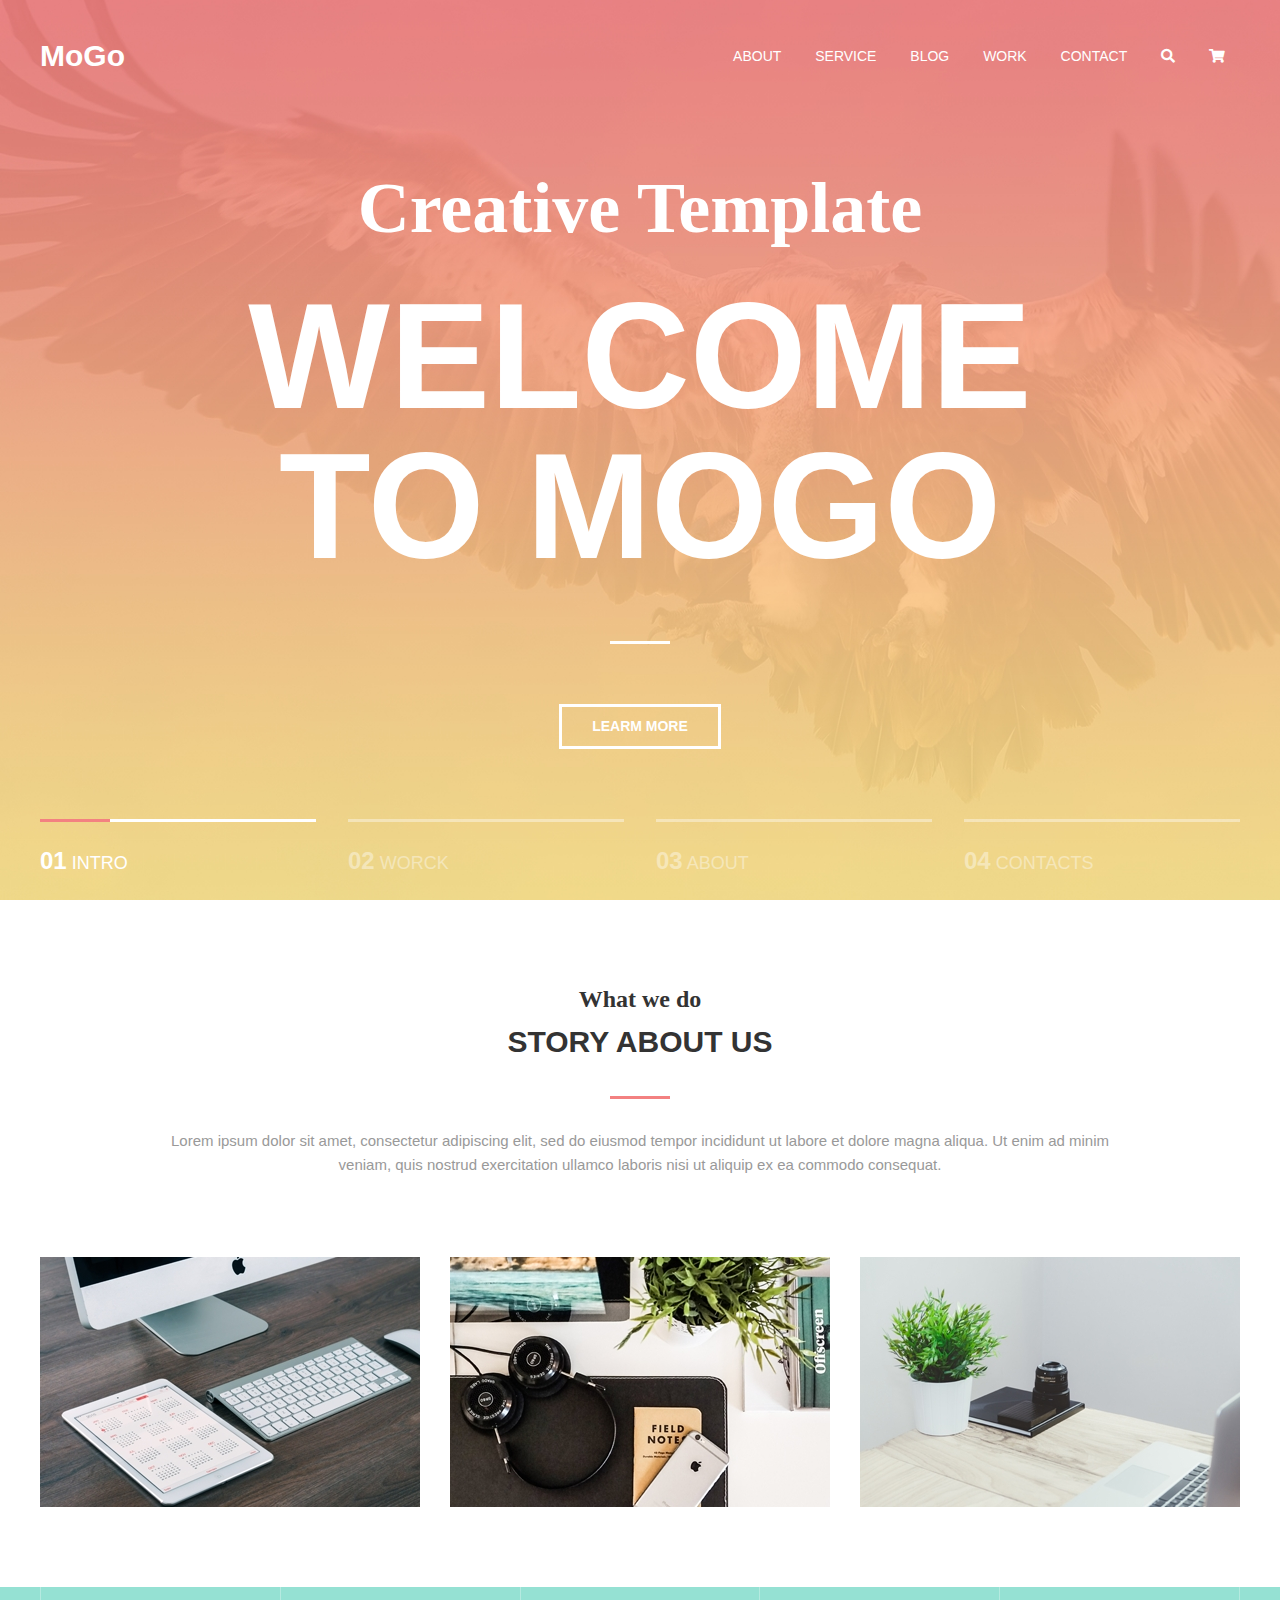
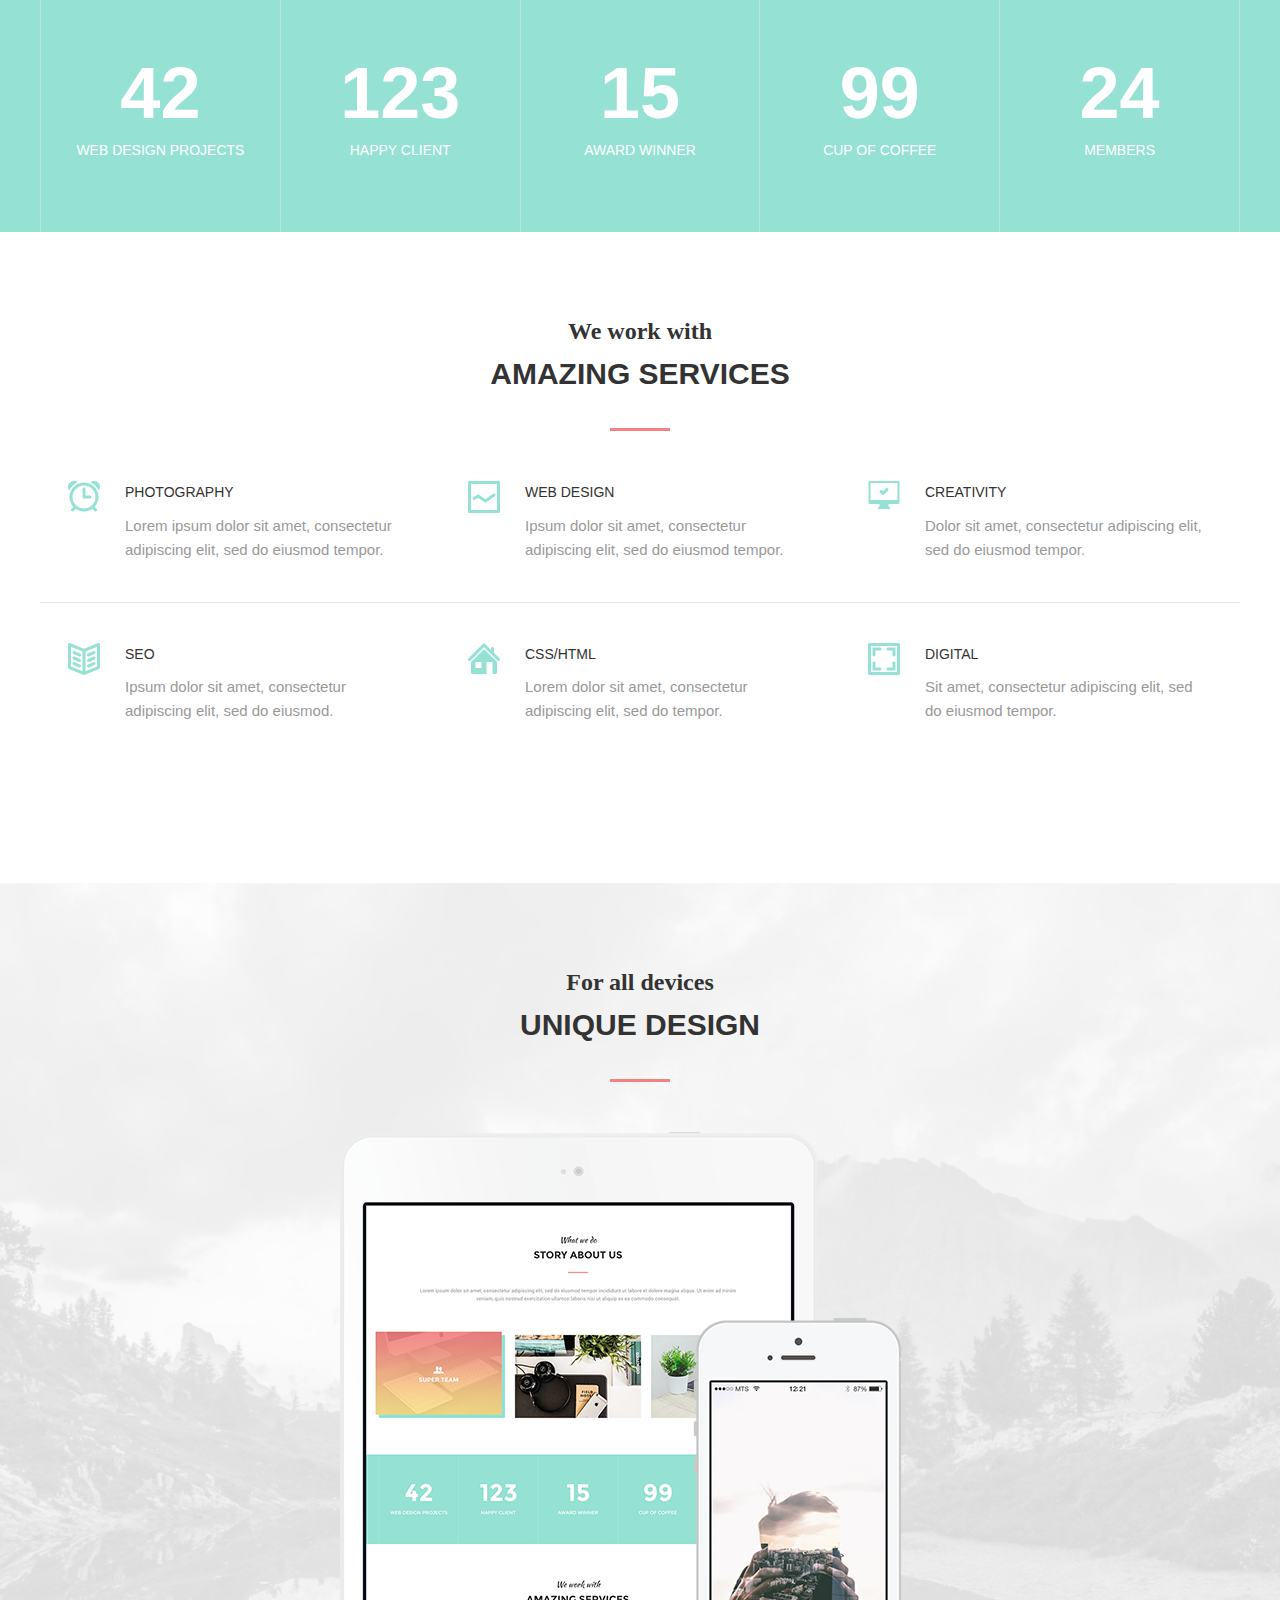
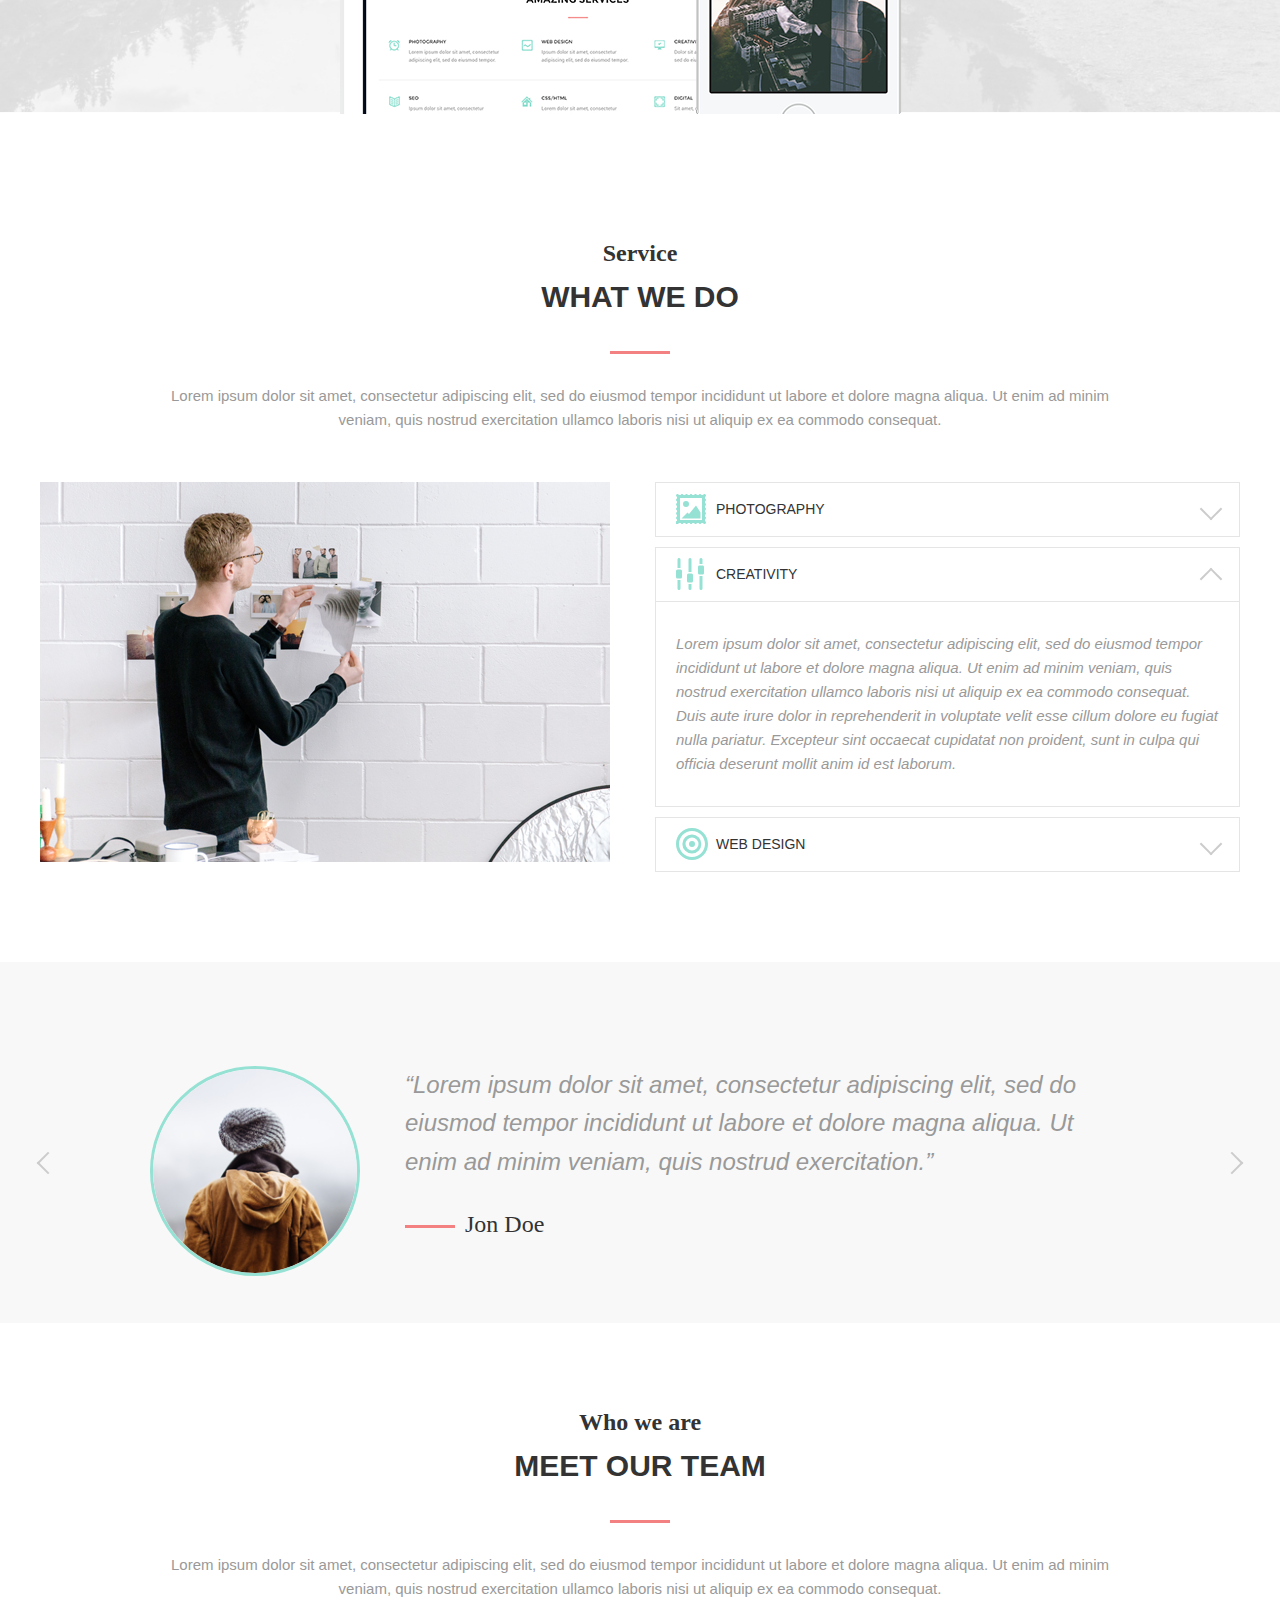
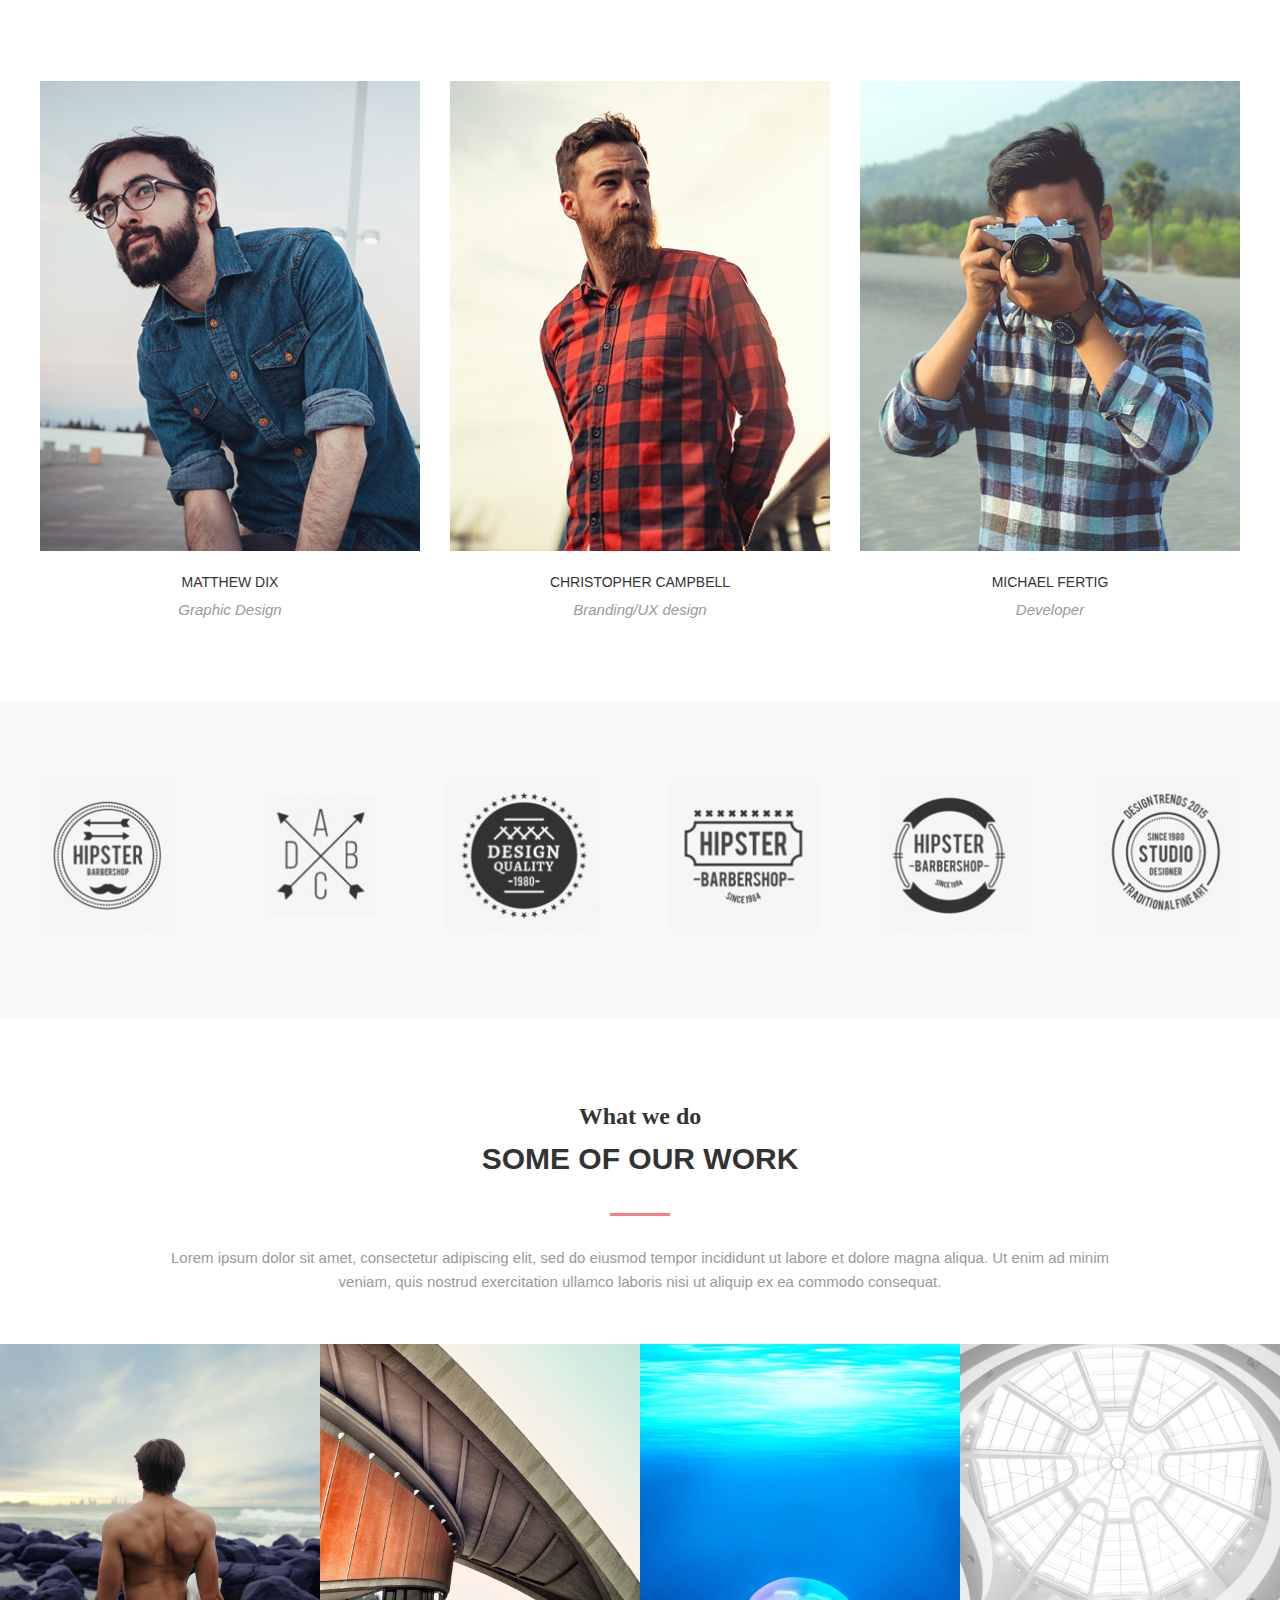
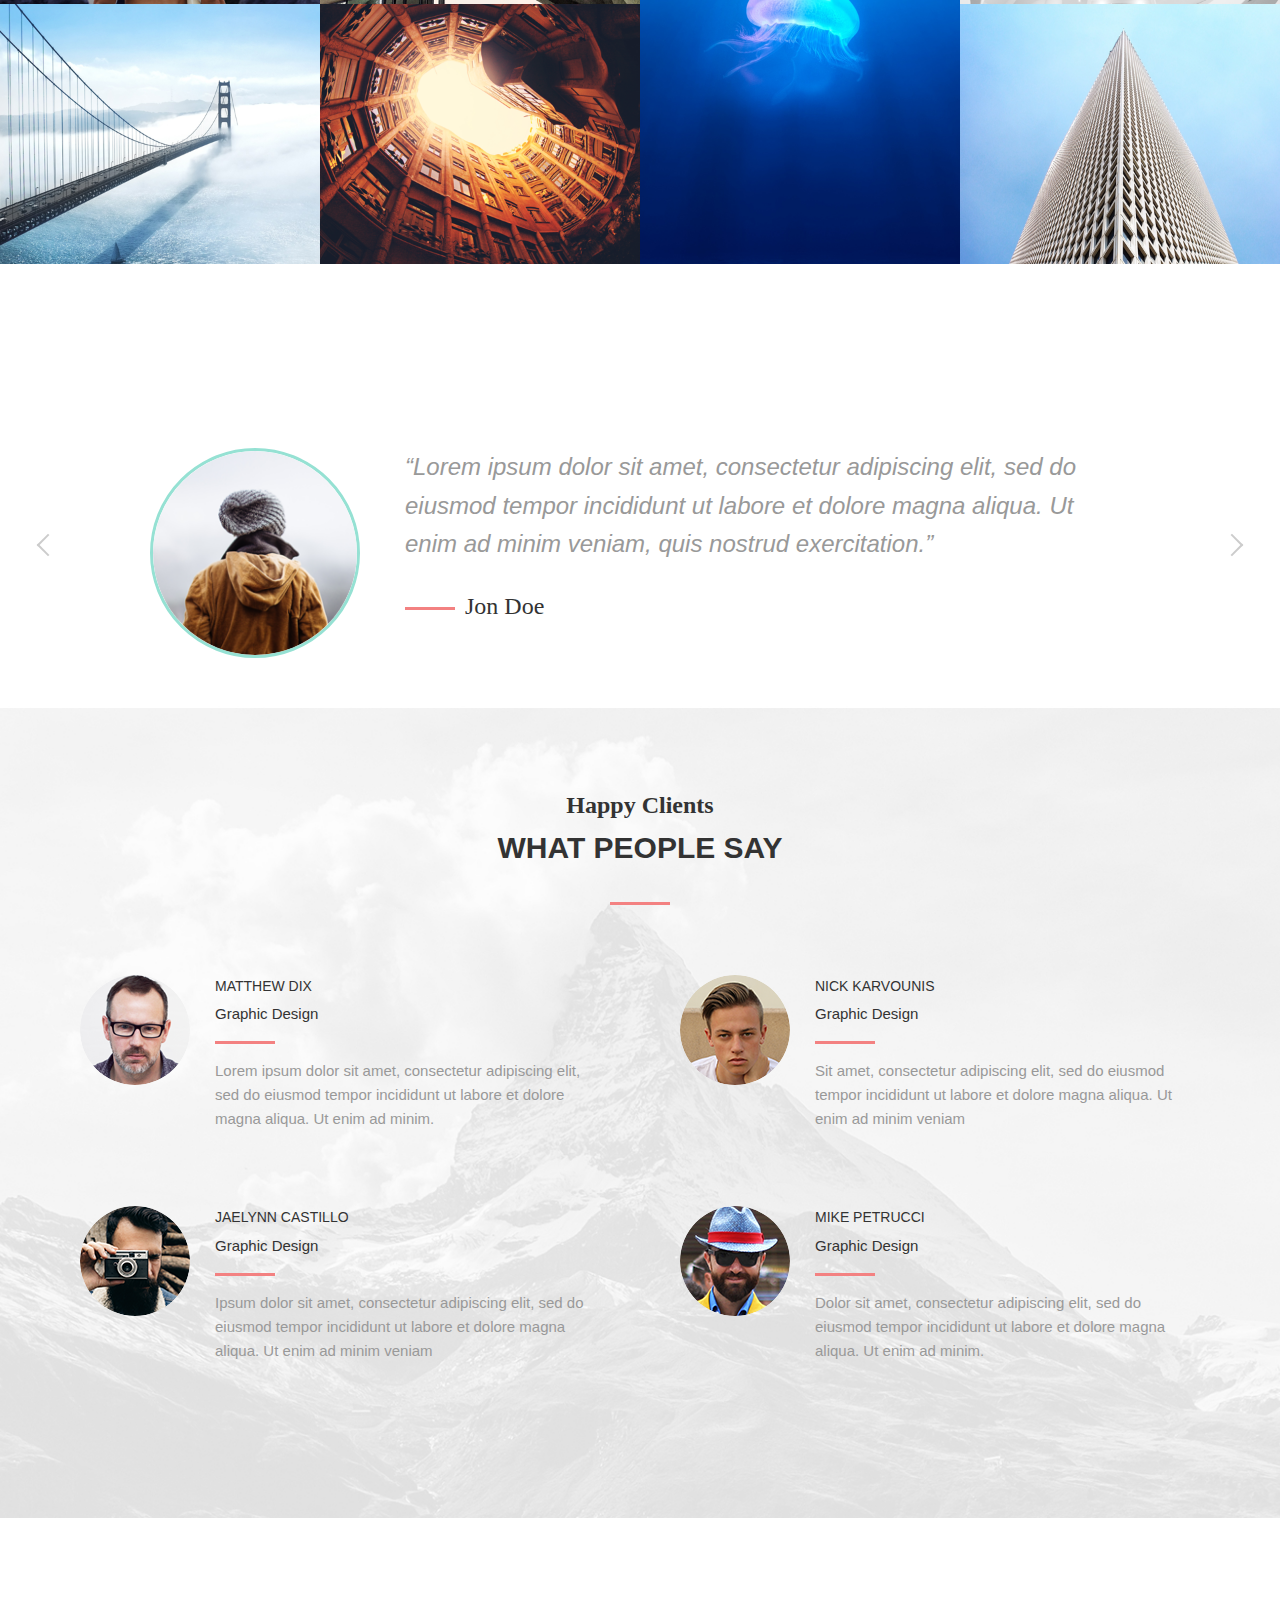
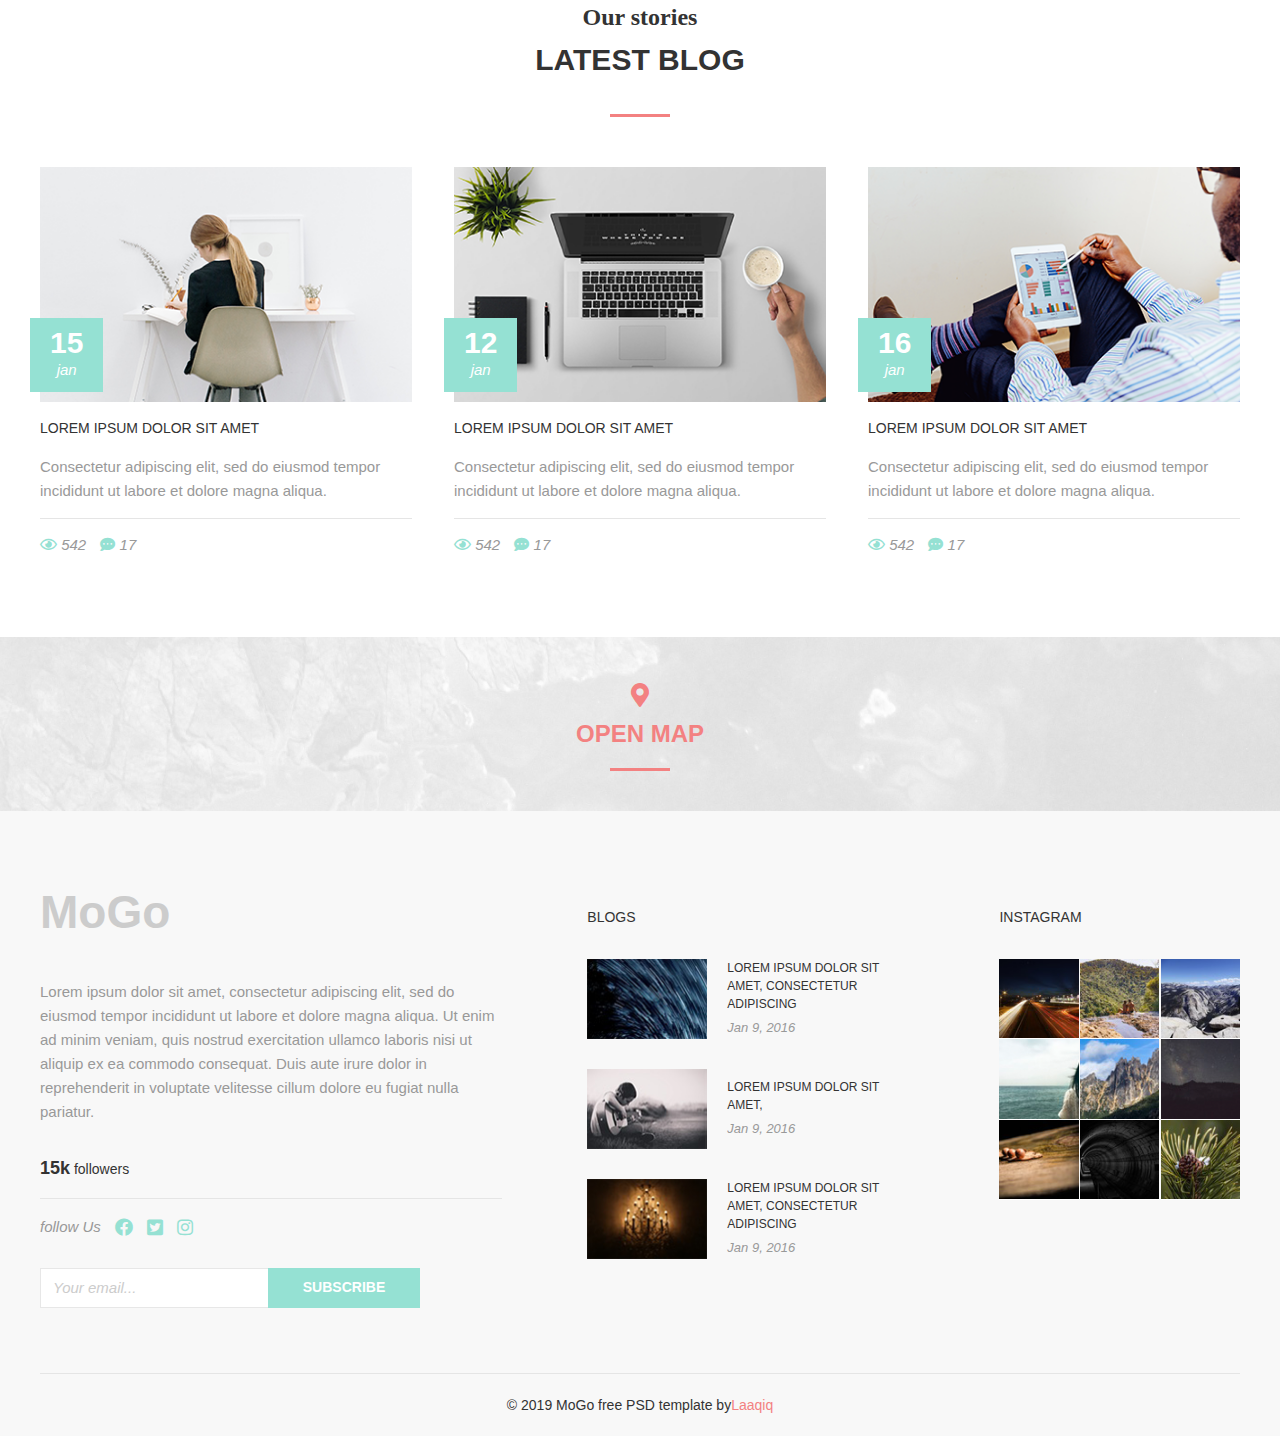
==== commit c03abb8b: "2019" ====
--- a/MoGo/index.html
+++ b/MoGo/index.html
@@ -752,7 +752,7 @@
                 </div>
             </div>
             <div class="copyright">
-                    © 2016 MoGo free PSD template by<span>Laaqiq</span> 
+                    © 2019 MoGo free PSD template by<span>Laaqiq</span> 
             </div>
 
         </div>
--- a/MoGo/css/style.css
+++ b/MoGo/css/style.css
@@ -238,7 +238,7 @@
     margin-bottom: 40px;
     padding-bottom: 0;
 
-    background: url(/imeges/gadgets/fon_2.jpg) no-repeat center;
+    background: url(/./MoGo/imeges/gadgets/fon_2.jpg) no-repeat center;
     -webkit-background-size: cover;
     background-size: cover;
 }
@@ -246,13 +246,13 @@
     background-color: #f8f8f8;
 }
 .section--clients {
-    background: #f1f1f1 url(/imeges/clients/fon3.jpg) no-repeat center;
+    background: #f1f1f1 url(/./MoGo/imeges/clients/fon3.jpg) no-repeat center;
     -webkit-background-size: cover;
     background-size: cover;
 }
 .section--map {
     padding: 40px 0;
-    background: #e6e6e6 url(/imeges/blog/mir.jpg) center no-repeat;
+    background: #e6e6e6 url(/./MoGo/imeges/blog/mir.jpg) center no-repeat;
     -webkit-background-size: cover;
     background-size: cover;
 }
